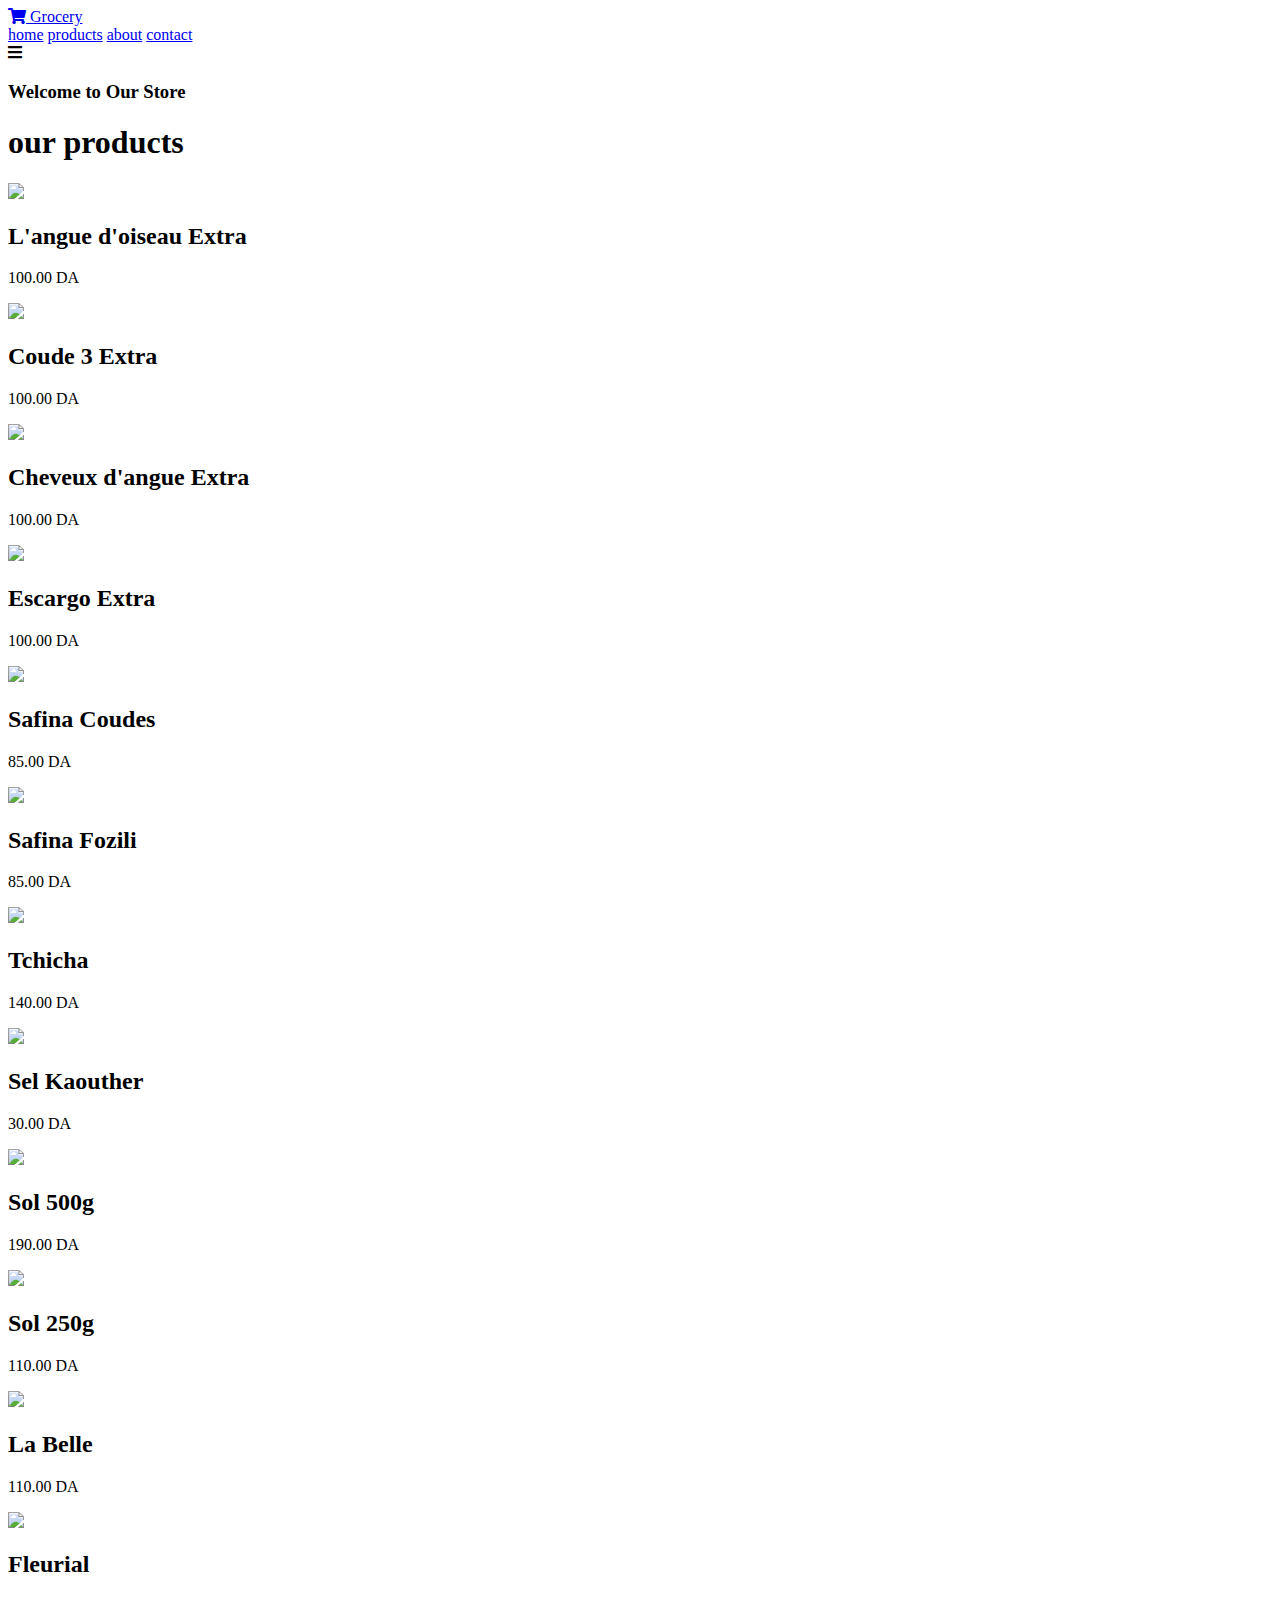
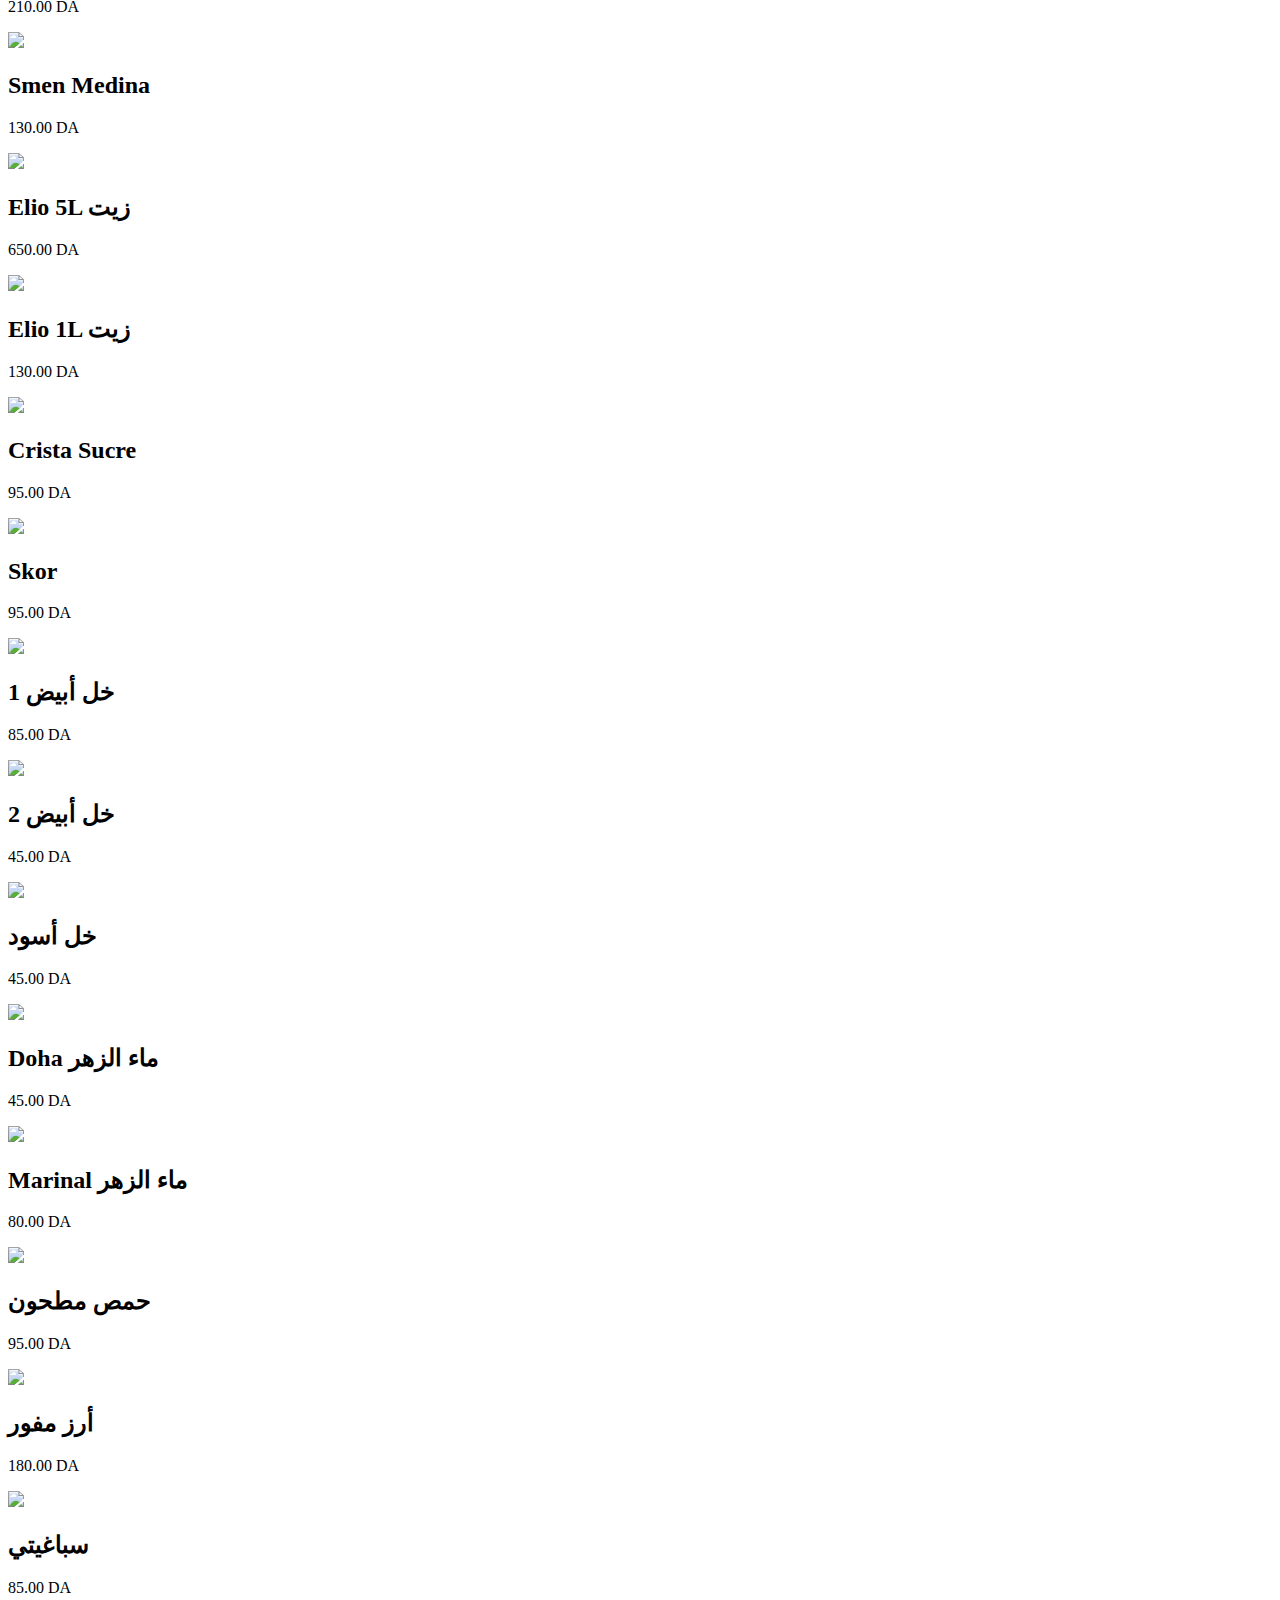
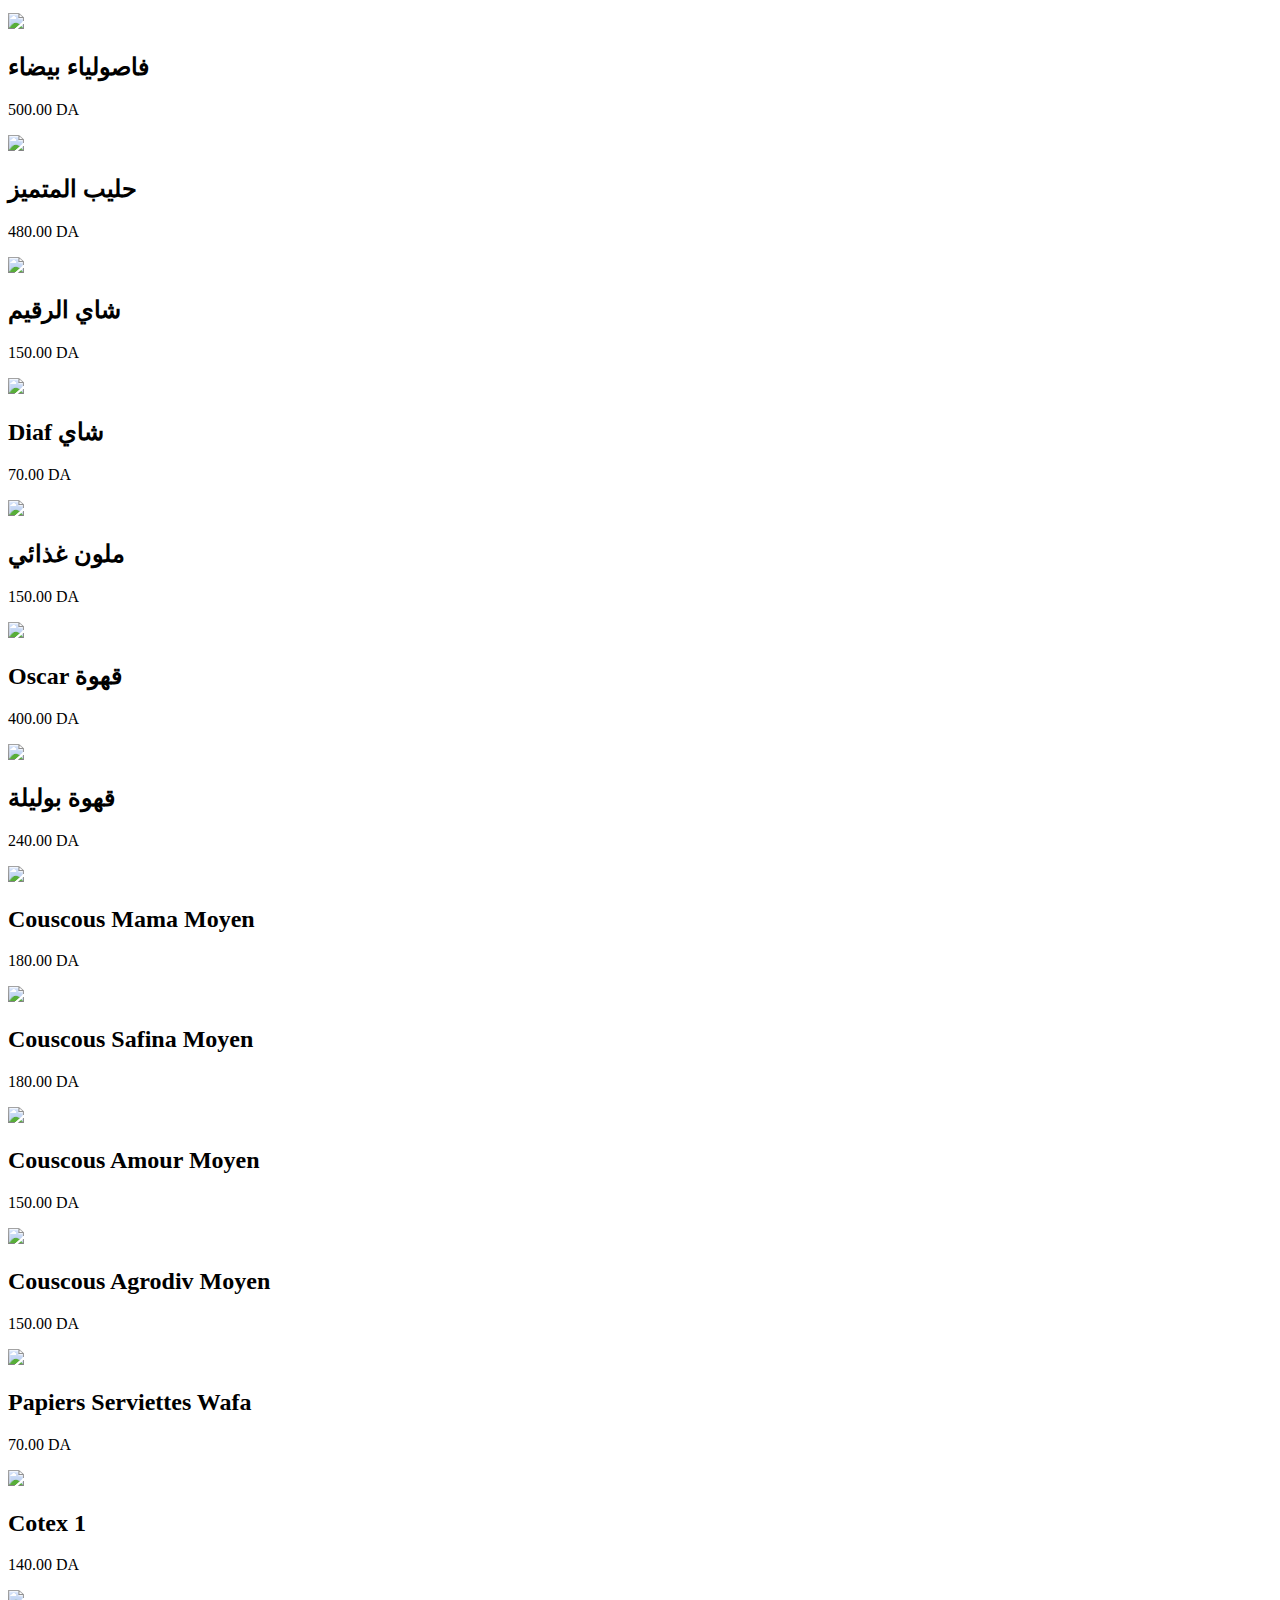
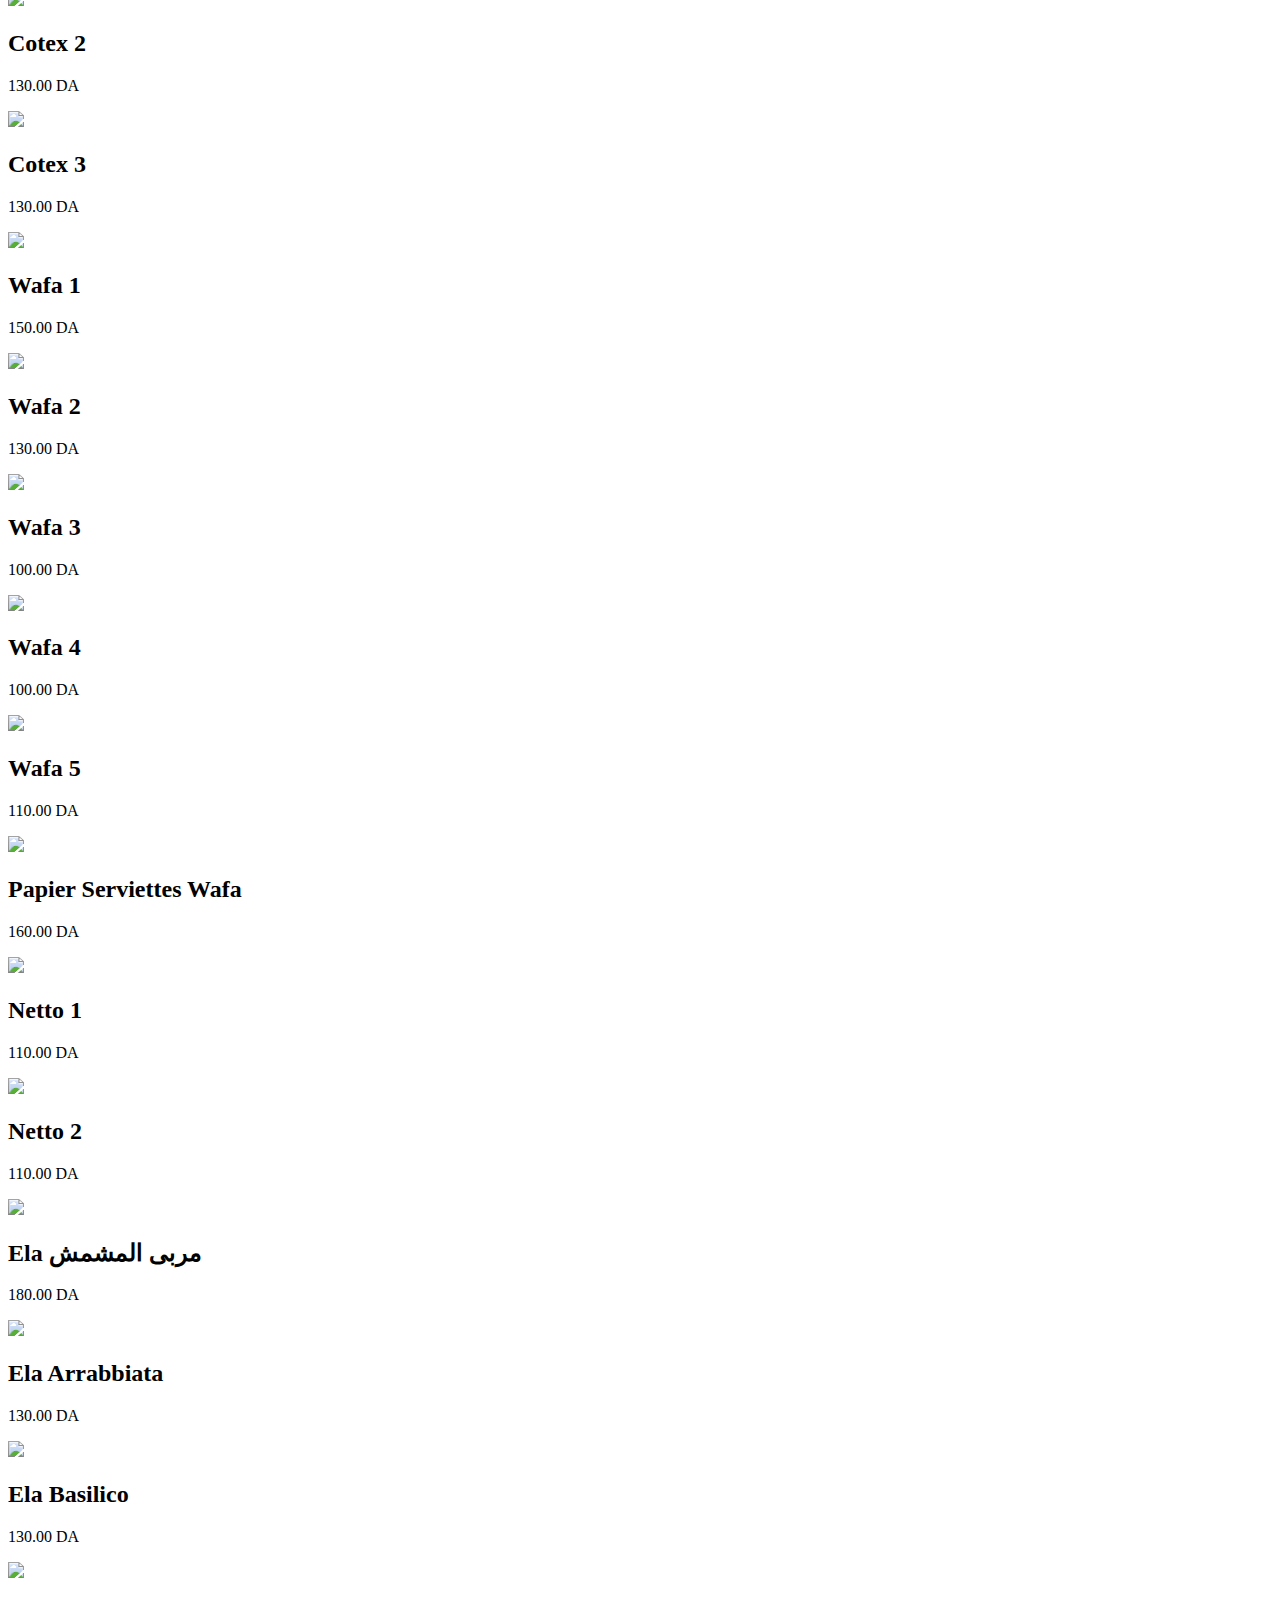
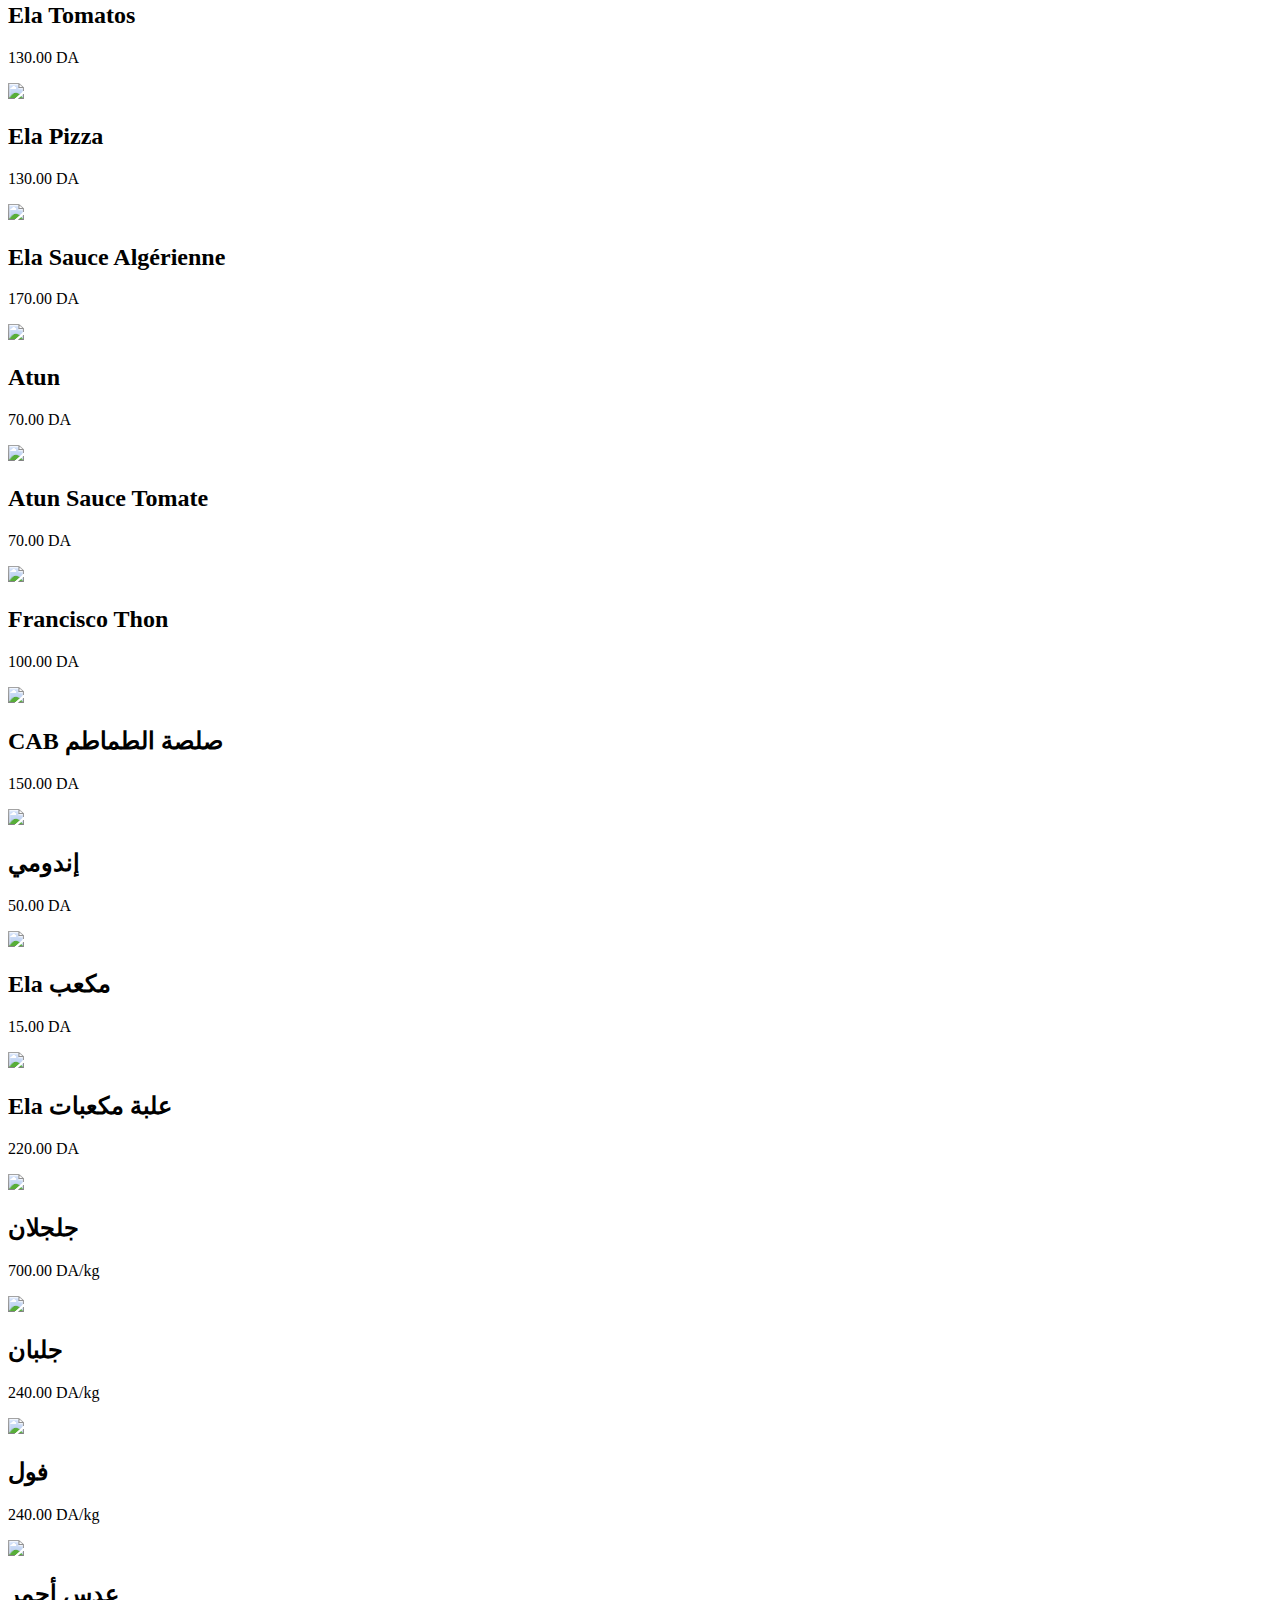
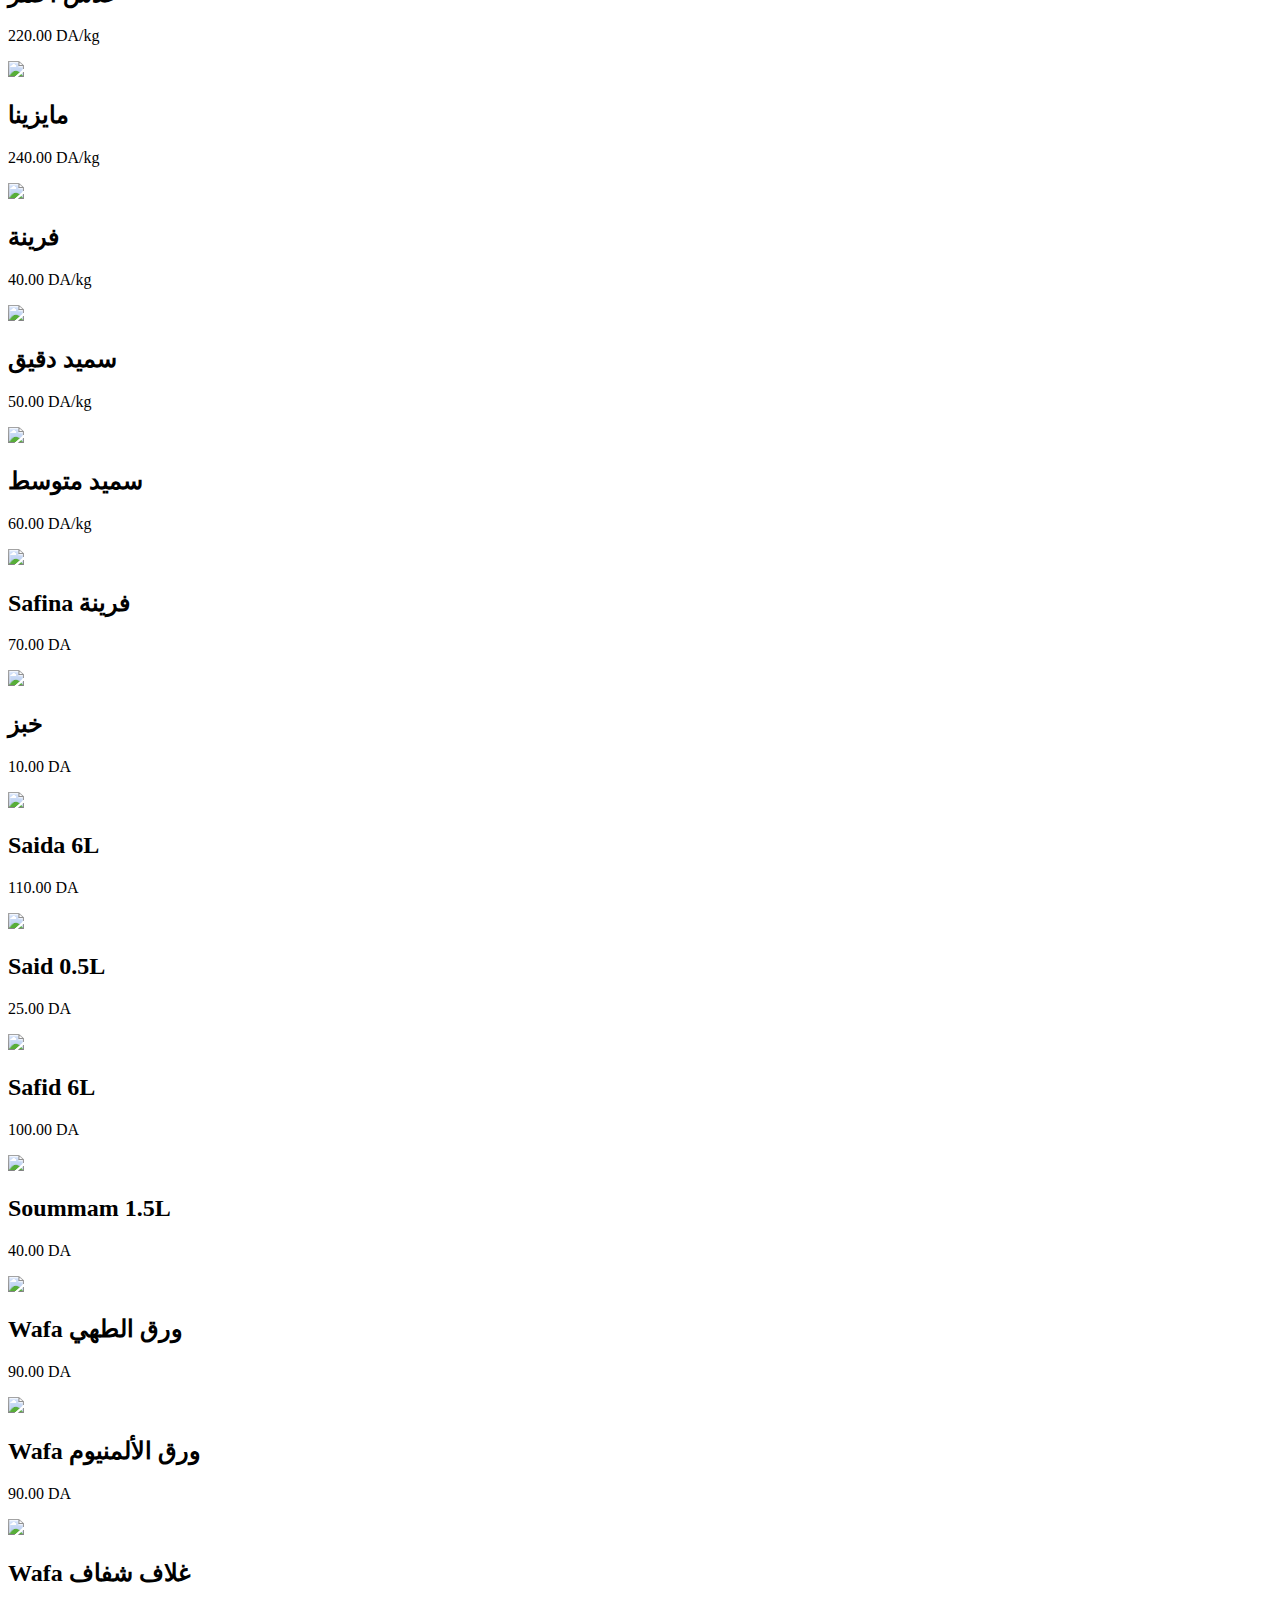
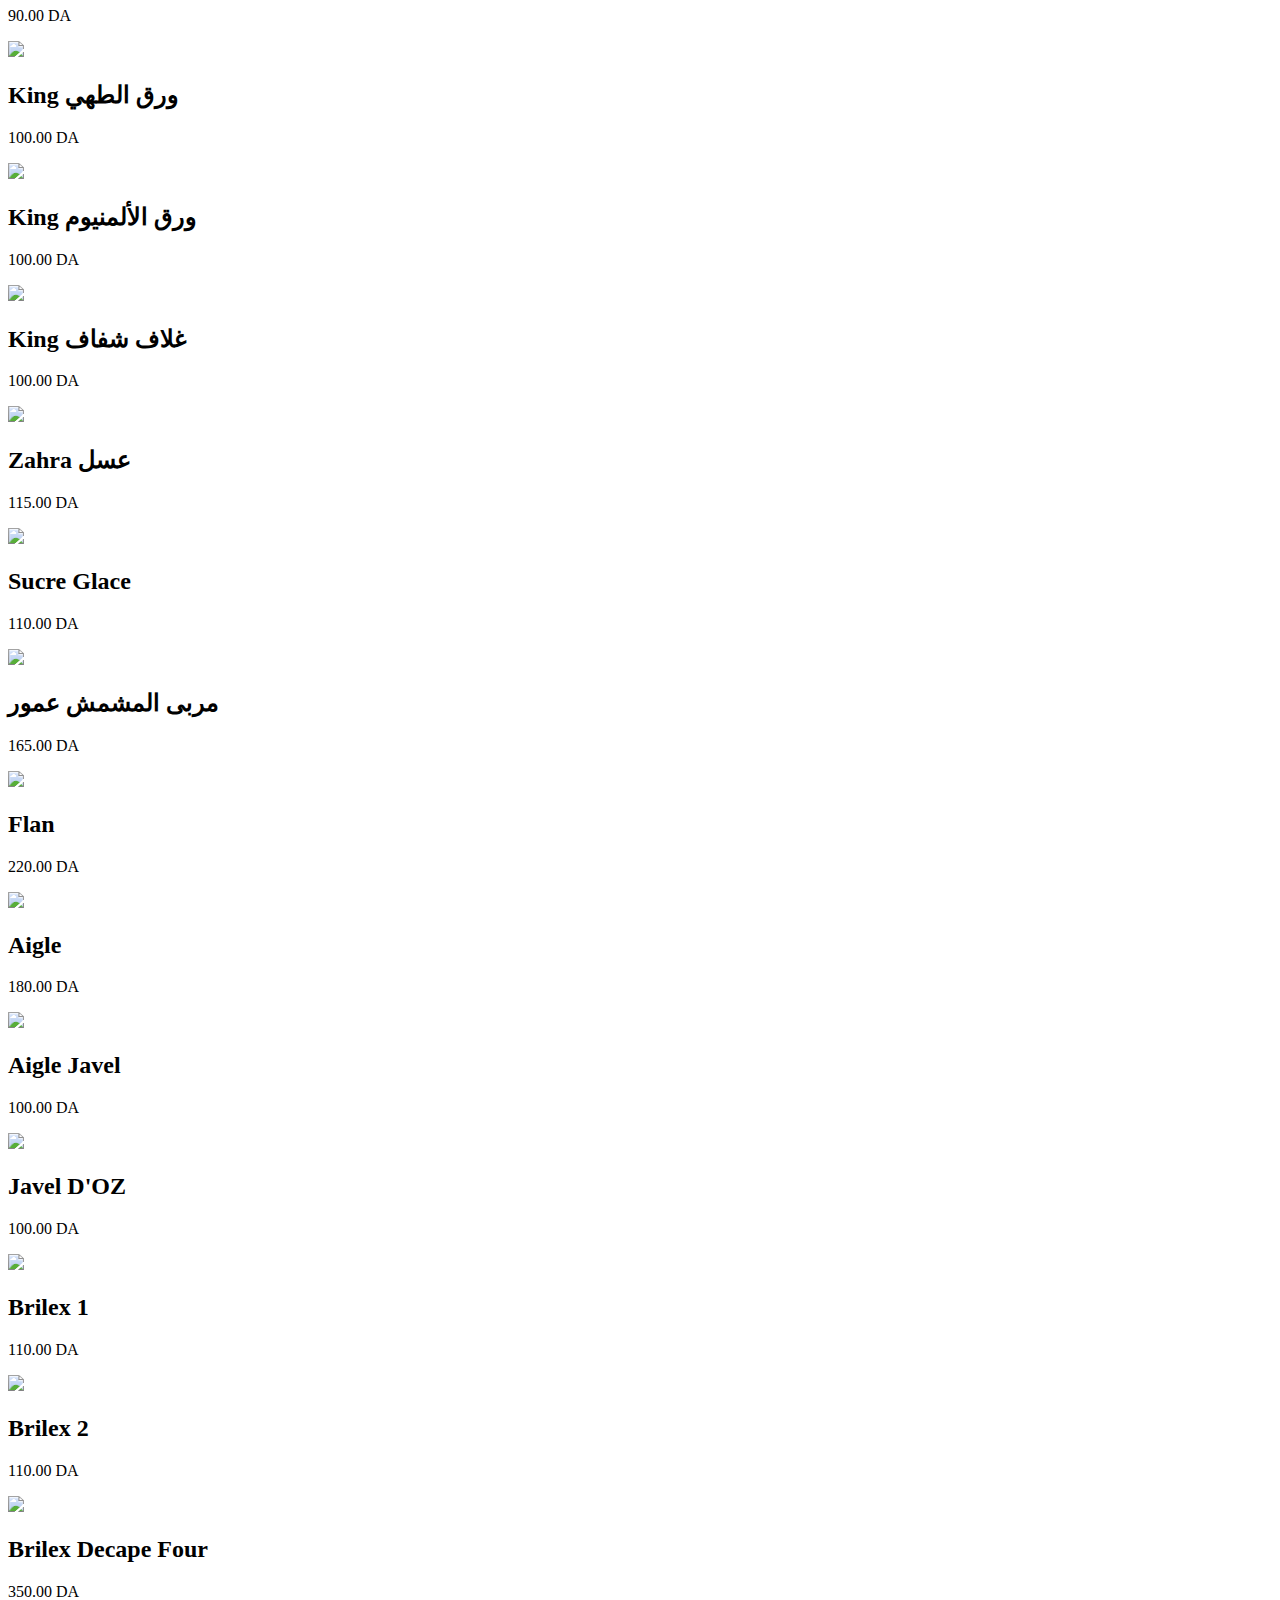
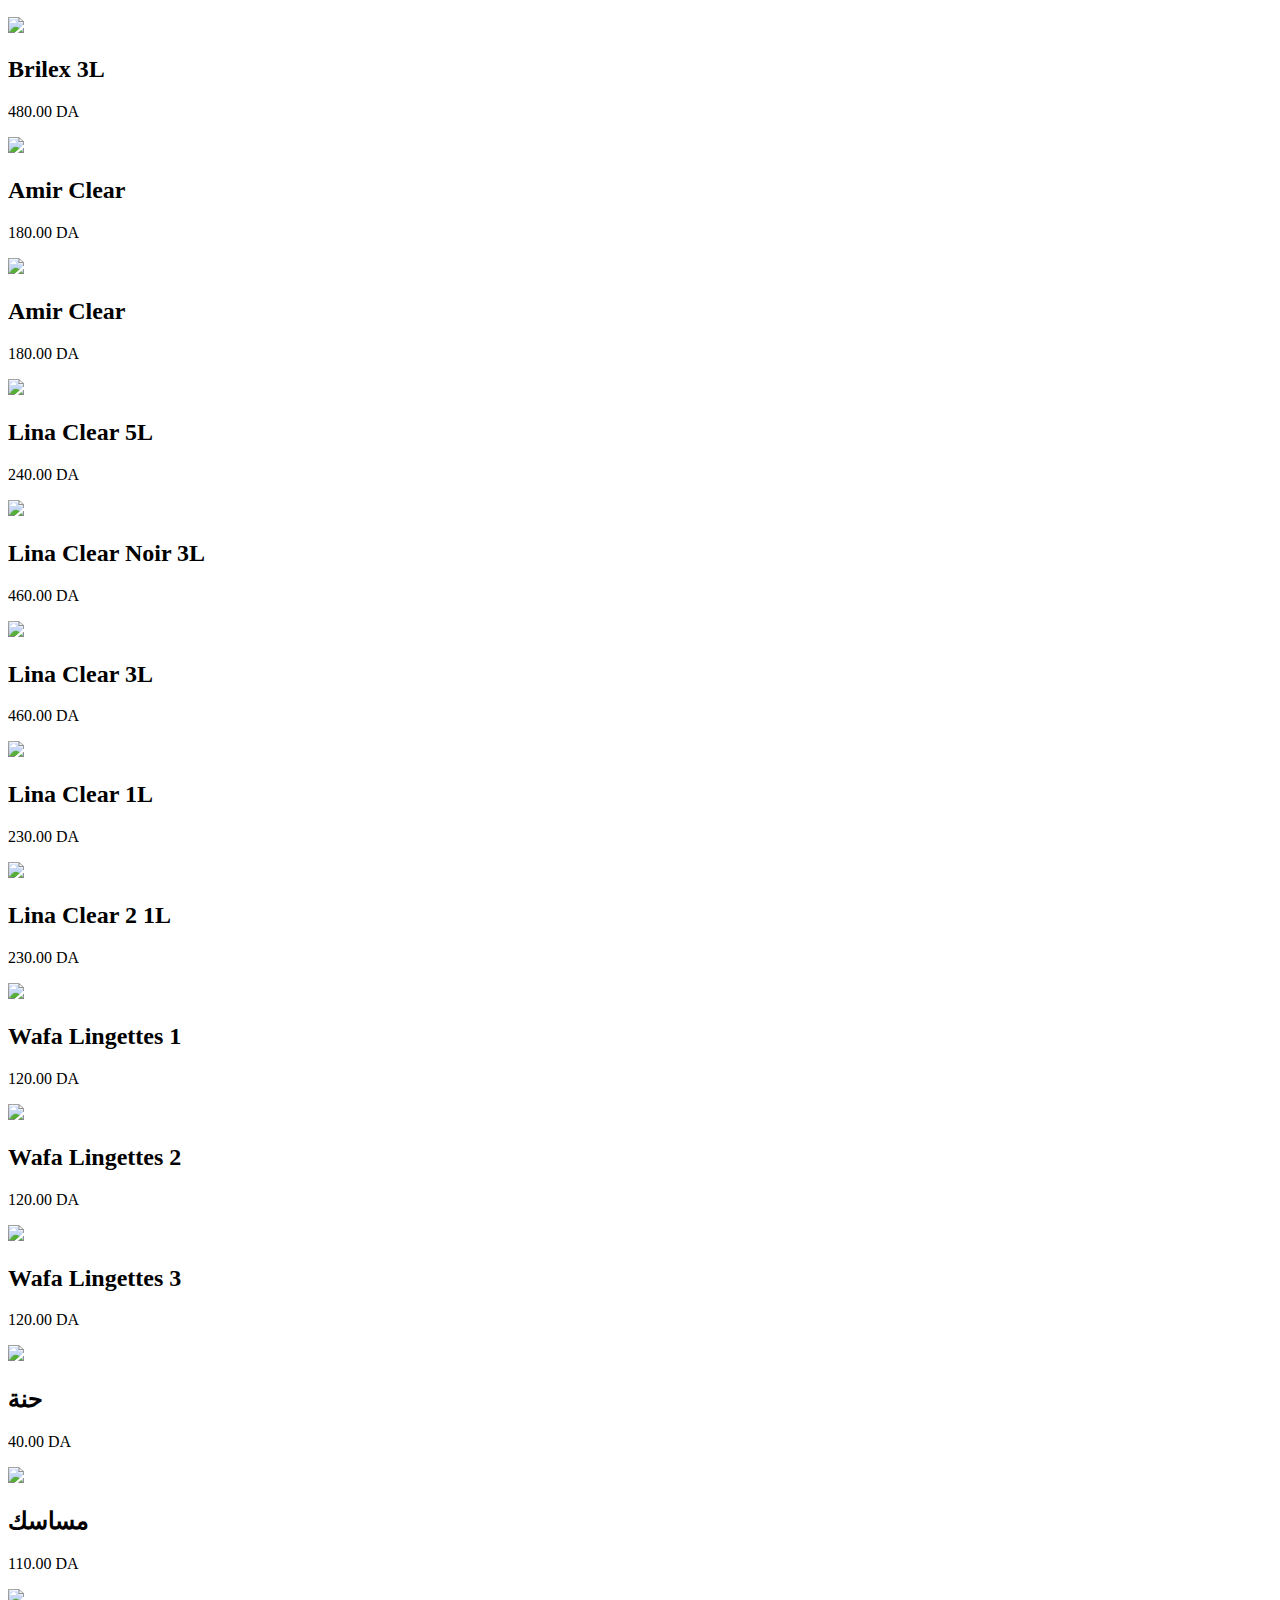
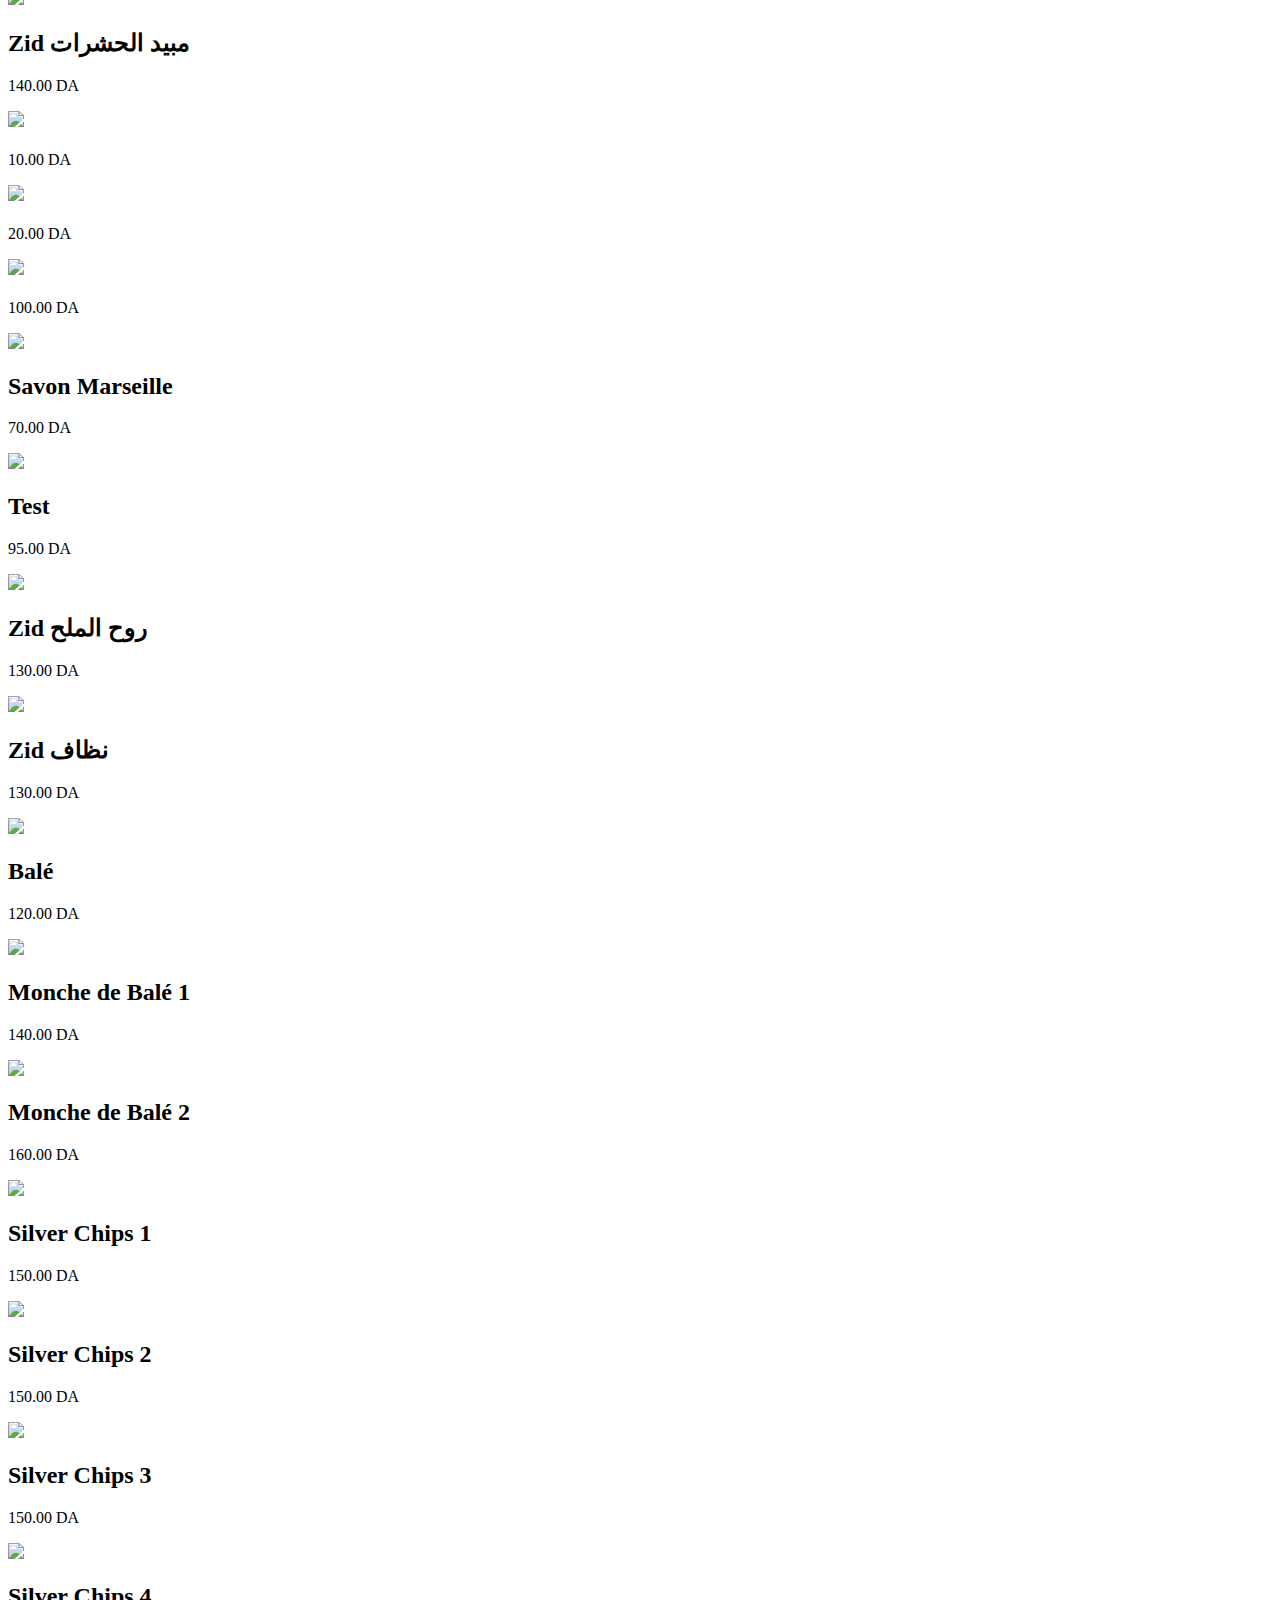
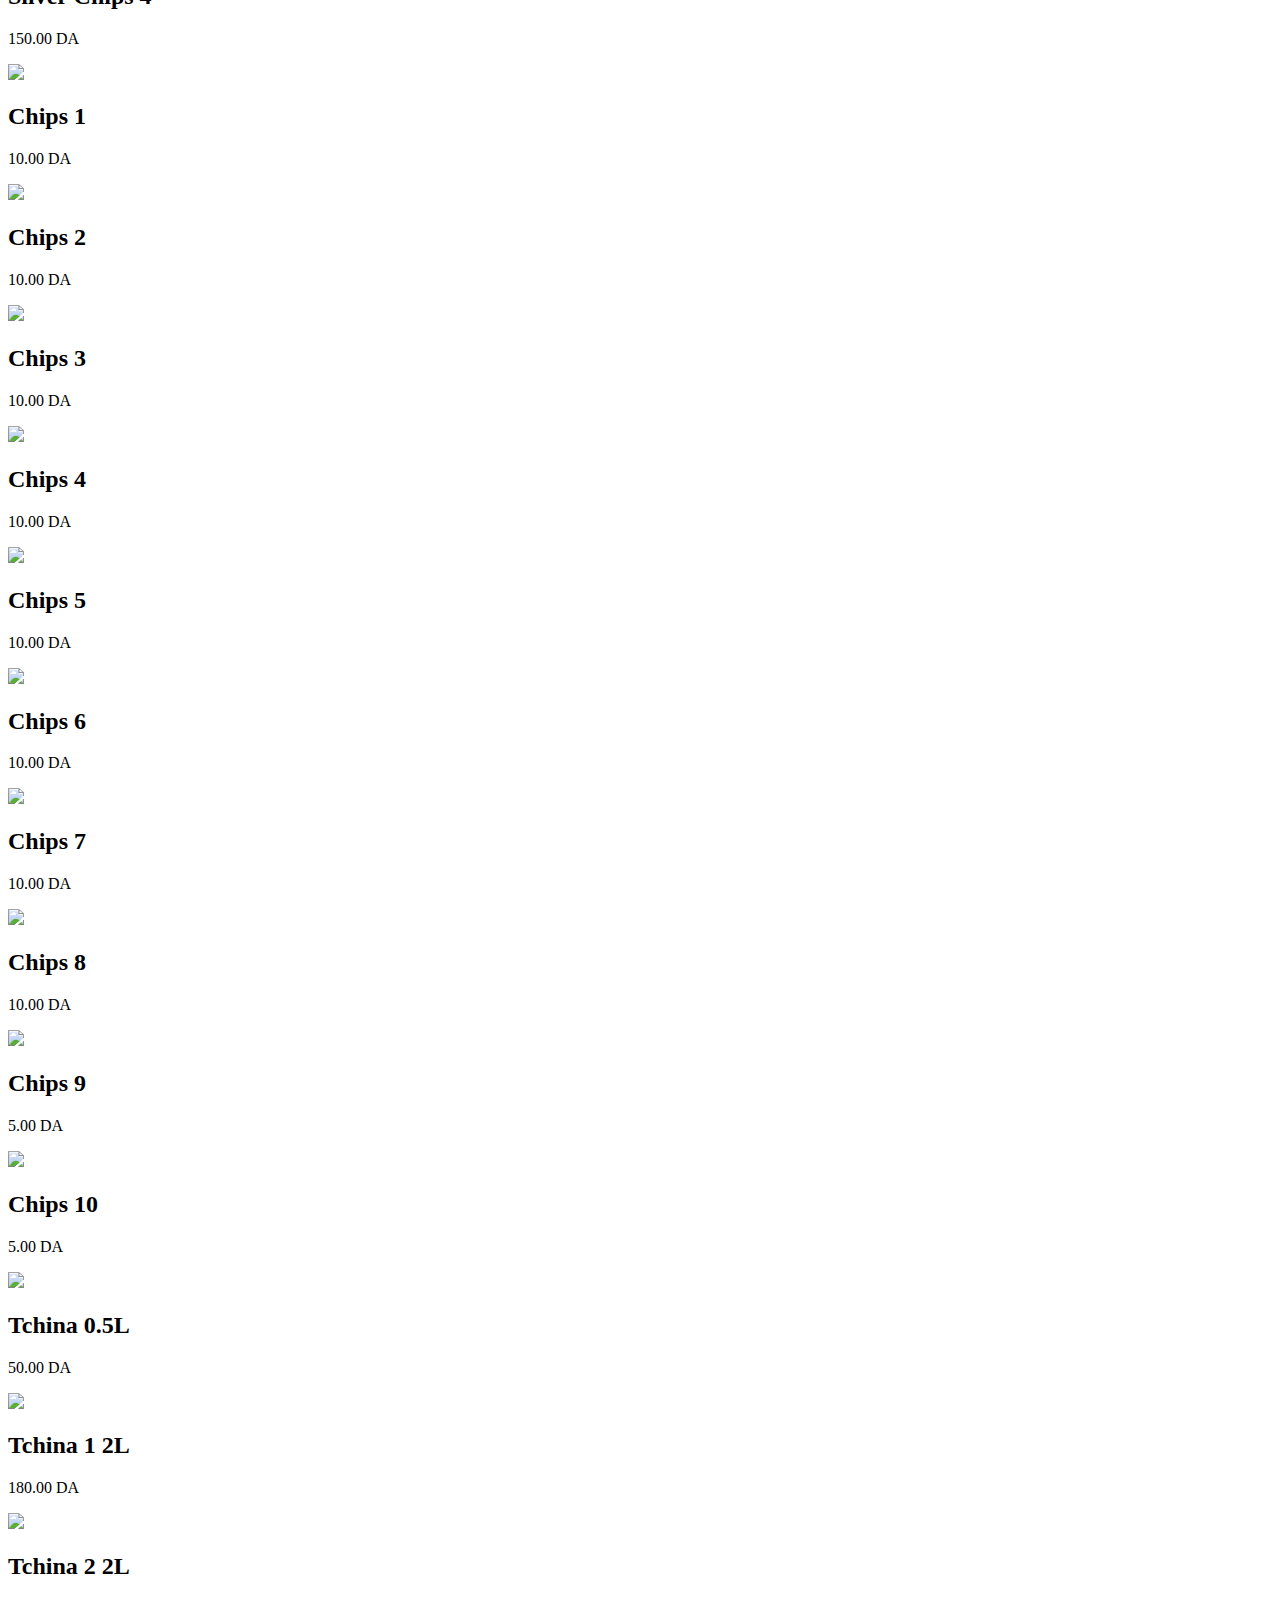
==== index.html @ 66ec2c46 "Update and rename products.html to index.html" ====
<!DOCTYPE html>
<html lang="en">
<head>
<meta charset="UTF-8">
<meta name="viewport" content="width=device-width, initial-scale=1.0">
<title>Khaled Store</title>
<link rel="icon" href="https://assets-global.website-files.com/64ad9badc710db594a553e64/64aebb45418acbd73e2c3ea5_5.png" >
<link rel="stylesheet" href="style.css">
<link rel="stylesheet" href="https://unpkg.com/swiper/swiper-bundle.min.css" />
<link rel="stylesheet" href="https://cdnjs.cloudflare.com/ajax/libs/font-awesome/5.15.4/css/all.min.css">

</head>
<body >

    <!-- header -->
    <header class="header">

        <a href="#" class="logo" id="logo" > <i class="fas fa-shopping-cart"></i> Grocery </a>

        <nav class="navbar">
            <a href="#home">home</a>
            <a href="#products">products</a>
            <a href="#about">about</a>
            <a href="#contact">contact</a>
        </nav>
        <div class="icons">

            <div id="menu-btn" class="fas fa-bars"></div>
        </div>

        </header>

    <div id="all" >   
        
     <!-- home -->
    
     <section class="home" id="home">

        <div class="content">
            <h3 class = "welcome">Welcome to Our <span>Store</span> </h3>
        </div>

    </section>

    <!-- product -->
     
    <section class="products" id="products">
        <h1 class="heading"> our <span>products</span></h1>
    <div class="container">


        <div class="product">
            <img src="langue_oiseau.png">
            <h2>L'angue d'oiseau Extra</h2>
            <p>100.00 DA</p>
        </div>

        <div class="product">
            <img src="coude3.png">
            <h2>Coude 3 Extra</h2>
            <p>100.00 DA</p>
        </div>

        <div class="product">
            <img src="extra1.png">
            <h2>Cheveux d'angue Extra</h2>
            <p>100.00 DA</p>
        </div>

        <div class="product">
            <img src="extra2.png">
            <h2>Escargo Extra</h2>
            <p>100.00 DA</p>
        </div>

        <div class="product">
            <img src="makaron1.png">
            <h2>Safina Coudes</h2>
            <p>85.00 DA</p>
        </div>

        <div class="product">
            <img src="makaron2.png">
            <h2>Safina Fozili</h2>
            <p>85.00 DA</p>
        </div>

        <div class="product">
            <img src="tchicha.png">
            <h2>Tchicha</h2>
            <p>140.00 DA</p>
        </div>

        <div class="product">
            <img src="sel.png">
            <h2>Sel Kaouther</h2>
            <p>30.00 DA</p>
        </div>

        <div class="product">
            <img src="sol.png">
            <h2>Sol 500g</h2>
            <p>190.00 DA</p>
        </div>

        <div class="product">
            <img src="sol2.png">
            <h2>Sol 250g</h2>
            <p>110.00 DA</p>
        </div>

        <div class="product">
            <img src="labelle.png">
            <h2>La Belle</h2>
            <p>110.00 DA</p>
        </div>

        <div class="product">
            <img src="fleurial.png">
            <h2>Fleurial</h2>
            <p>210.00 DA</p>
        </div>

        <div class="product">
            <img src="margarine.png">
            <h2>Smen Medina</h2>
            <p>130.00 DA</p>
        </div>

        <div class="product">
            <img src="elio1.png">
            <h2>Elio 5L زيت</h2>
            <p>650.00 DA</p>
        </div>

        <div class="product">
            <img src="elio2.png">
            <h2>Elio 1L زيت</h2>
            <p>130.00 DA</p>
        </div>

        <div class="product">
            <img src="crista.png">
            <h2>Crista Sucre</h2>
            <p>95.00 DA</p>
        </div>

        <div class="product">
            <img src="skor.png">
            <h2>Skor</h2>
            <p>95.00 DA</p>
        </div>

        <div class="product">
            <img src="khal1.png">
            <h2>خل أبيض 1</h2>
            <p>85.00 DA</p>
        </div>

        <div class="product">
            <img src="khal2.png">
            <h2>خل أبيض 2</h2>
            <p>45.00 DA</p>
        </div>

        <div class="product">
            <img src="khal3.png">
            <h2>خل أسود</h2>
            <p>45.00 DA</p>
        </div>

        <div class="product">
            <img src="khal4.png">
            <h2>Doha ماء الزهر</h2>
            <p>45.00 DA</p>
        </div>

        <div class="product">
            <img src="mazhr.png">
            <h2>Marinal ماء الزهر</h2>
            <p>80.00 DA</p>
        </div>

        <div class="product">
            <img src="karan.png">
            <h2>حمص مطحون</h2>
            <p>95.00 DA</p>
        </div>

        <div class="product">
            <img src="roz.png">
            <h2>أرز مفور</h2>
            <p>180.00 DA</p>
        </div>

        <div class="product">
            <img src="spagiti.png">
            <h2>سباغيتي</h2>
            <p>85.00 DA</p>
        </div>

        <div class="product">
            <img src="loubia.png">
            <h2>فاصولياء بيضاء</h2>
            <p>500.00 DA</p>
        </div>

        <div class="product">
            <img src="lahda.png">
            <h2>حليب المتميز</h2>
            <p>480.00 DA</p>
        </div>

        <div class="product">
            <img src="tay1.png">
            <h2>شاي الرقيم</h2>
            <p>150.00 DA</p>
        </div>

        <div class="product">
            <img src="tay2.png">
            <h2>Diaf شاي</h2>
            <p>70.00 DA</p>
        </div>

        <div class="product">
            <img src="molawin.png">
            <h2>ملون غذائي</h2>
            <p>150.00 DA</p>
        </div>

        <div class="product">
            <img src="oscar.png">
            <h2>Oscar قهوة</h2>
            <p>400.00 DA</p>
        </div>

        <div class="product">
            <img src="kahwa.png">
            <h2>قهوة بوليلة</h2>
            <p>240.00 DA</p>
        </div>

        <div class="product">
            <img src="couscous.png">
            <h2>Couscous Mama Moyen</h2>
            <p>180.00 DA</p>
        </div>

        <div class="product">
            <img src="safina.png">
            <h2>Couscous Safina Moyen</h2>
            <p>180.00 DA</p>
        </div>

        <div class="product">
            <img src="amour.png">
            <h2>Couscous Amour Moyen</h2>
            <p>150.00 DA</p>
        </div>

        <div class="product">
            <img src="couscous2.png">
            <h2>Couscous Agrodiv Moyen</h2>
            <p>150.00 DA</p>
        </div>

        <div class="product">
            <img src="papier.png">
            <h2>Papiers Serviettes Wafa</h2>
            <p>70.00 DA</p>
        </div>

        <div class="product">
            <img src="cotex.png">
            <h2>Cotex 1</h2>
            <p>140.00 DA</p>
        </div>

        <div class="product">
            <img src="cotex1.png">
            <h2>Cotex 2</h2>
            <p>130.00 DA</p>
        </div>

        <div class="product">
            <img src="cotex3.png">
            <h2>Cotex 3</h2>
            <p>130.00 DA</p>
        </div>

        <div class="product">
            <img src="wafa1.png">
            <h2>Wafa 1</h2>
            <p>150.00 DA</p>
        </div>

        <div class="product">
            <img src="wafa2.png">
            <h2>Wafa 2</h2>
            <p>130.00 DA</p>
        </div>

        <div class="product">
            <img src="wafa3.png">
            <h2>Wafa 3</h2>
            <p>100.00 DA</p>
        </div>

        <div class="product">
            <img src="wafa5.png">
            <h2>Wafa 4</h2>
            <p>100.00 DA</p>
        </div>

        <div class="product">
            <img src="wafa7.png">
            <h2>Wafa 5</h2>
            <p>110.00 DA</p>
        </div>

        <div class="product">
            <img src="wafa6.png">
            <h2>Papier Serviettes Wafa</h2>
            <p>160.00 DA</p>
        </div>

        <div class="product">
            <img src="netto2.png">
            <h2>Netto 1</h2>
            <p>110.00 DA</p>
        </div>

        <div class="product">
            <img src="netto3.png">
            <h2>Netto 2</h2>
            <p>110.00 DA</p>
        </div>

        <div class="product">
            <img src="ela.png">
            <h2>Ela مربى المشمش</h2>
            <p>180.00 DA</p>
        </div>

        <div class="product">
            <img src="ela2.png">
            <h2>Ela Arrabbiata</h2>
            <p>130.00 DA</p>
        </div>

        <div class="product">
            <img src="ela3.png">
            <h2>Ela Basilico</h2>
            <p>130.00 DA</p>
        </div>

        <div class="product">
            <img src="ela6.png">
            <h2>Ela Tomatos</h2>
            <p>130.00 DA</p>
        </div>

        <div class="product">
            <img src="ela7.png">
            <h2>Ela Pizza</h2>
            <p>130.00 DA</p>
        </div>

        <div class="product">
            <img src="ela4.png">
            <h2>Ela Sauce Algérienne</h2>
            <p>170.00 DA</p>
        </div>

        <div class="product">
            <img src="atun2.png">
            <h2>Atun</h2>
            <p>70.00 DA</p>
        </div>

        <div class="product">
            <img src="atun3.png">
            <h2>Atun Sauce Tomate</h2>
            <p>70.00 DA</p>
        </div>

        <div class="product">
            <img src="fransisco.png">
            <h2>Francisco Thon</h2>
            <p>100.00 DA</p>
        </div>

        <div class="product">
            <img src="cab.png">
            <h2>CAB صلصة الطماطم</h2>
            <p>150.00 DA</p>
        </div>

        <div class="product">
            <img src="indoumi.png">
            <h2>إندومي</h2>
            <p>50.00 DA</p>
        </div>

        <div class="product">
            <img src="jombo.png">
            <h2>Ela مكعب</h2>
            <p>15.00 DA</p>
        </div>

        <div class="product">
            <img src="jombo1.png">
            <h2>Ela علبة مكعبات</h2>
            <p>220.00 DA</p>
        </div>

        <div class="product">
            <img src="jeljlan.png">
            <h2>جلجلان</h2>
            <p>700.00 DA/kg</p>
        </div>

        <div class="product">
            <img src="jelban.png">
            <h2>جلبان</h2>
            <p>240.00 DA/kg</p>
        </div>

        <div class="product">
            <img src="foul.png">
            <h2>فول</h2>
            <p>240.00 DA/kg</p>
        </div>

        <div class="product">
            <img src="ades.png">
            <h2>عدس أحمر</h2>
            <p>220.00 DA/kg</p>
        </div>

        <div class="product">
            <img src="mayzina.png">
            <h2>مايزينا</h2>
            <p>240.00 DA/kg</p>
        </div>

        <div class="product">
            <img src="farina2.png">
            <h2>فرينة</h2>
            <p>40.00 DA/kg</p>
        </div>

        <div class="product">
            <img src="smid1.png">
            <h2>سميد دقيق</h2>
            <p>50.00 DA/kg</p>
        </div>

        <div class="product">
            <img src="smid2.png">
            <h2>سميد متوسط</h2>
            <p>60.00 DA/kg</p>
        </div>

        <div class="product">
            <img src="farina.png">
            <h2>Safina فرينة</h2>
            <p>70.00 DA</p>
        </div>

        <div class="product">
            <img src="khobz.png">
            <h2>خبز</h2>
            <p>10.00 DA</p>
        </div>

        <div class="product">
            <img src="saida.png">
            <h2>Saida 6L</h2>
            <p>110.00 DA</p>
        </div>

        <div class="product">
            <img src="saida1.png">
            <h2>Said 0.5L</h2>
            <p>25.00 DA</p>
        </div>

        <div class="product">
            <img src="safid.png">
            <h2>Safid 6L</h2>
            <p>100.00 DA</p>
        </div>

        <div class="product">
            <img src="soumam.png">
            <h2>Soummam 1.5L</h2>
            <p>40.00 DA</p>
        </div>

        <div class="product">
            <img src="cuisson1.png">
            <h2>Wafa ورق الطهي</h2>
            <p>90.00 DA</p>
        </div>

        <div class="product">
            <img src="cuisson2.png">
            <h2>Wafa ورق الألمنيوم</h2>
            <p>90.00 DA</p>
        </div>

        <div class="product">
            <img src="cuisson3.png">
            <h2>Wafa غلاف شفاف</h2>
            <p>90.00 DA</p>
        </div>

        <div class="product">
            <img src="cuisson4.png">
            <h2>King ورق الطهي</h2>
            <p>100.00 DA</p>
        </div>

        <div class="product">
            <img src="cuisson5.png">
            <h2>King ورق الألمنيوم</h2>
            <p>100.00 DA</p>
        </div>

        <div class="product">
            <img src="cuisson6.png">
            <h2>King غلاف شفاف</h2>
            <p>100.00 DA</p>
        </div>

        <div class="product">
            <img src="zahra.png">
            <h2>Zahra عسل</h2>
            <p>115.00 DA</p>
        </div>

        <div class="product">
            <img src="sucre.png">
            <h2>Sucre Glace</h2>
            <p>110.00 DA</p>
        </div>

        <div class="product">
            <img src="kofitir.png">
            <h2>مربى المشمش عمور</h2>
            <p>165.00 DA</p>
        </div>

        <div class="product">
            <img src="flon.png">
            <h2>Flan</h2>
            <p>220.00 DA</p>
        </div>

        <div class="product">
            <img src="aigle.png">
            <h2>Aigle</h2>
            <p>180.00 DA</p>
        </div>

        <div class="product">
            <img src="aigle2.png">
            <h2>Aigle Javel</h2>
            <p>100.00 DA</p>
        </div>

        <div class="product">
            <img src="doz.png">
            <h2>Javel D'OZ</h2>
            <p>100.00 DA</p>
        </div>

        <div class="product">
            <img src="brilex1.png">
            <h2>Brilex 1</h2>
            <p>110.00 DA</p>
        </div>

        <div class="product">
            <img src="brilex2.png">
            <h2>Brilex 2</h2>
            <p>110.00 DA</p>
        </div>

        <div class="product">
            <img src="brilex4.png">
            <h2>Brilex Decape Four</h2>
            <p>350.00 DA</p>
        </div>

        <div class="product">
            <img src="brilex3.png">
            <h2>Brilex 3L</h2>
            <p>480.00 DA</p>
        </div>

        <div class="product">
            <img src="amir.png">
            <h2>Amir Clear</h2>
            <p>180.00 DA</p>
        </div>

        <div class="product">
            <img src="amir2.png">
            <h2>Amir Clear</h2>
            <p>180.00 DA</p>
        </div>

        <div class="product">
            <img src="lina.png">
            <h2>Lina Clear 5L</h2>
            <p>240.00 DA</p>
        </div>

        <div class="product">
            <img src="lina2.png">
            <h2>Lina Clear Noir 3L</h2>
            <p>460.00 DA</p>
        </div>

        <div class="product">
            <img src="lina3.png">
            <h2>Lina Clear 3L</h2>
            <p>460.00 DA</p>
        </div>

        <div class="product">
            <img src="lina4.png">
            <h2>Lina Clear 1L</h2>
            <p>230.00 DA</p>
        </div>

        <div class="product">
            <img src="lina5.png">
            <h2>Lina Clear 2 1L</h2>
            <p>230.00 DA</p>
        </div>

        <div class="product">
            <img src="lanjet1.png">
            <h2>Wafa Lingettes 1</h2>
            <p>120.00 DA</p>
        </div>

        <div class="product">
            <img src="lanjet2.png">
            <h2>Wafa Lingettes 2</h2>
            <p>120.00 DA</p>
        </div>

        <div class="product">
            <img src="lanjet3.png">
            <h2>Wafa Lingettes 3</h2>
            <p>120.00 DA</p>
        </div>

        <div class="product">
            <img src="henna.png">
            <h2>حنة</h2>
            <p>40.00 DA</p>
        </div>

        <div class="product">
            <img src="msacek.png">
            <h2>مساسك</h2>
            <p>110.00 DA</p>
        </div>

        <div class="product">
            <img src="flitox.png">
            <h2>Zid مبيد الحشرات</h2>
            <p>140.00 DA</p>
        </div>

        <div class="product">
            <img src="lavage1.png">
            <h2></h2>
            <p>10.00 DA</p>
        </div>

        <div class="product">
            <img src="lavage2.png">
            <h2></h2>
            <p>20.00 DA</p>
        </div>

        <div class="product">
            <img src="lavage3.png">
            <h2></h2>
            <p>100.00 DA</p>
        </div>

        <div class="product">
            <img src="savon.png">
            <h2>Savon Marseille</h2>
            <p>70.00 DA</p>
        </div>

        <div class="product">
            <img src="test.png">
            <h2>Test</h2>
            <p>95.00 DA</p>
        </div>

        <div class="product">
            <img src="zid.png">
            <h2>Zid روح الملح</h2>
            <p>130.00 DA</p>
        </div>

        <div class="product">
            <img src="zid2.png">
            <h2>Zid نظاف</h2>
            <p>130.00 DA</p>
        </div>

        <div class="product">
            <img src="monch.png">
            <h2>Balé</h2>
            <p>120.00 DA</p>
        </div>

        <div class="product">
            <img src="balé1.png">
            <h2>Monche de Balé 1</h2>
            <p>140.00 DA</p>
        </div>

        <div class="product">
            <img src="balé2.png">
            <h2>Monche de Balé 2</h2>
            <p>160.00 DA</p>
        </div>

        <div class="product">
            <img src="chips.png">
            <h2>Silver Chips 1</h2>
            <p>150.00 DA</p>
        </div>

        <div class="product">
            <img src="chips11.png">
            <h2>Silver Chips 2</h2>
            <p>150.00 DA</p>
        </div>

        <div class="product">
            <img src="chips12.png">
            <h2>Silver Chips 3</h2>
            <p>150.00 DA</p>
        </div>

        <div class="product">
            <img src="chips13.png">
            <h2>Silver Chips 4</h2>
            <p>150.00 DA</p>
        </div>

        <div class="product">
            <img src="chips1.png">
            <h2>Chips 1</h2>
            <p>10.00 DA</p>
        </div>

        <div class="product">
            <img src="chips2.png">
            <h2>Chips 2</h2>
            <p>10.00 DA</p>
        </div>

        <div class="product">
            <img src="chips3.png">
            <h2>Chips 3</h2>
            <p>10.00 DA</p>
        </div>

        <div class="product">
            <img src="chips4.png">
            <h2>Chips 4</h2>
            <p>10.00 DA</p>
        </div>

        <div class="product">
            <img src="chips5.png">
            <h2>Chips 5</h2>
            <p>10.00 DA</p>
        </div>

        <div class="product">
            <img src="chips6.png">
            <h2>Chips 6</h2>
            <p>10.00 DA</p>
        </div>

        <div class="product">
            <img src="chips7.png">
            <h2>Chips 7</h2>
            <p>10.00 DA</p>
        </div>

        <div class="product">
            <img src="chips8.png">
            <h2>Chips 8</h2>
            <p>10.00 DA</p>
        </div>

        <div class="product">
            <img src="chips9.png">
            <h2>Chips 9</h2>
            <p>5.00 DA</p>
        </div>

        <div class="product">
            <img src="chips10.png">
            <h2>Chips 10</h2>
            <p>5.00 DA</p>
        </div>

        <div class="product">
            <img src="tchina1.png">
            <h2>Tchina 0.5L</h2>
            <p>50.00 DA</p>
        </div>

        <div class="product">
            <img src="tchina4.png">
            <h2>Tchina 1 2L</h2>
            <p>180.00 DA</p>
        </div>

        <div class="product">
            <img src="tchina3.png">
            <h2>Tchina 2 2L</h2>
            <p>180.00 DA</p>
        </div>

        <div class="product">
            <img src="rami.png">
            <h2>Rami</h2>
            <p>150.00 DA</p>
        </div>

        <div class="product">
            <img src="oki.png">
            <h2>Oki</h2>
            <p>100.00 DA</p>
        </div>

        <div class="product">
            <img src="extra.png">
            <h2>Extra</h2>
            <p>100.00 DA</p>
        </div>

        <div class="product">
            <img src="amazon.png">
            <h2>Amazon</h2>
            <p>190.00 DA</p>
        </div>

        <div class="product">
            <img src="cola.png">
            <h2>Bon Cola</h2>
            <p>60.00 DA</p>
        </div>

        <div class="product">
            <img src="lexcuse2.png">
            <h2>L'exquise Ananas 2L</h2>
            <p>120.00 DA</p>
        </div>

        <div class="product">
            <img src="lexcuse3.png">
            <h2>L'exquise Pomme 2L</h2>
            <p>120.00 DA</p>
        </div>

        <div class="product">
            <img src="lexcuse4.png">
            <h2>L'exquise Orange 2L</h2>
            <p>120.00 DA</p>
        </div>

        <div class="product">
            <img src="lexcuse7.png">
            <h2>L'excuise Citron 2L</h2>
            <p>120.00 DA</p>
        </div>

        <div class="product">
            <img src="lexcuse1.png">
            <h2>L'exquise Orange 1L</h2>
            <p>80.00 DA</p>
        </div>

        <div class="product">
            <img src="lexcuse5.png">
            <h2>L'exquise Citron 1L</h2>
            <p>80.00 DA</p>
        </div>

        <div class="product">
            <img src="lexcuse6.png">
            <h2>L'exquise Pomme 1L</h2>
            <p>80.00 DA</p>
        </div>

        <div class="product">
            <img src="lexcuse9.png">
            <h2>L'exquise Ananas 1L</h2>
            <p>80.00 DA</p>
        </div>

        <div class="product">
            <img src="lexcuse8.png">
            <h2>L'exquise Cassis 33CL</h2>
            <p>50.00 DA</p>
        </div>

        <div class="product">
            <img src="lexcuse10.png">
            <h2>L'exquise Citron 33CL</h2>
            <p>50.00 DA</p>
        </div>

        <div class="product">
            <img src="lexcuse11.png">
            <h2>L'exquise Ananas 33CL</h2>
            <p>50.00 DA</p>
        </div>

        <div class="product">
            <img src="lexcuse12.png">
            <h2>L'exquise Pomme Verte 33CL</h2>
            <p>50.00 DA</p>
        </div>

        <div class="product">
            <img src="bahja1.png">
            <h2>Bahdja 1</h2>
            <p>60.00 DA</p>
        </div>

        <div class="product">
            <img src="bahja2.png">
            <h2>Bahdja 2</h2>
            <p>60.00 DA</p>
        </div>

        <div class="product">
            <img src="bahja3.png">
            <h2>Bahdja 3</h2>
            <p>60.00 DA</p>
        </div>

        <div class="product">
            <img src="bahja4.png">
            <h2>Bahdja 4</h2>
            <p>60.00 DA</p>
        </div>

        <div class="product">
            <img src="bahja5.png">
            <h2>Badja 5</h2>
            <p>60.00 DA</p>
        </div>

        <div class="product">
            <img src="bahja6.png">
            <h2>Bahdja 6</h2>
            <p>60.00 DA</p>
        </div>

        <div class="product">
            <img src="zaim1.png">
            <h2>Zaim 1</h2>
            <p>70.00 DA</p>
        </div>

        <div class="product">
            <img src="zaim2.png">
            <h2>Zaim 2</h2>
            <p>70.00 DA</p>
        </div>

        <div class="product">
            <img src="zwin.png">
            <h2>Zwin Cocktail</h2>
            <p>90.00 DA</p>
        </div>

        <div class="product">
            <img src="sirou.png">
            <h2>L'exquise Sirop</h2>
            <p>220.00 DA</p>
        </div>

        <div class="product">
            <img src="choco.png">
            <h2>Soummi</h2>
            <p>45.00 DA</p>
        </div>

        <div class="product">
            <img src="daily.png">
            <h2>Daily</h2>
            <p>25.00 DA</p>
        </div>

        <div class="product">
            <img src="vitaju.png">
            <h2>Daily Joy</h2>
            <p>10.00 DA</p>
        </div>

        <div class="product">
            <img src="vitaju1.png">
            <h2>Kidy Drinks</h2>
            <p>10.00 DA</p>
        </div>

        <div class="product">
            <img src="flash1.png">
            <h2>فلاش</h2>
            <p>5.00 DA</p>
        </div>


        <div class="product">
            <img src="aladin.png">
            <h2>Aladin</h2>
            <p>30.00 DA</p>
        </div>

        <div class="product">
            <img src="yago1.png">
            <h2>Yago Fraise</h2>
            <p>150.00 DA</p>
        </div>

        <div class="product">
            <img src="yago2.png">
            <h2>Yago Pêche</h2>
            <p>150.00 DA</p>
        </div>

        <div class="product">
            <img src="lben.png">
            <h2>L'Ben</h2>
            <p>150.00 DA</p>
        </div>

        <div class="product">
            <img src="lait.png">
            <h2>Lait</h2>
            <p>130.00 DA</p>
        </div>

        <div class="product">
            <img src="mayonaise.png">
            <h2>Mayonnaise</h2>
            <p>170.00 DA</p>
        </div>

        <div class="product">
            <img src="tortilla.png">
            <h2>Tortilla</h2>
            <p>160.00 DA</p>
        </div>

        <div class="product">
            <img src="dioul.png">
            <h2>Dioul</h2>
            <p>90.00 DA</p>
        </div>

        <div class="product">
            <img src="cheezy.png">
            <h2>Cheezy Slices</h2>
            <p>200.00 DA</p>
        </div>

        <div class="product">
            <img src="ryco.png">
            <h2>Ryco *32</h2>
            <p>310.00 DA</p>
        </div>

        <div class="product">
            <img src="siplait.png">
            <h2>Siplait *24</h2>
            <p>220.00 DA</p>
        </div>

        <div class="product">
            <img src="tartino3.png">
            <h2>Tartino Junior *16</h2>
            <p>170.00 DA</p>
        </div>

        <div class="product">
            <img src="tartino4.png">
            <h2>Tartino *16</h2>
            <p>180.00 DA</p>
        </div>

        <div class="product">
            <img src="cheezy3.png">
            <h2>Cheezy *16</h2>
            <p>180.00 DA</p>
        </div>

        <div class="product">
            <img src="cheezy2.png">
            <h2>Cheezy au Cheddar *16</h2>
            <p>180.00 DA</p>
        </div>

        <div class="product">
            <img src="cheezy4.png">
            <h2>Cheezy à l'edam *16</h2>
            <p>180.00 DA</p>
        </div>

        <div class="product">
            <img src="motamayiz.png">
            <h2>Motamayiz  *16</h2>
            <p>180.00 DA</p>
        </div>

        <div class="product">
            <img src="tartino1.png">
            <h2>Tartino 1</h2>
            <p>280.00 DA</p>
        </div>

        <div class="product">
            <img src="tartino2.png">
            <h2>Tartino 2</h2>
            <p>280.00 DA</p>
        </div>

        <div class="product">
            <img src="tartino5.png">
            <h2>Tartino 3</h2>
            <p>280.00 DA</p>
        </div>

        <div class="product">
            <img src="cheezy5.png">
            <h2>Cheezy</h2>
            <p>280.00 DA</p>
        </div>

        <div class="product">
            <img src="siplait2.png">
            <h2>Siplait</h2>
            <p>240.00 DA</p>
        </div>

        <div class="product">
            <img src="cheezy6.png">
            <h2>Cheezy carré</h2>
            <p>70.00 DA</p>
        </div>

        <div class="product">
            <img src="motamayiz1.png">
            <h2>Motamayiz carré</h2>
            <p>60.00 DA</p>
        </div>

        <div class="product">
            <img src="siplait3.png">
            <h2>Siplait carré</h2>
            <p>60.00 DA</p>
        </div>

        <div class="product">
            <img src="tartino6.png">
            <h2>Tartino carré</h2>
            <p>70.00 DA</p>
        </div>

        <div class="product">
            <img src="kachir1.png">
            <h2>Kachir</h2>
            <p>450.00 DA</p>
        </div>

        <div class="product">
            <img src="kachir.png">
            <h2>Kachir</h2>
            <p>10.00 DA</p>
        </div>

        <div class="product">
            <img src="har.png">
            <h2>Paté Har</h2>
            <p>10.00 DA</p>
        </div>

        <div class="product">
            <img src="paté.png">
            <h2>Paté Fromage</h2>
            <p>10.00 DA</p>
        </div>

        <div class="product">
            <img src="formage.png">
            <h2>Fromage Soummam</h2>
            <p>50.00 DA</p>
        </div>

        <div class="product">
            <img src="nature.png">
            <h2>Nature</h2>
            <p>25.00 DA</p>
        </div>

        <div class="product">
            <img src="choco1.png">
            <h2>Dissarna</h2>
            <p>15.00 DA</p>
        </div>

        <div class="product">
            <img src="ptisuis.png">
            <h2>Aladin</h2>
            <p>20.00 DA</p>
        </div>

        <div class="product">
            <img src="activia.png">
            <h2>Acti+</h2>
            <p>30.00 DA</p>
        </div>

        <div class="product">
            <img src="bnina.png">
            <h2>Bnina</h2>
            <p>30.00 DA</p>
        </div>

        <div class="product">
            <img src="dialna.png">
            <h2>Dialna Fraise</h2>
            <p>15.00 DA</p>
        </div>

        <div class="product">
            <img src="dialna2.png">
            <h2>Dialna Caramel</h2>
            <p>15.00 DA</p>
        </div>

        <div class="product">
            <img src="yayout.png">
            <h2>Faida</h2>
            <p>20.00 DA</p>
        </div>

        <div class="product">
            <img src="yayout1.png">
            <h2>حليب فراولة</h2>
            <p>20.00 DA</p>
        </div>

        <div class="product">
            <img src="flan1.png">
            <h2>Flan Caramel</h2>
            <p>30.00 DA</p>
        </div>

        <div class="product">
            <img src="fort.png">
            <h2>Fort</h2>
            <p>25.00 DA</p>
        </div>

        <div class="product">
            <img src="bimo.png">
            <h2>Bimo</h2>
            <p>120.00 DA</p>
        </div>

        <div class="product">
            <img src="biscuit1.png">
            <h2>Bimo Macao</h2>
            <p>90.00 DA</p>
        </div>

        <div class="product">
            <img src="biscuit.png">
            <h2>Bifa Biscuit 1</h2>
            <p>120.00 DA</p>
        </div>

        <div class="product">
            <img src="biscuit2.png">
            <h2>Bifa Biscuit 2</h2>
            <p>250.00 DA</p>
        </div>

        <div class="product">
            <img src="zaimi.png">
            <h2>Zaimi</h2>
            <p>180.00 DA</p>
        </div>

        <div class="product">
            <img src="madline.png">
            <h2>Dolcetto</h2>
            <p>100.00 DA</p>
        </div>

        <div class="product">
            <img src="crach2.png">
            <h2>Crach</h2>
            <p>100.00 DA</p>
        </div>

        <div class="product">
            <img src="tymo.png">
            <h2>Tymo Biscuit 1</h2>
            <p>10.00 DA</p>
        </div>

        <div class="product">
            <img src="tymo1.png">
            <h2>Tymo Biscuit 2</h2>
            <p>10.00 DA</p>
        </div>

        <div class="product">
            <img src="gofrit.png">
            <h2>Mr.Goûter Gofrette 1</h2>
            <p>10.00 DA</p>
        </div>

        <div class="product">
            <img src="gofrit2.png">
            <h2>Mr.Goûter Gofrette 2</h2>
            <p>10.00 DA</p>
        </div>

        <div class="product">
            <img src="gofrit1.png">
            <h2>Riadh Gofrette</h2>
            <p>10.00 DA</p>
        </div>

        <div class="product">
            <img src="chocola1.png">
            <h2>Gofretto 1</h2>
            <p>10.00 DA</p>
        </div>

        <div class="product">
            <img src="chocola5.png">
            <h2>Gofretto 2</h2>
            <p>10.00 DA</p>
        </div>

        <div class="product">
            <img src="chocola2.png">
            <h2>Bifa Chamia</h2>
            <p>10.00 DA</p>
        </div>

        <div class="product">
            <img src="chocola3.png">
            <h2>Duo</h2>
            <p>10.00 DA</p>
        </div>

        <div class="product">
            <img src="chocola4.png">
            <h2>Maxi</h2>
            <p>10.00 DA</p>
        </div>

        <div class="product">
            <img src="oggi.png">
            <h2>Mini Oggy</h2>
            <p>10.00 DA</p>
        </div>

        <div class="product">
            <img src="bodi1.png">
            <h2>Bodi 1</h2>
            <p>5.00 DA</p>
        </div>

        <div class="product">
            <img src="bodi2.png">
            <h2>Bodi 2</h2>
            <p>5.00 DA</p>
        </div>

        <div class="product">
            <img src="mamamia1.png">
            <h2>Mamma Mia 1</h2>
            <p>10.00 DA</p>
        </div>

        <div class="product">
            <img src="mamamia2.png">
            <h2>Mamma Mia 2</h2>
            <p>10.00 DA</p>
        </div>

        <div class="product">
            <img src="gato1.png">
            <h2>Gâteau 1</h2>
            <p>350.00 DA/Kg</p>
        </div>

        <div class="product">
            <img src="gato2.png">
            <h2>Gâteau 2</h2>
            <p>350.00 DA/Kg</p>
        </div>

        <div class="product">
            <img src="gato3.png">
            <h2>Gâteau 3</h2>
            <p>350.00 DA/Kg</p>
        </div>

        <div class="product">
            <img src="gato4.png">
            <h2>Gâteau 4</h2>
            <p>220.00 DA/Kg</p>
        </div>

        <div class="product">
            <img src="gato5.png">
            <h2>Gâteau 5</h2>
            <p>350.00 DA/Kg</p>
        </div>

        <div class="product">
            <img src="gato6.png">
            <h2>Gâteau 6</h2>
            <p>220.00 DA/Kg</p>
        </div>

        <div class="product">
            <img src="cham3.png">
            <h2>شمعات المصباح</h2>
            <p>200.00 DA</p>
        </div>

        <div class="product">
            <img src="bimbies2.png">
            <h2>Bimbies 4</h2>
            <p>250.00 DA</p>
        </div>

        <div class="product">
            <img src="bimbies1.png">
            <h2>Bimbies 5</h2>
            <p>250.00 DA</p>
        </div>

        <div class="product">
            <img src="awane2.png">
            <h2>Awane Normale</h2>
            <p>100.00 DA</p>
        </div>

        <div class="product">
            <img src="awane1.png">
            <h2>Awane Longue</h2>
            <p>100.00 DA</p>
        </div>

        <div class="product">
            <img src="bbcool.png">
            <h2>bbcool</h2>
            <p>250.00 DA</p>
        </div>

        <div class="product">
            <img src="poupoune.png">
            <h2>Poupoune</h2>
            <p>540.00 DA</p>
        </div>

        <div class="product">
            <img src="bimbou.png">
            <h2>بيمبو</h2>
            <p>150.00 DA</p>
        </div>

        <div class="product">
            <img src="coton.png">
            <h2>Coty'lys</h2>
            <p>70.00 DA</p>
        </div>

        <div class="product">
            <img src="papier1.png">
            <h2>Wafa Papier Mouchoirs</h2>
            <p>20.00 DA</p>
        </div>

        <div class="product">
            <img src="papier2.png">
            <h2>Wafa Papier Mouchoirs *10</h2>
            <p>180.00 DA</p>
        </div>

        <div class="product">
            <img src="magigout.png">
            <h2>Boîte de Magigoût Mouton</h2>
            <p>270.00 DA</p>
        </div>

        <div class="product">
            <img src="magigout1.png">
            <h2>Magigoût Mouton</h2>
            <p>10.00 DA</p>
        </div>

        <div class="product">
            <img src="magigout2.png">
            <h2>Magigoût Poulet</h2>
            <p>10.00 DA</p>
        </div>

    </div>
</section>

<!-- about -->

<section class="about" id="about">

    <h1 class="heading"> <span>about </span> us </h1>

    <div class="row">

        <div class="content">
            <h3>Welcome to Khaled Store !</h3>
            <div class="divider"></div>
            <!--style="text-indent: 20px;"-->
            <p >في متجرنا ، نسعى لتقديم تجربة تسوق لا مثيل لها تجمع بين الجودة العالية والراحة القصوى. نحن نفتخر بتقديم مجموعة واسعة من المنتجات التي تشمل كل ما تحتاجونه. فريقنا الودود والمخصص هنا لخدمتكم، للإجابة على جميع أسئلتكم، ولضمان أن تجدوا كل ما تبحثون عنه بسهولة ويسر. نحن ملتزمون بتقديم أفضل الأسعار دون المساومة على الجودة، ونتأكد من تقديم عروض وخصومات مستمرة لتلبية احتياجاتكم بميزانية مناسبة. شكرًا لكم على ثقتكم بنا، ونتطلع لتقديم أفضل ما لدينا لخدمتكم وتحقيق رضاكم            

            </p>
            
            
        </div>
    </div>

</section>


<!-- footer -->

<section class="footer" id="contact">

    <div class="box-container">

        <div class="box">
            <h3>localization</h3>
            <p>Taibi Lakhder - Remchi<br>
            Tlemcen
            </p>
        </div>


        <div class="box">
            <h3>find us here</h3>
            <p> Sidi Ahmed - Remchi</p>
            
        </div>

        <div class="box">
            <h3>contact us</h3>
            <p>0674 96 01 89</p> 
            <a href="mailto:amineremchi13500@gmail.com" target="_blank" class="link">amineremchi13500@gmail.com</a>

            <div class="share">
                <a href="https://www.facebook.com/profile.php?id=100095224183717" target="_blank" class="fab fa-facebook-f"></a>
                <a href="https://www.instagram.com/khaled_mohamed_0509" target="_blank" class="fab fa-instagram"></a>
                <a href="https://t.me/khaled_mohamed_59" target="_blank" class="fab fa-telegram"></a>
                <a href="products.html" class="fab fa-google"></a>
            </div>

        </div>
        
        

        
        
    </div>

    <div class="credit">created by <span> Khaled Mohamed </span></div>

</section>

</div>



    <script src="https://unpkg.com/swiper/swiper-bundle.min.js"></script>
    <script src="script.js"></script>
</body>
</html>
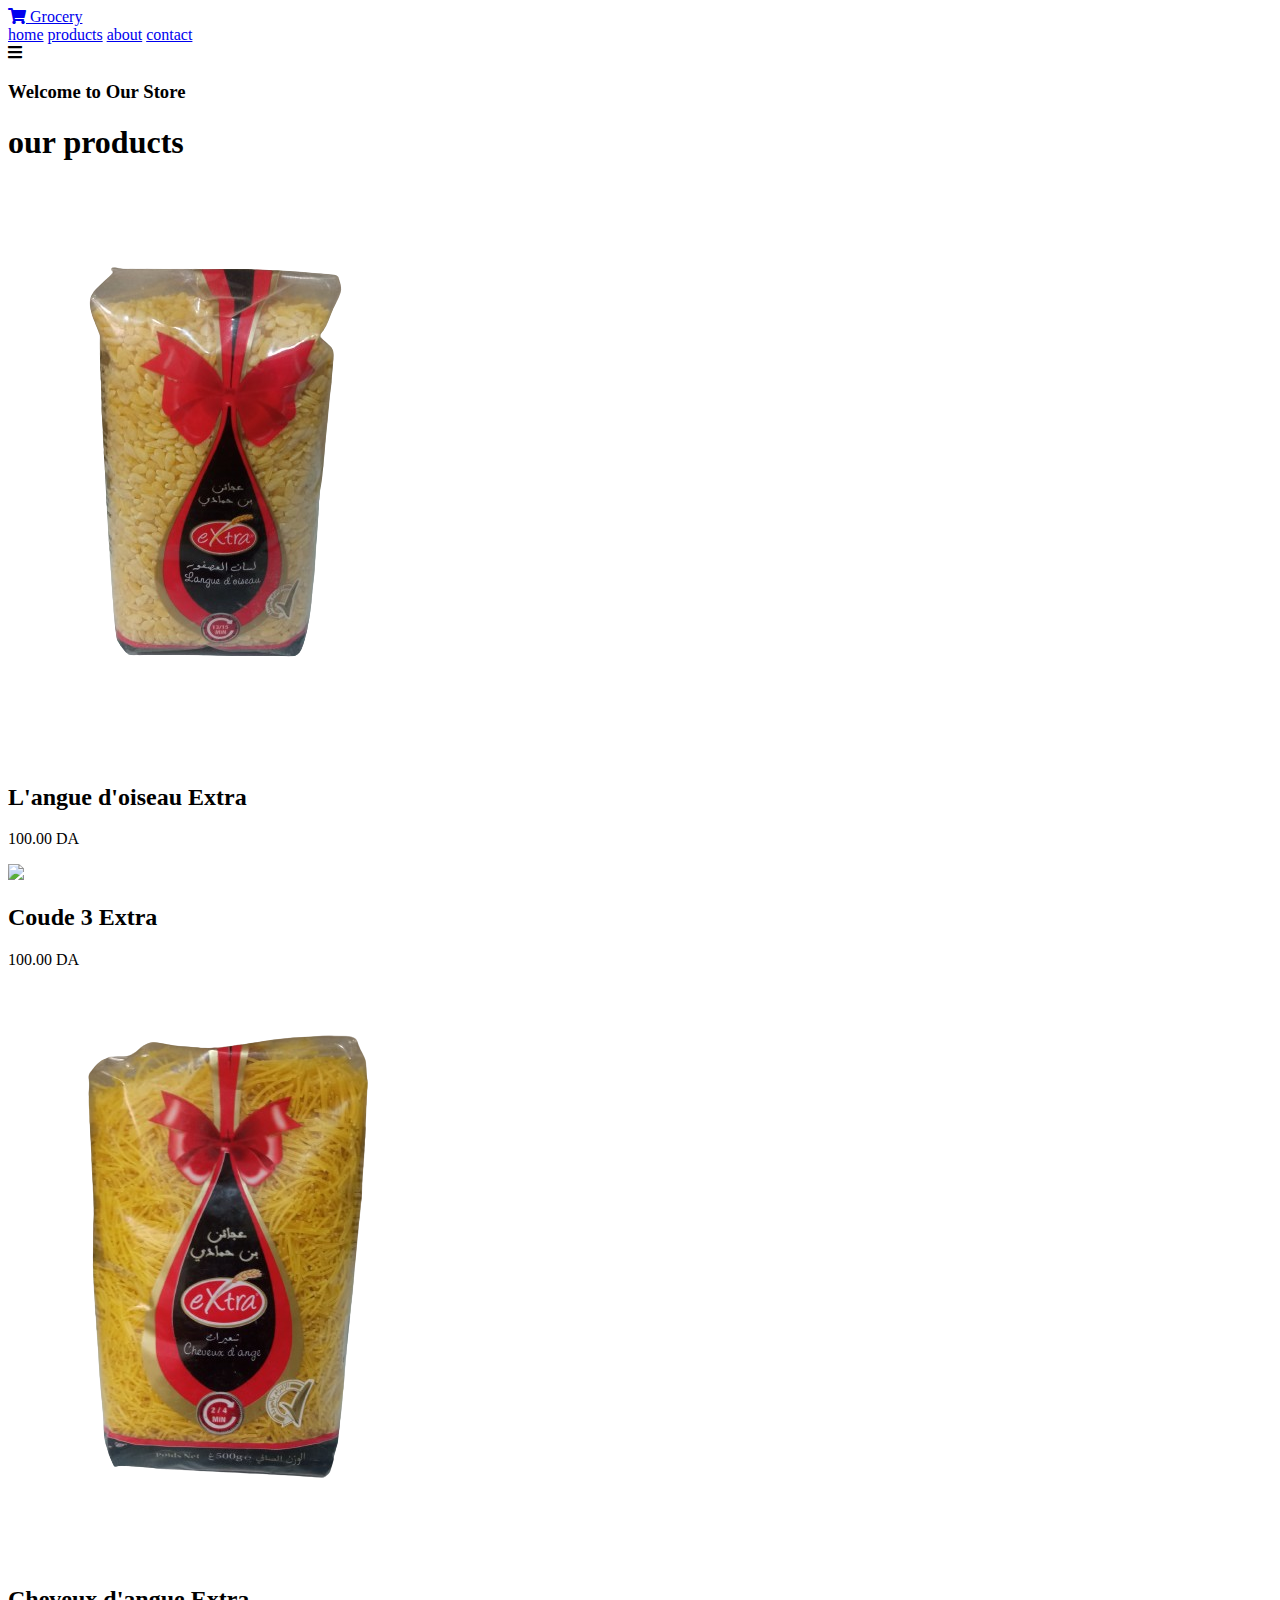
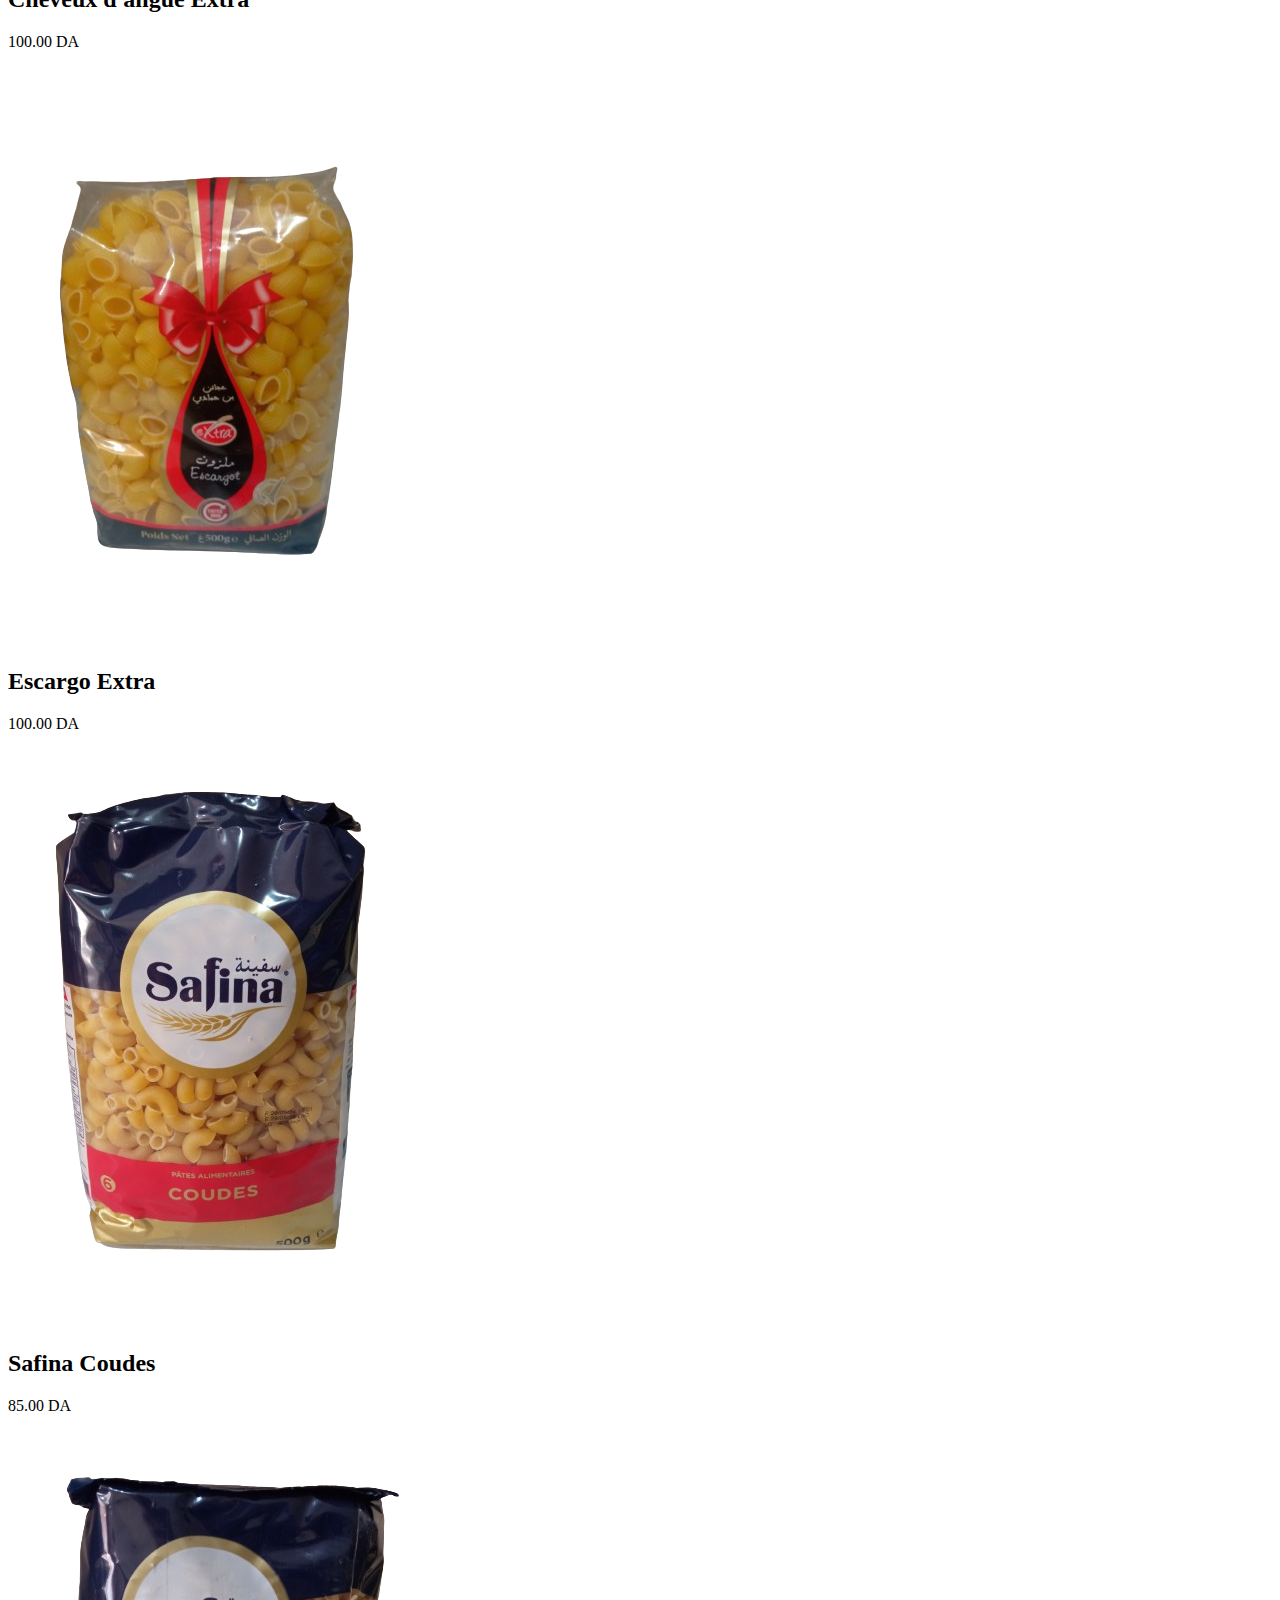
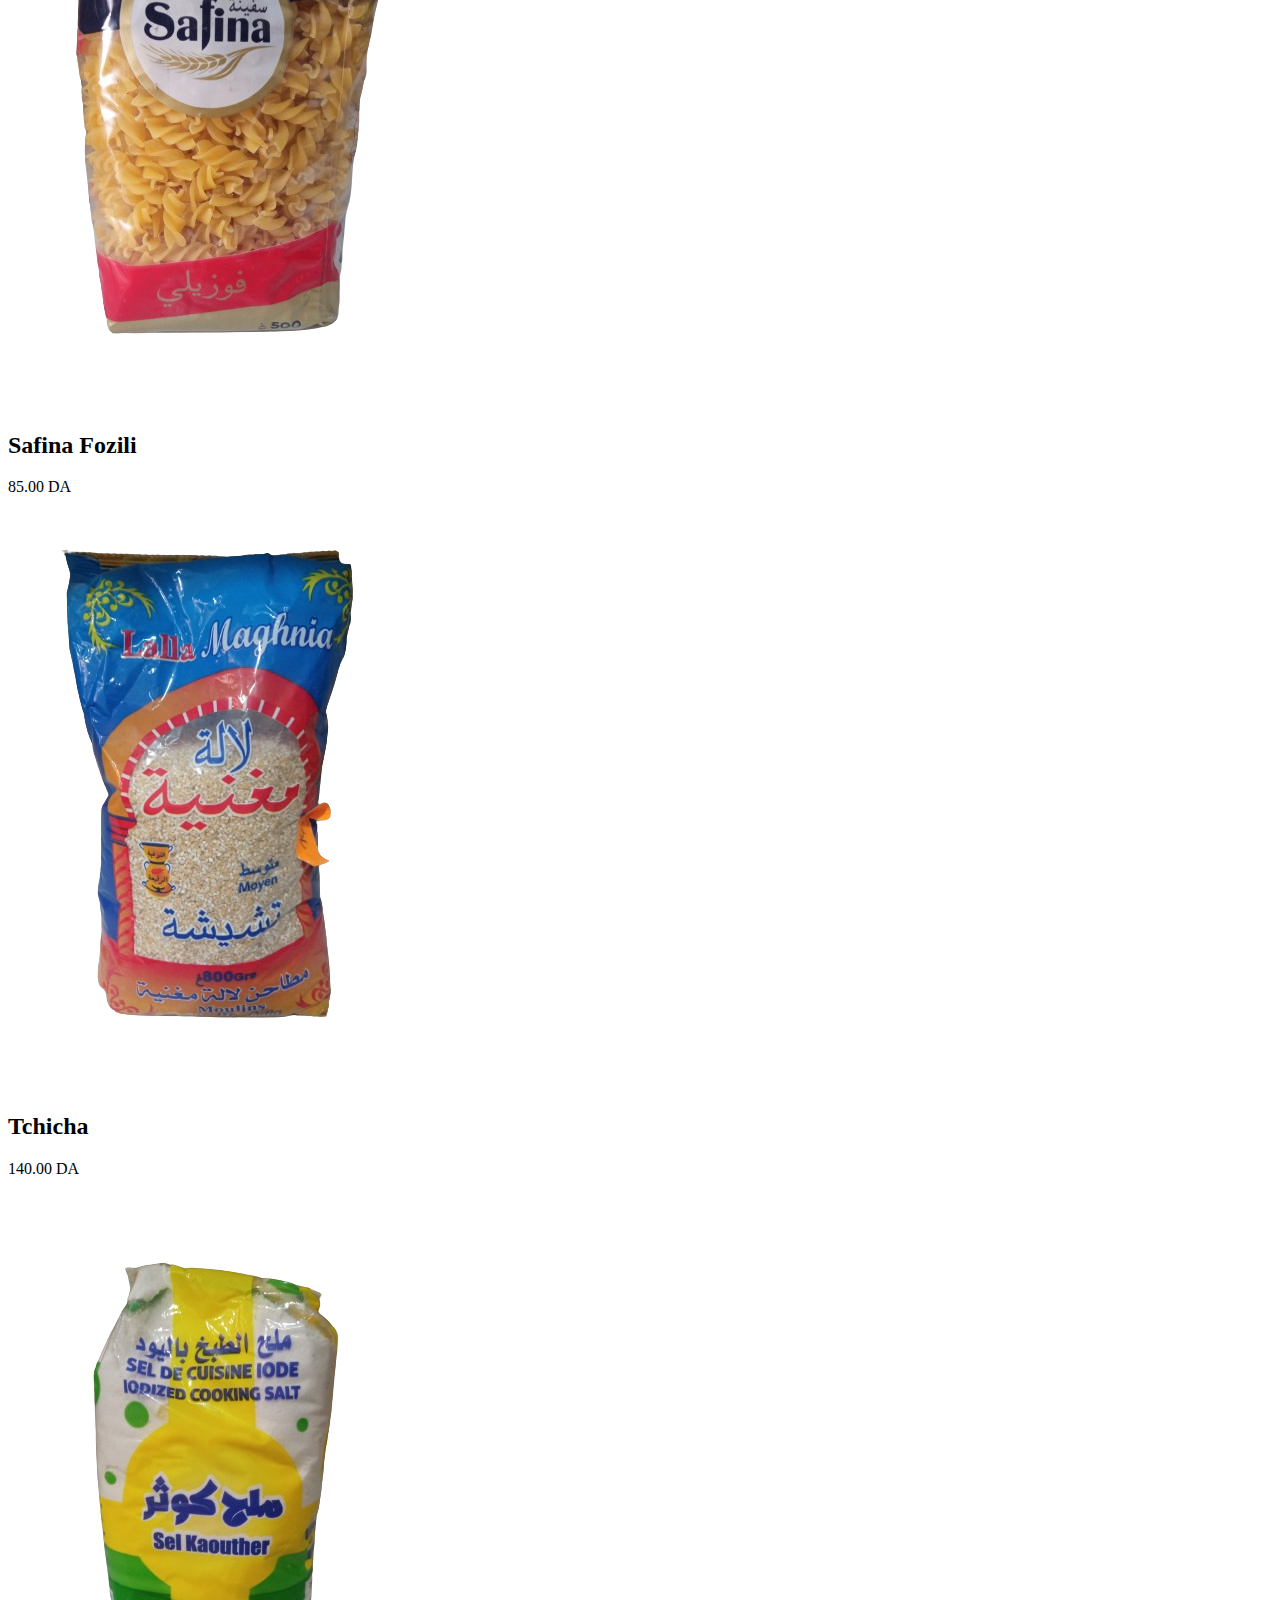
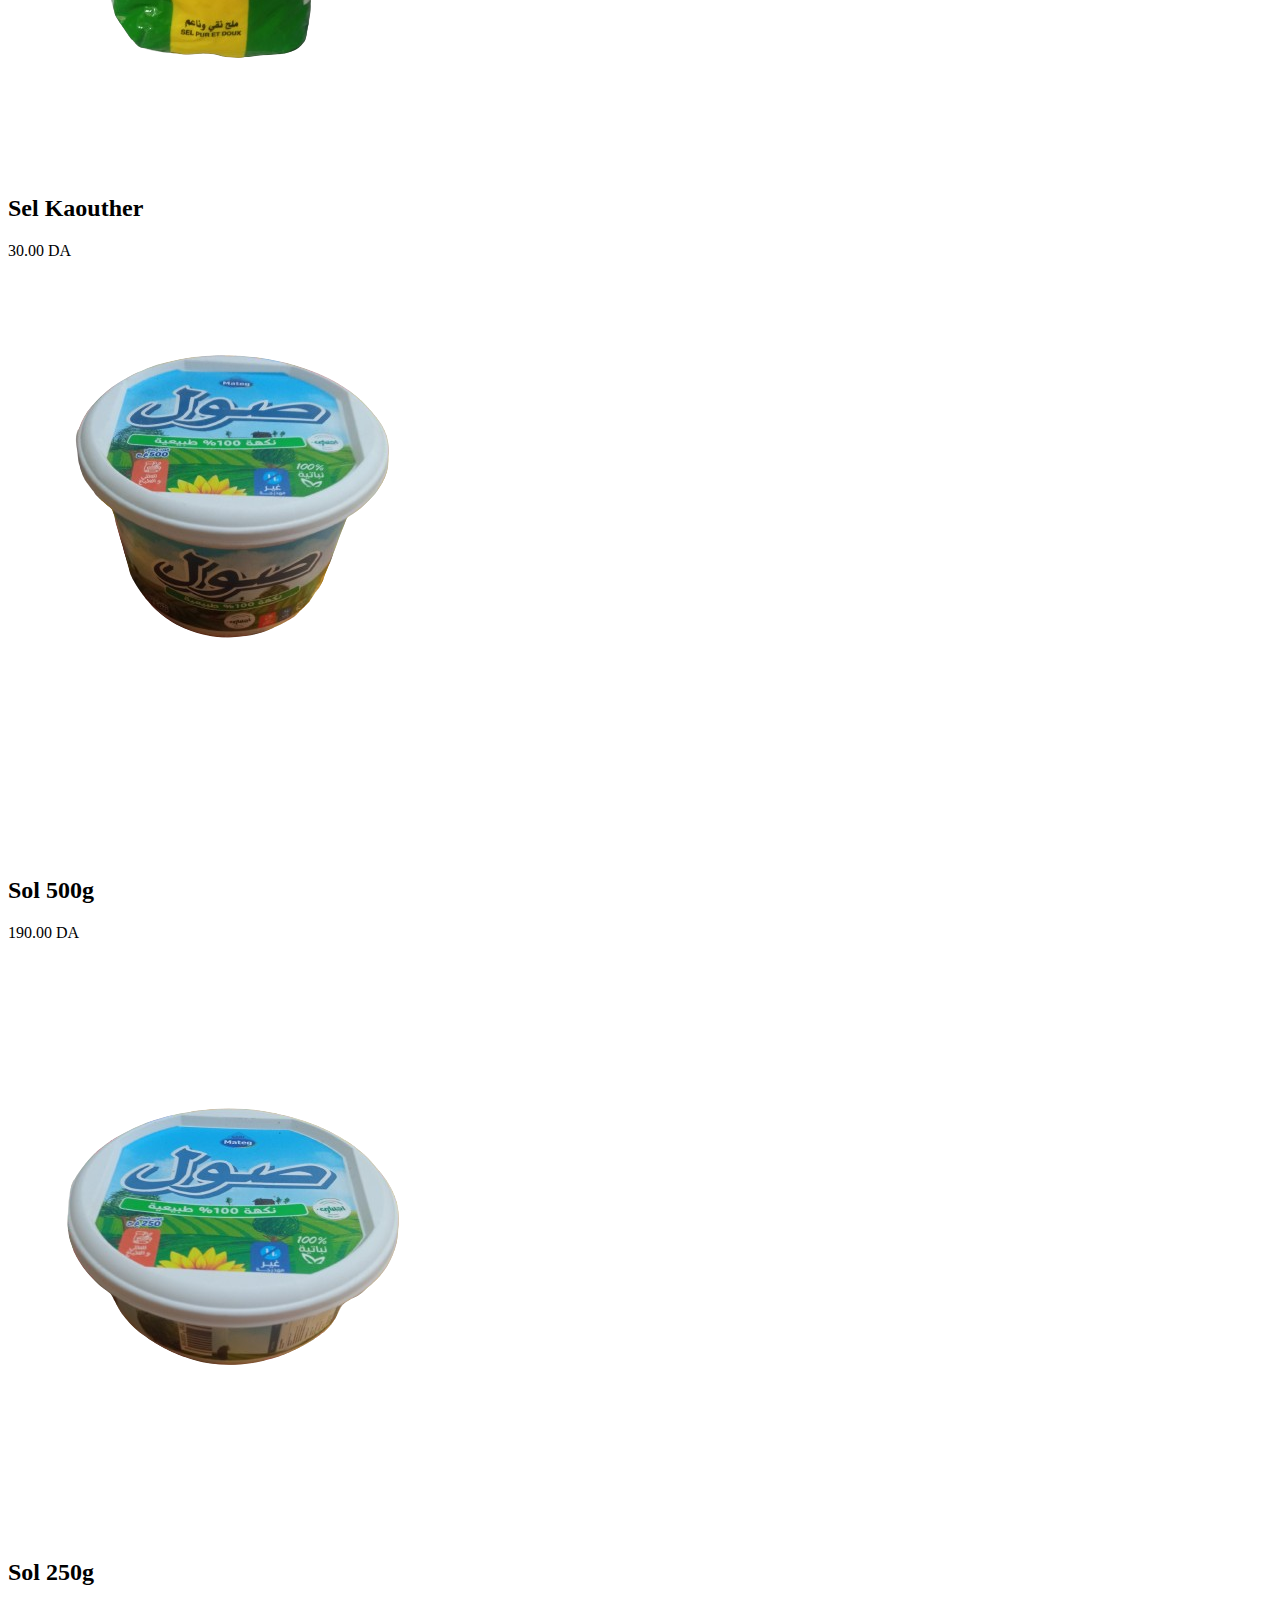
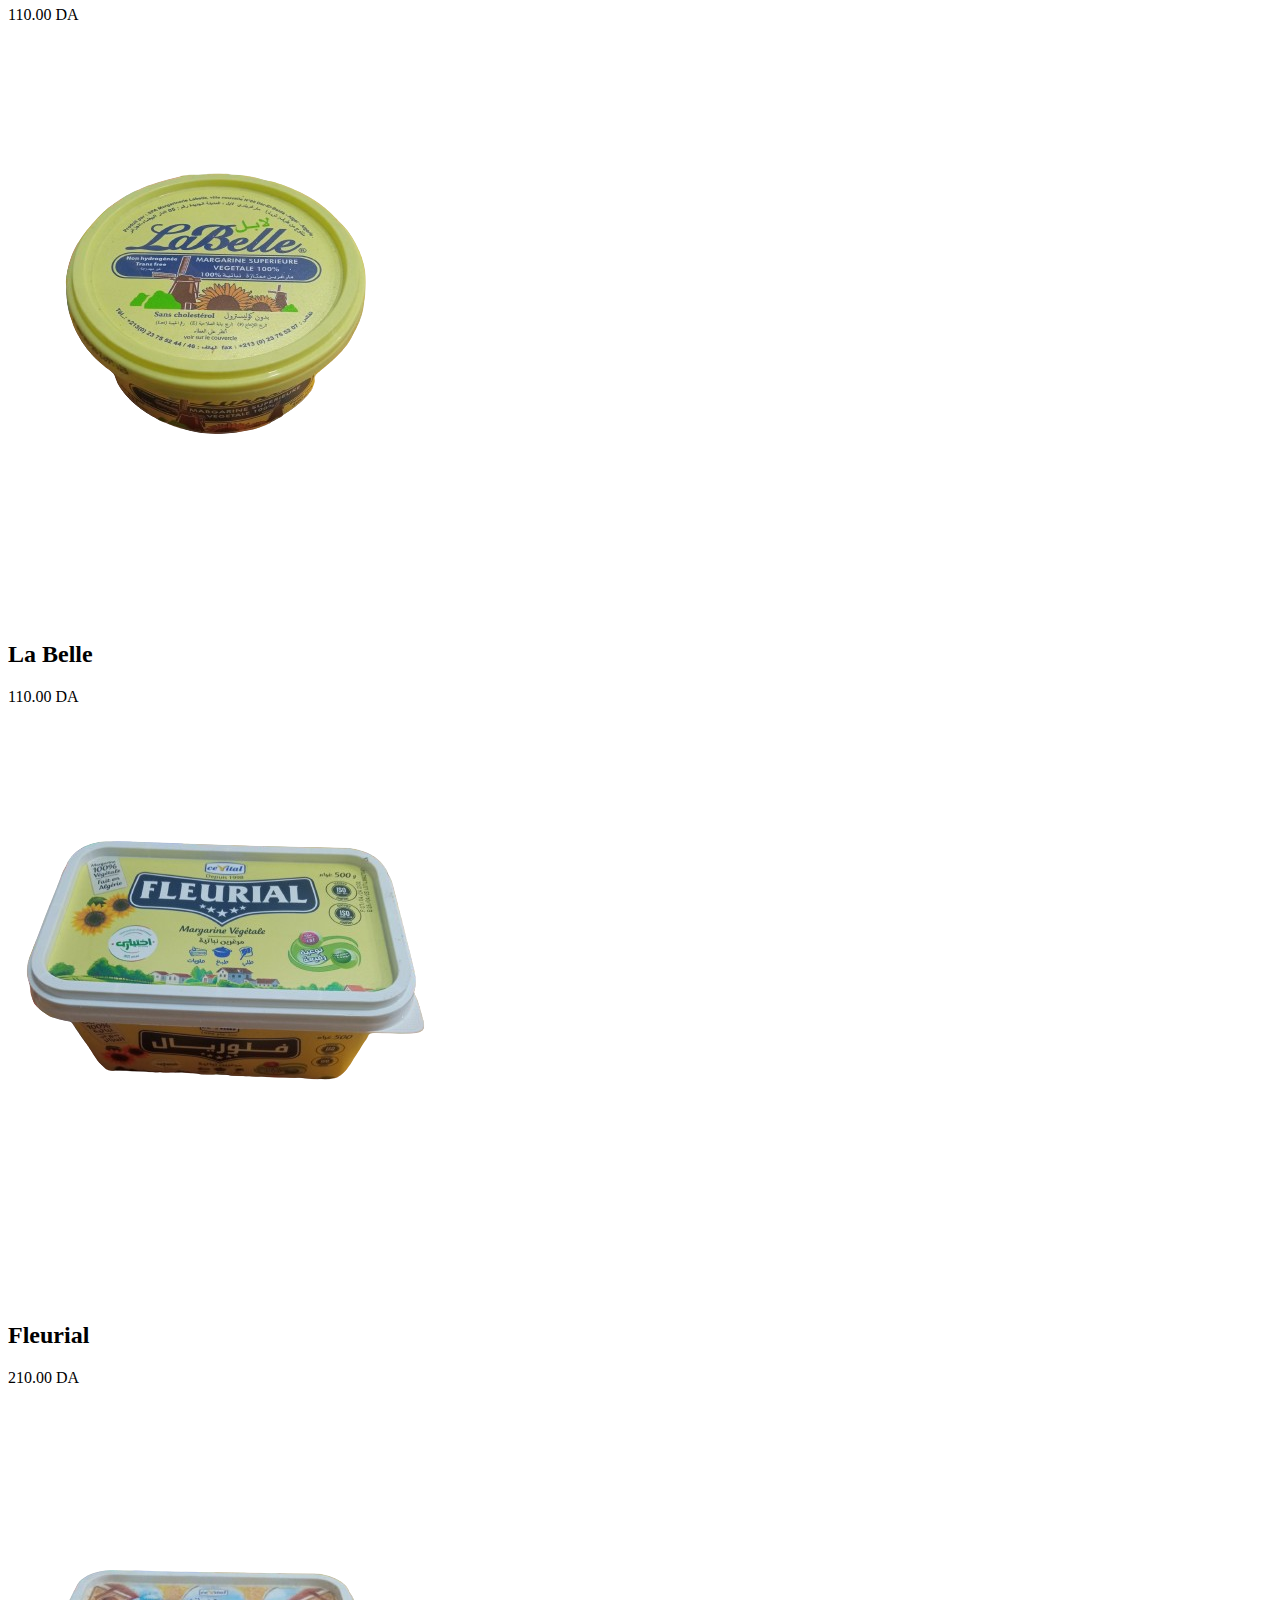
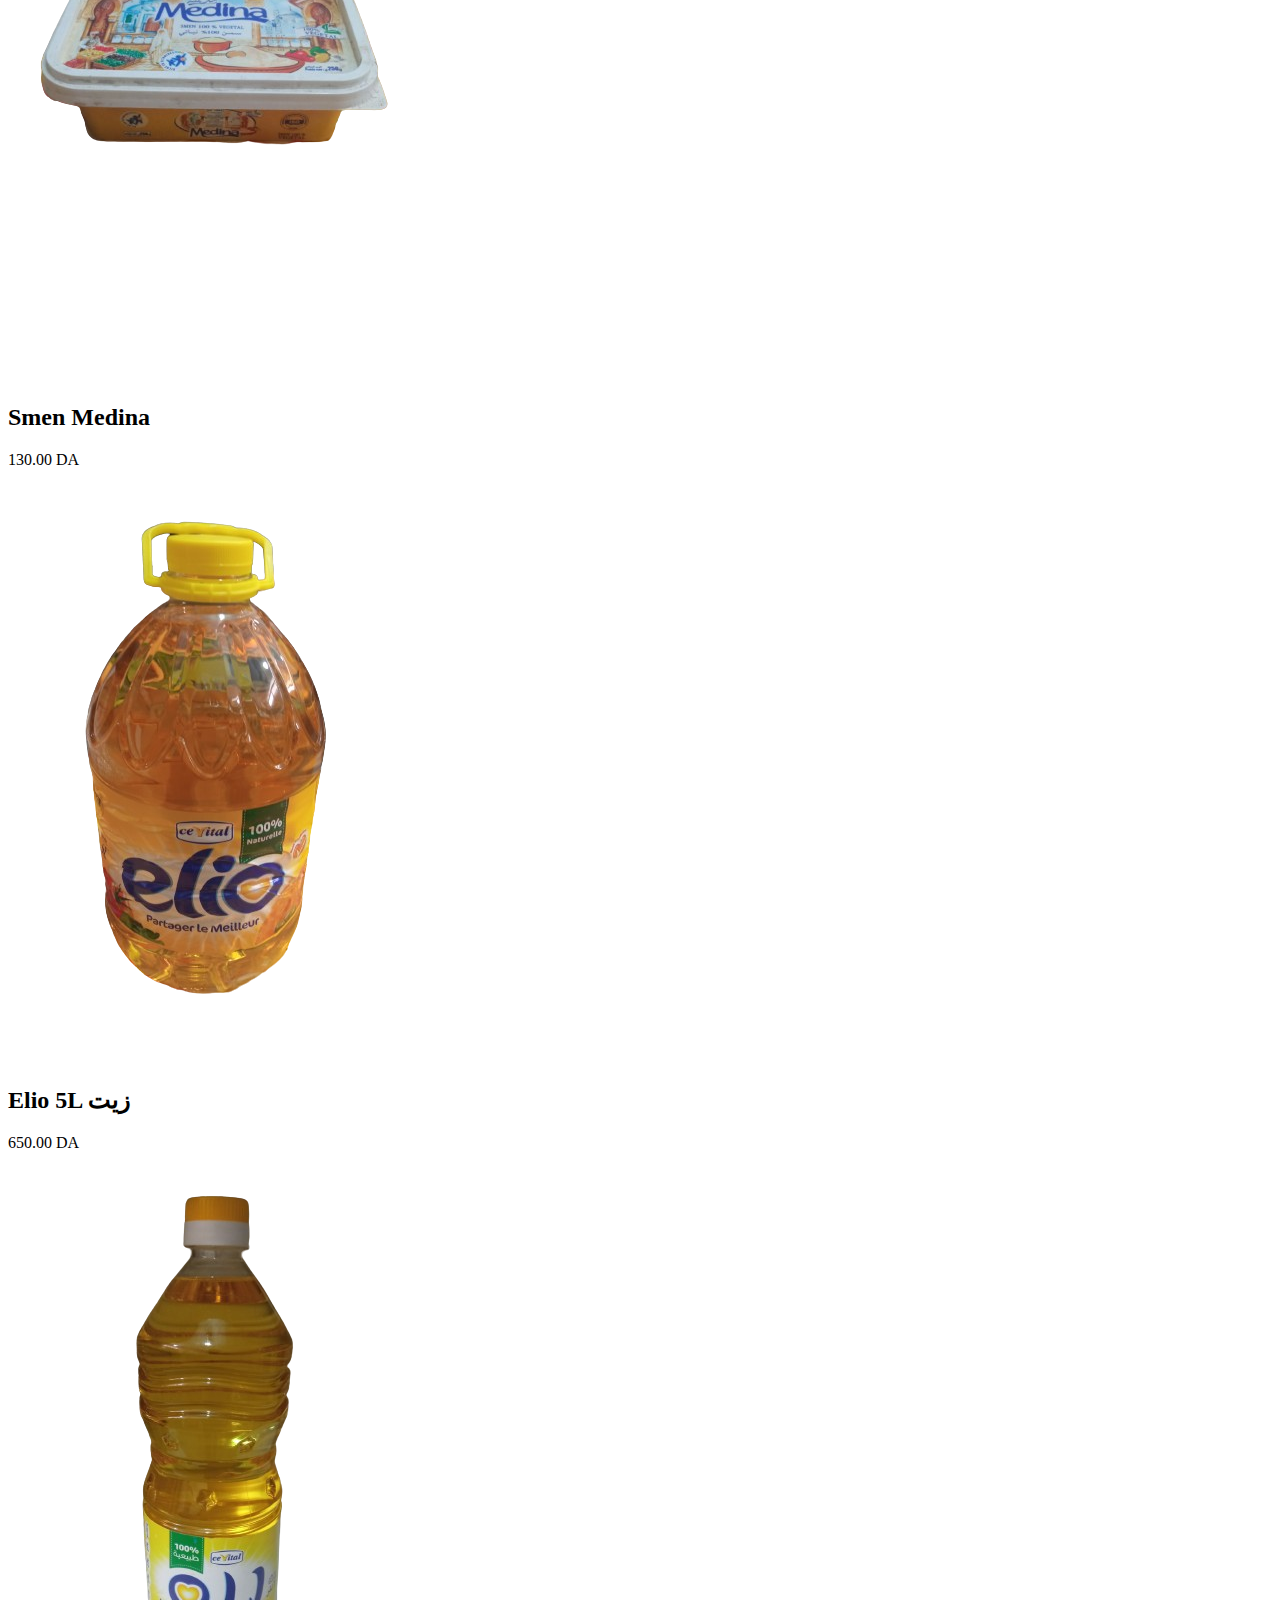
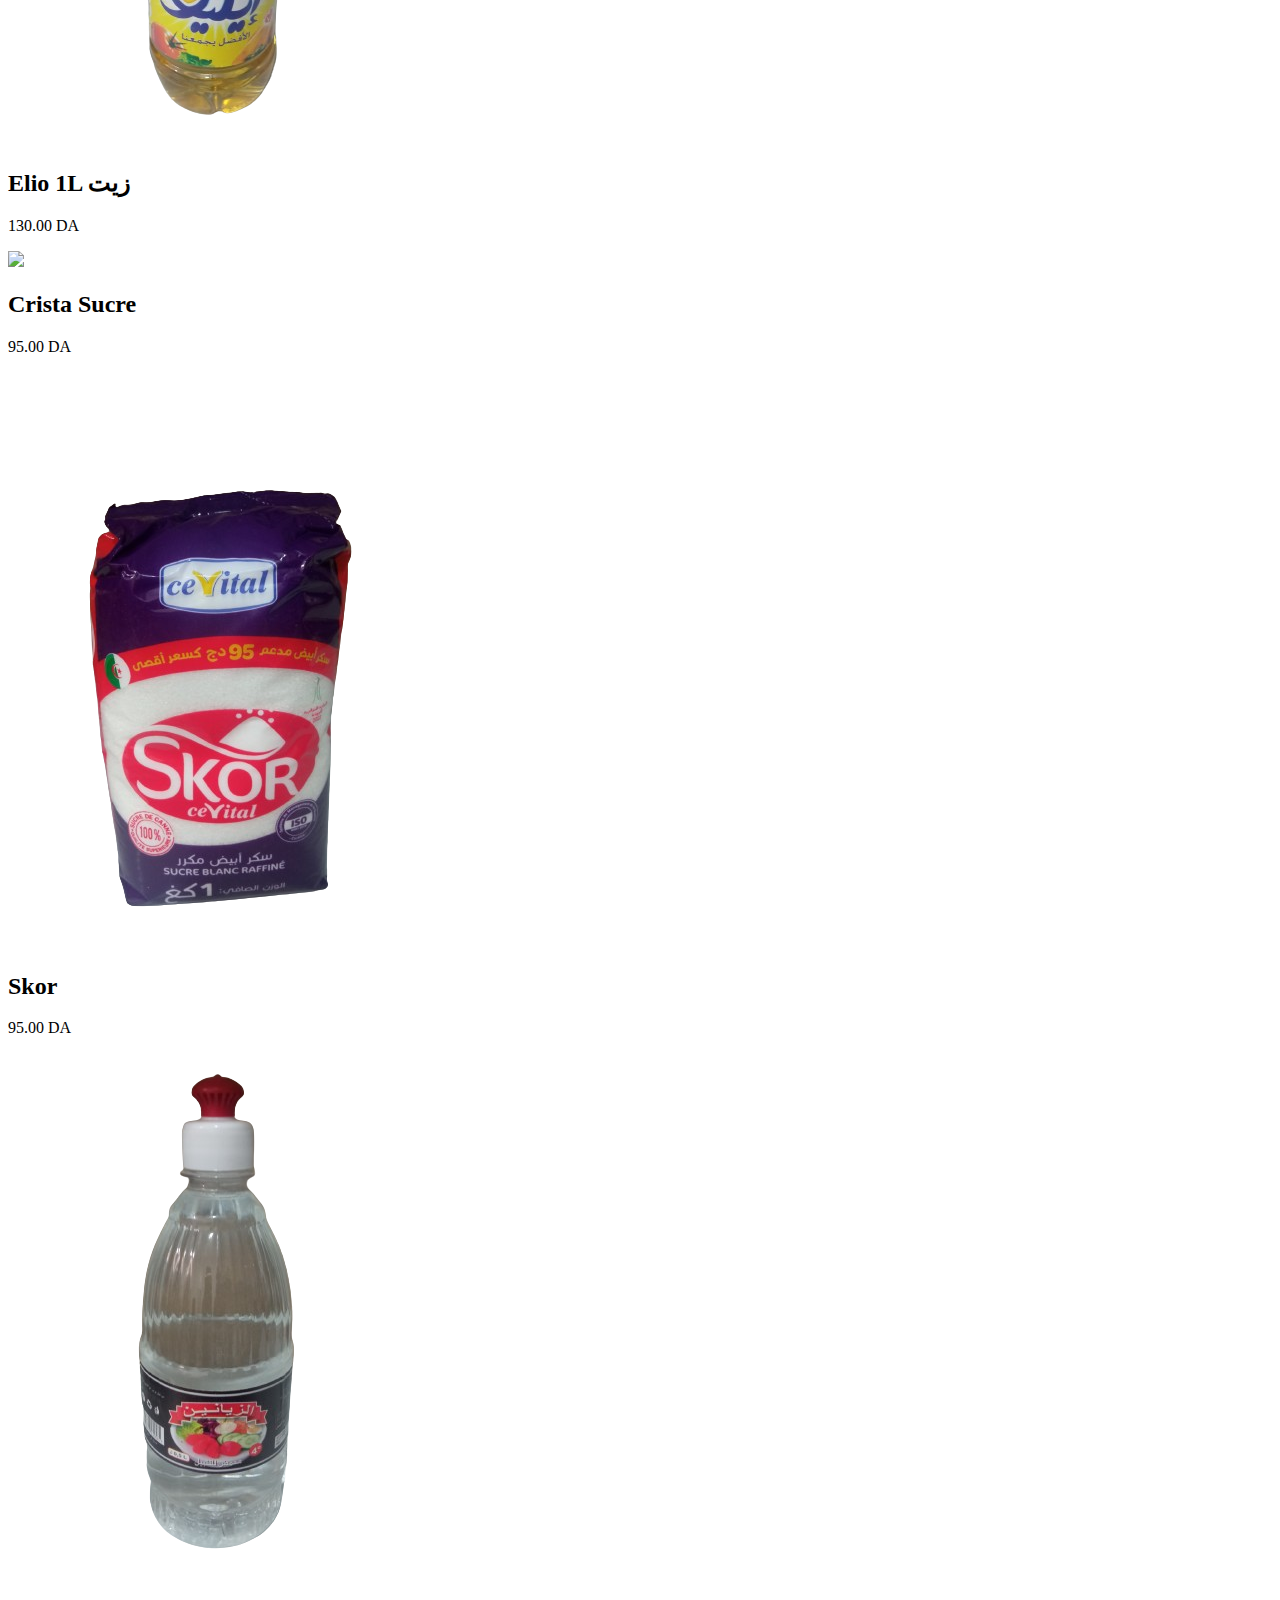
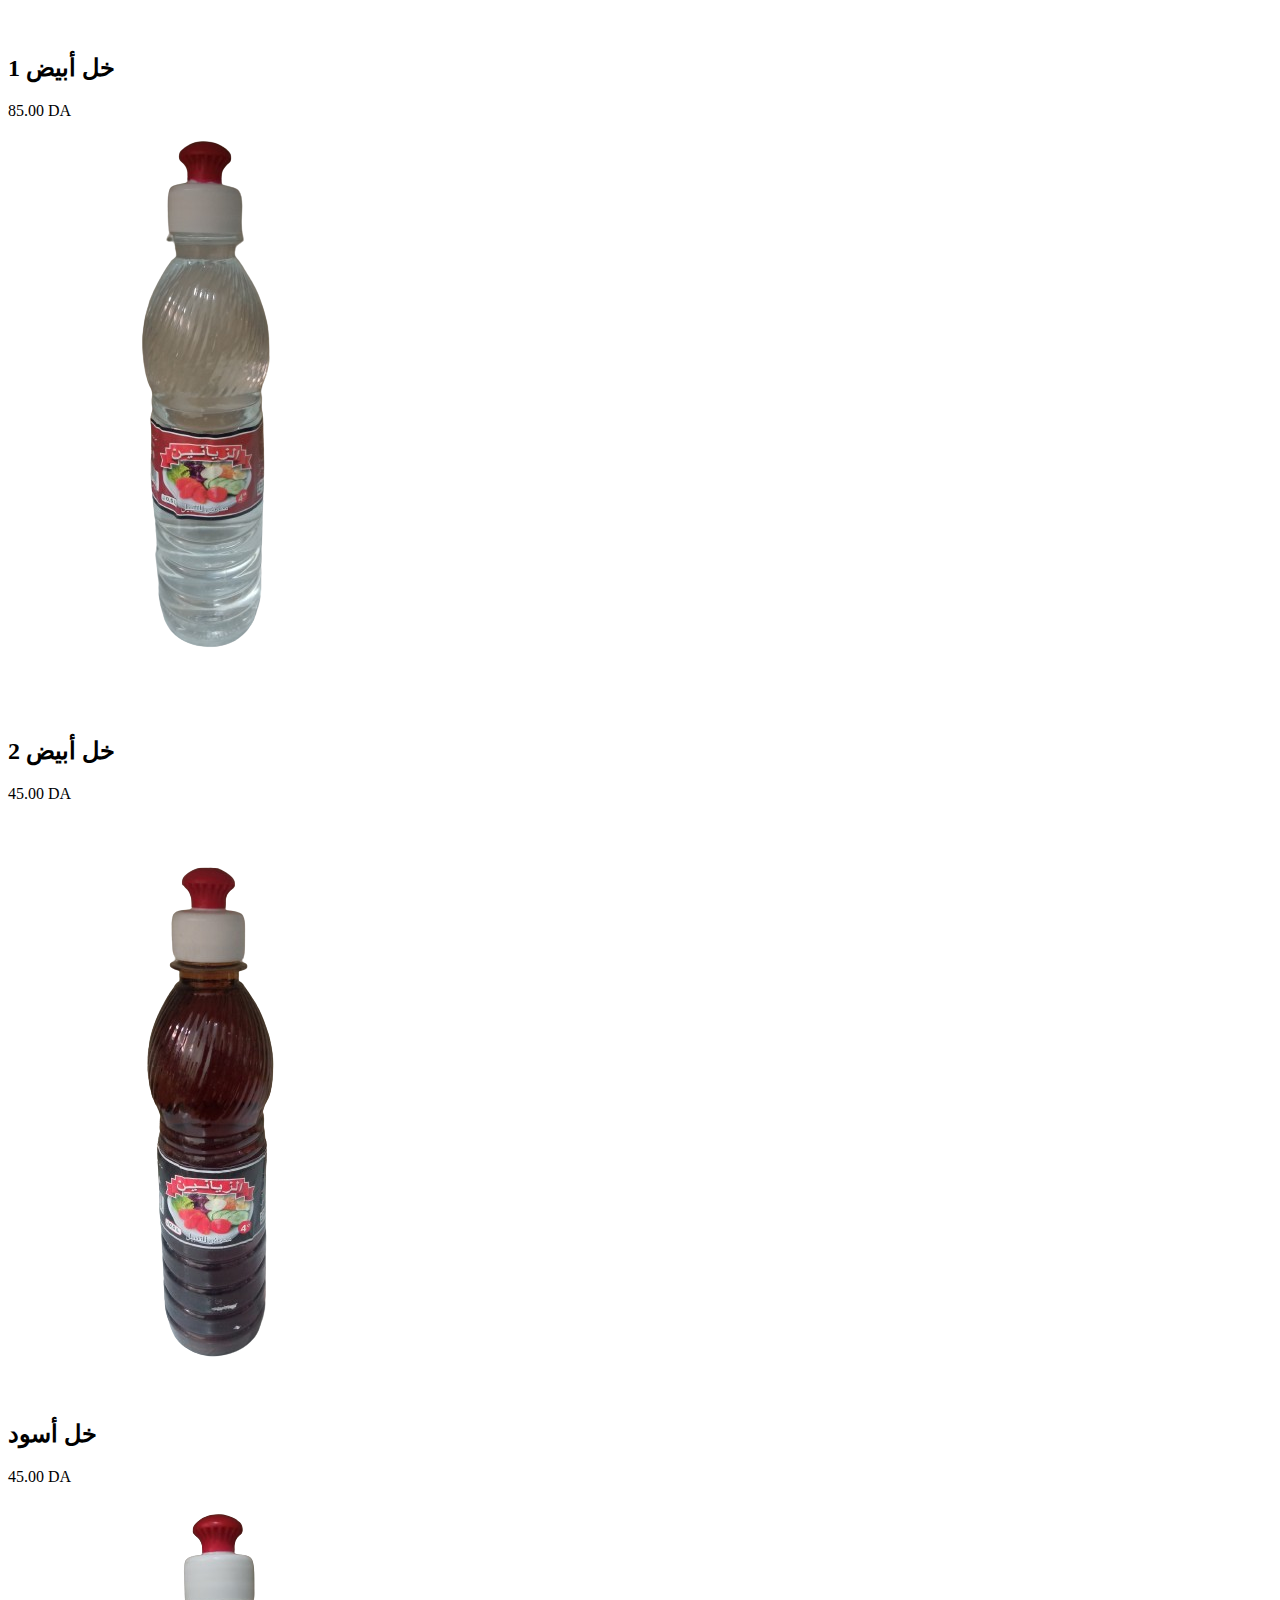
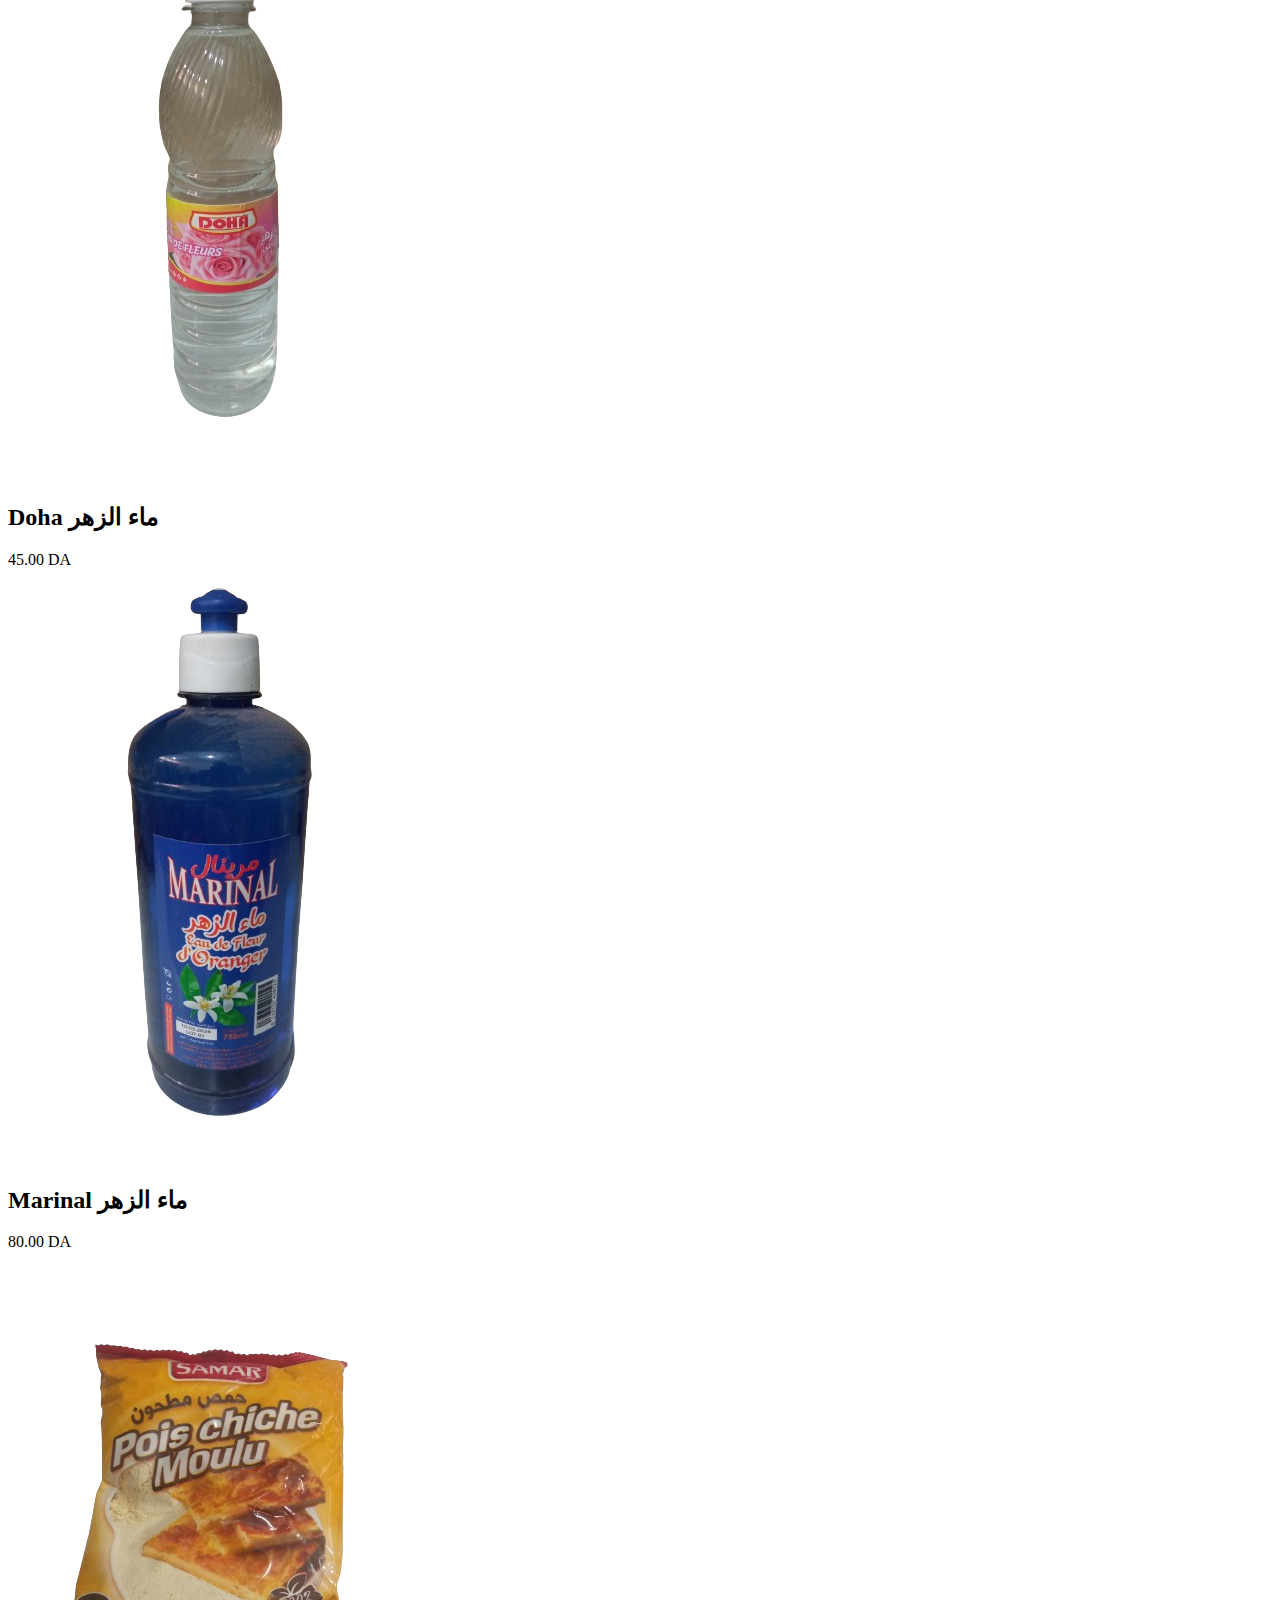
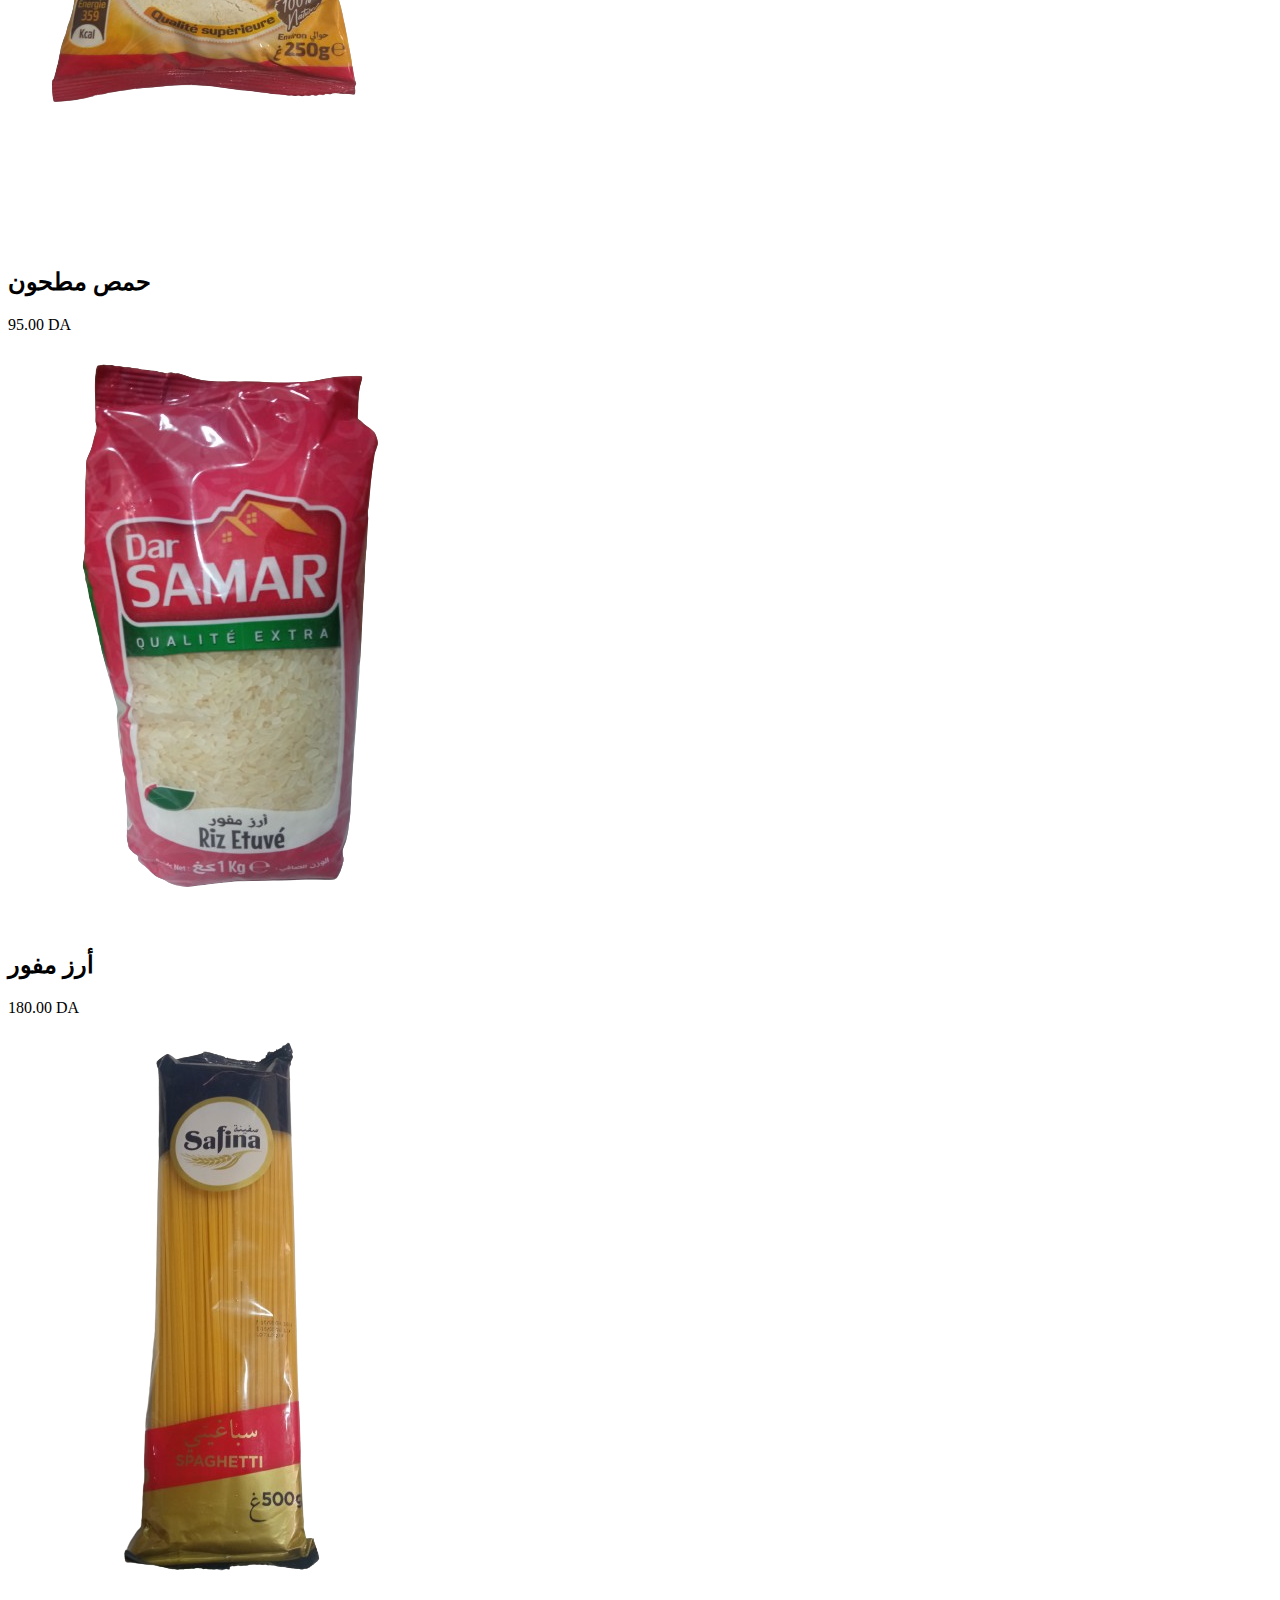
==== commit 52375130: "deleted a product in index.html" ====
--- a/index.html
+++ b/index.html
@@ -1521,12 +1521,6 @@
         </div>
 
         <div class="product">
-            <img src="magigout.png">
-            <h2>Boîte de Magigoût Mouton</h2>
-            <p>270.00 DA</p>
-        </div>
-
-        <div class="product">
             <img src="magigout1.png">
             <h2>Magigoût Mouton</h2>
             <p>10.00 DA</p>
@@ -1565,6 +1559,8 @@
 
 
 <!-- footer -->
+
+<h1 class="heading"> contact <span> now </span> </h1>
 
 <section class="footer" id="contact">
 
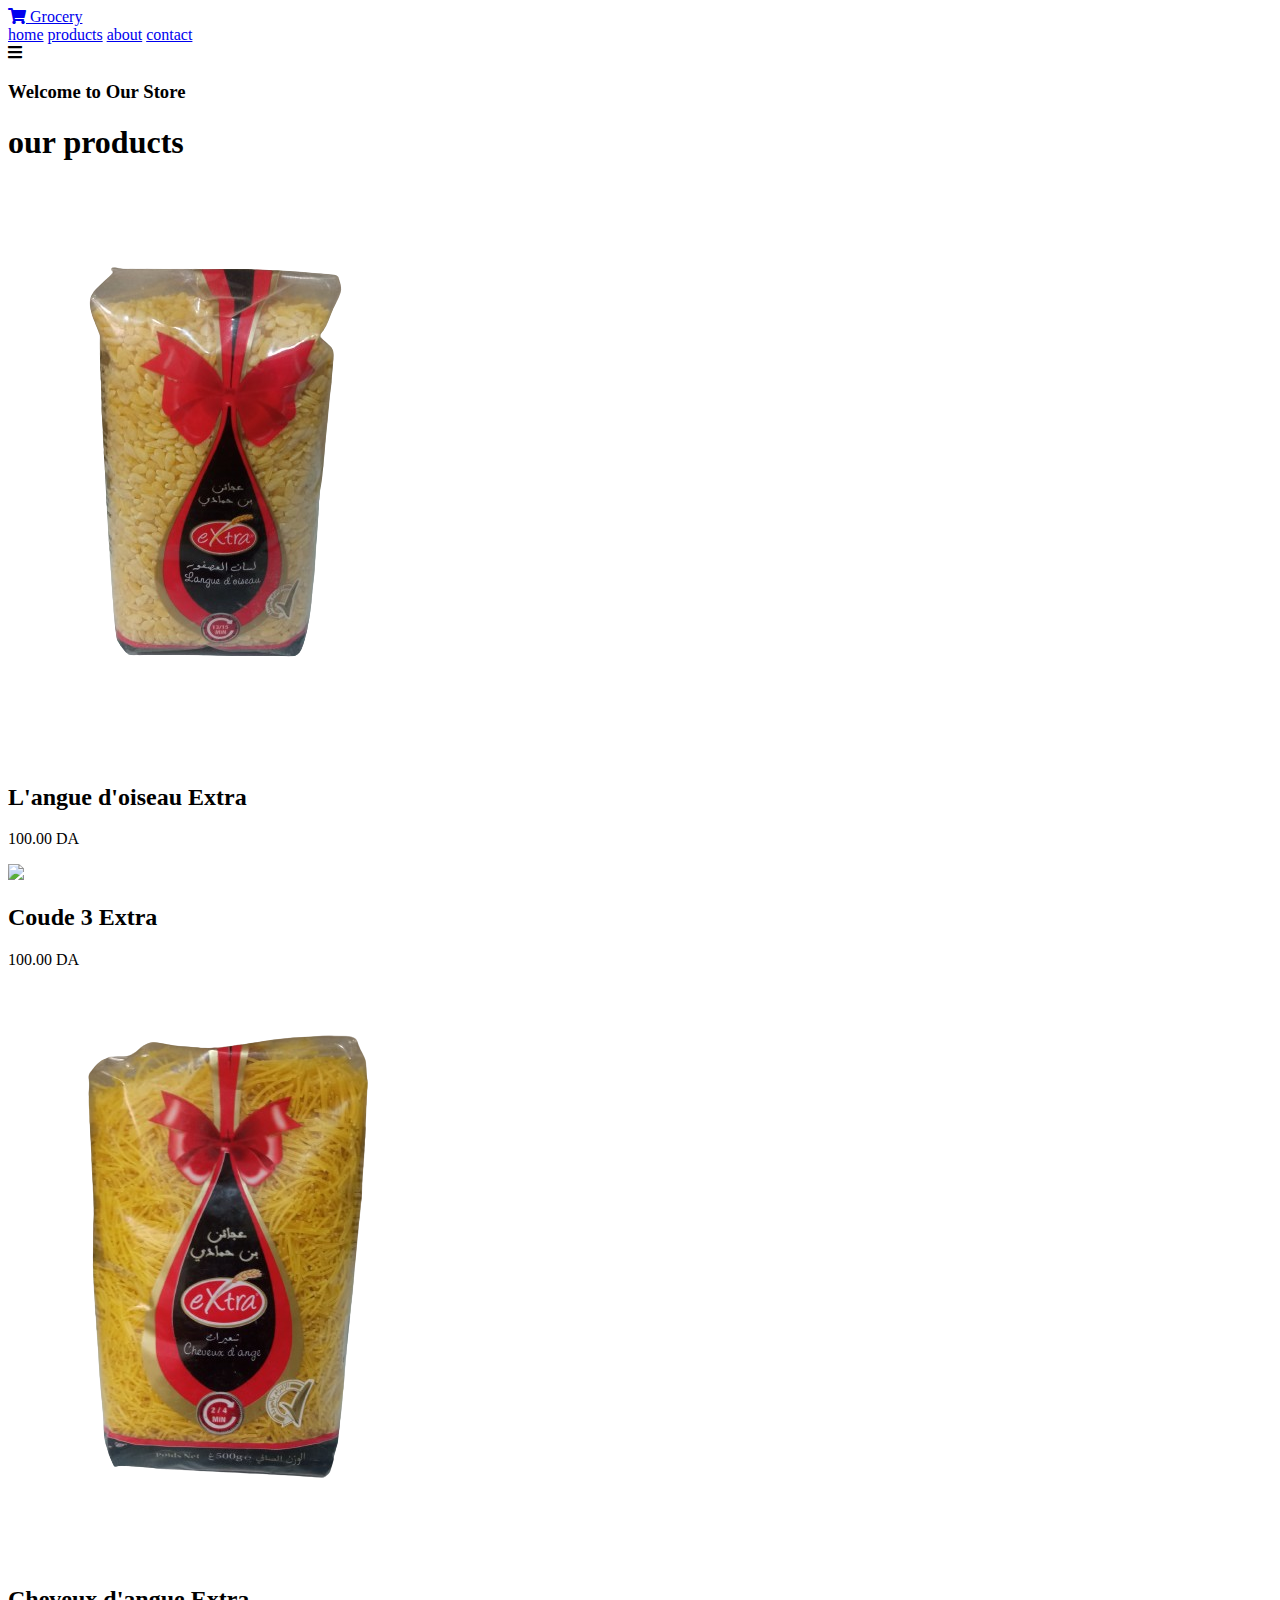
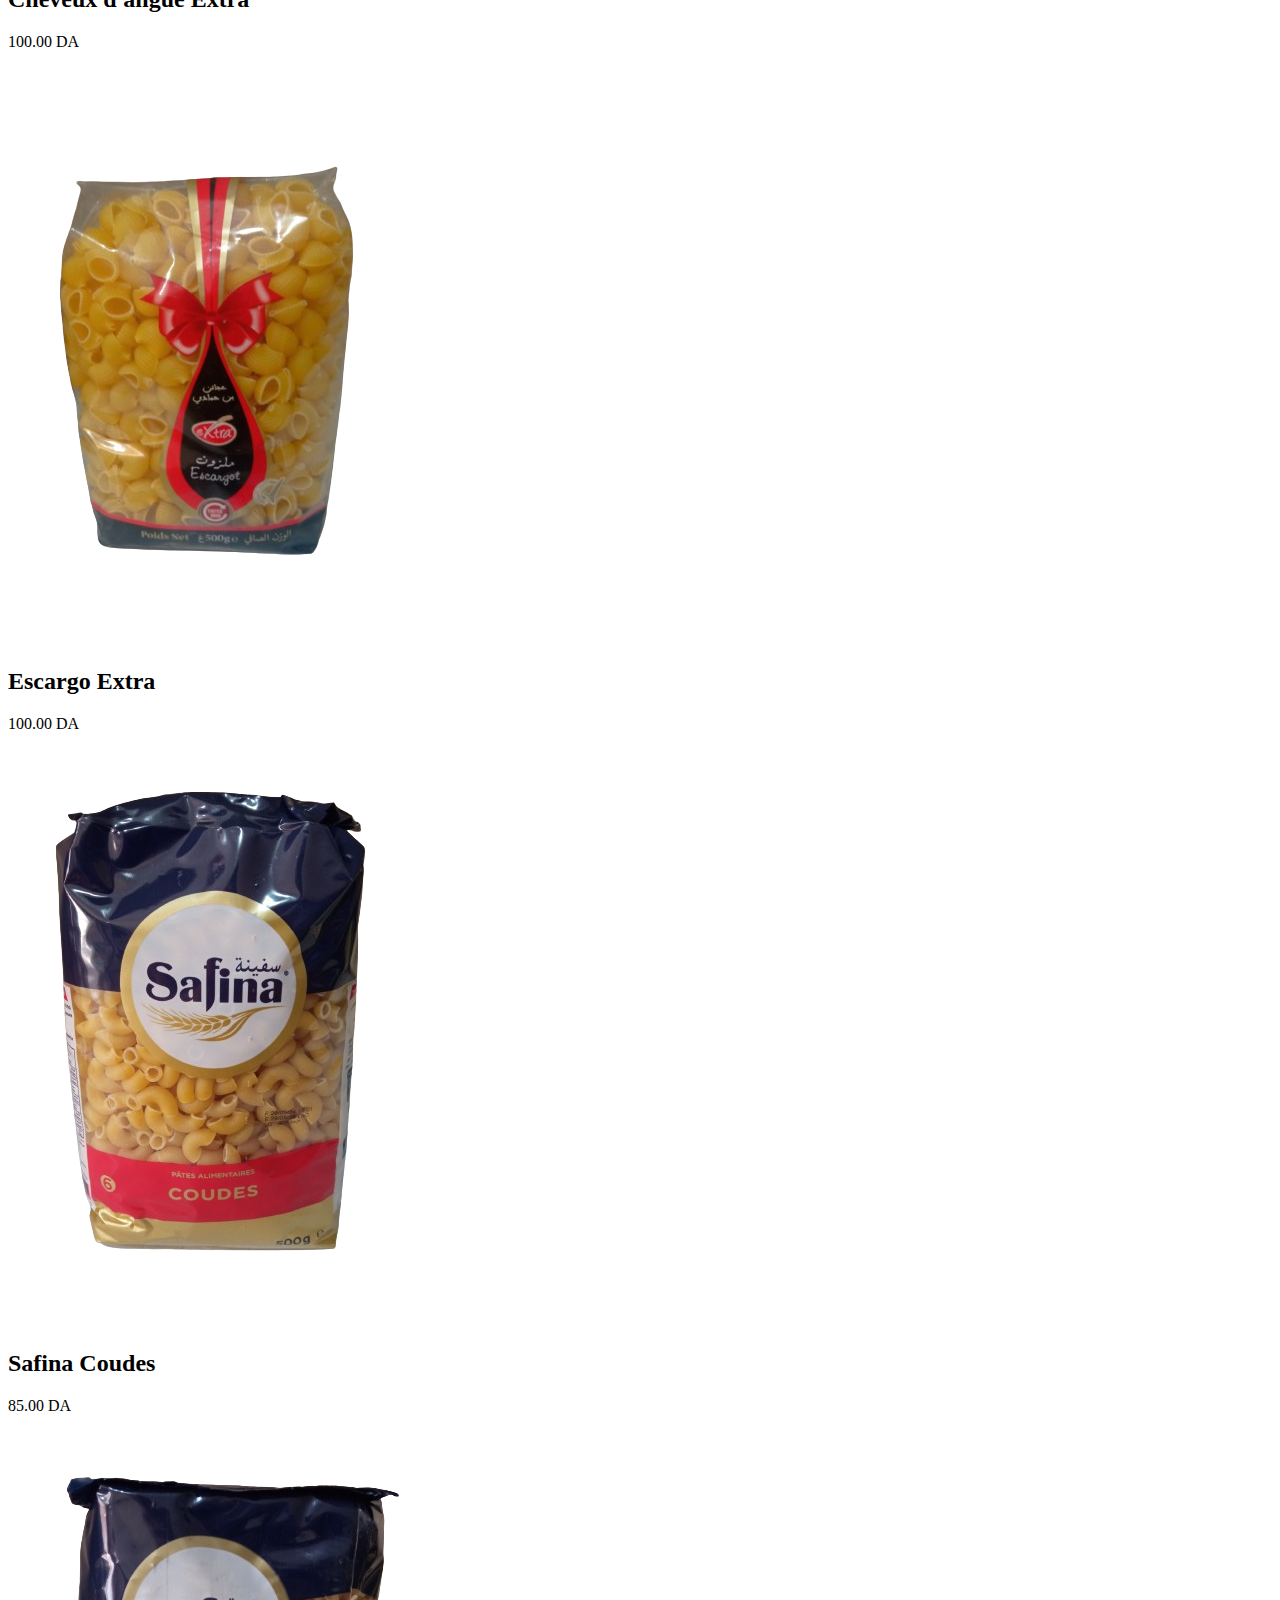
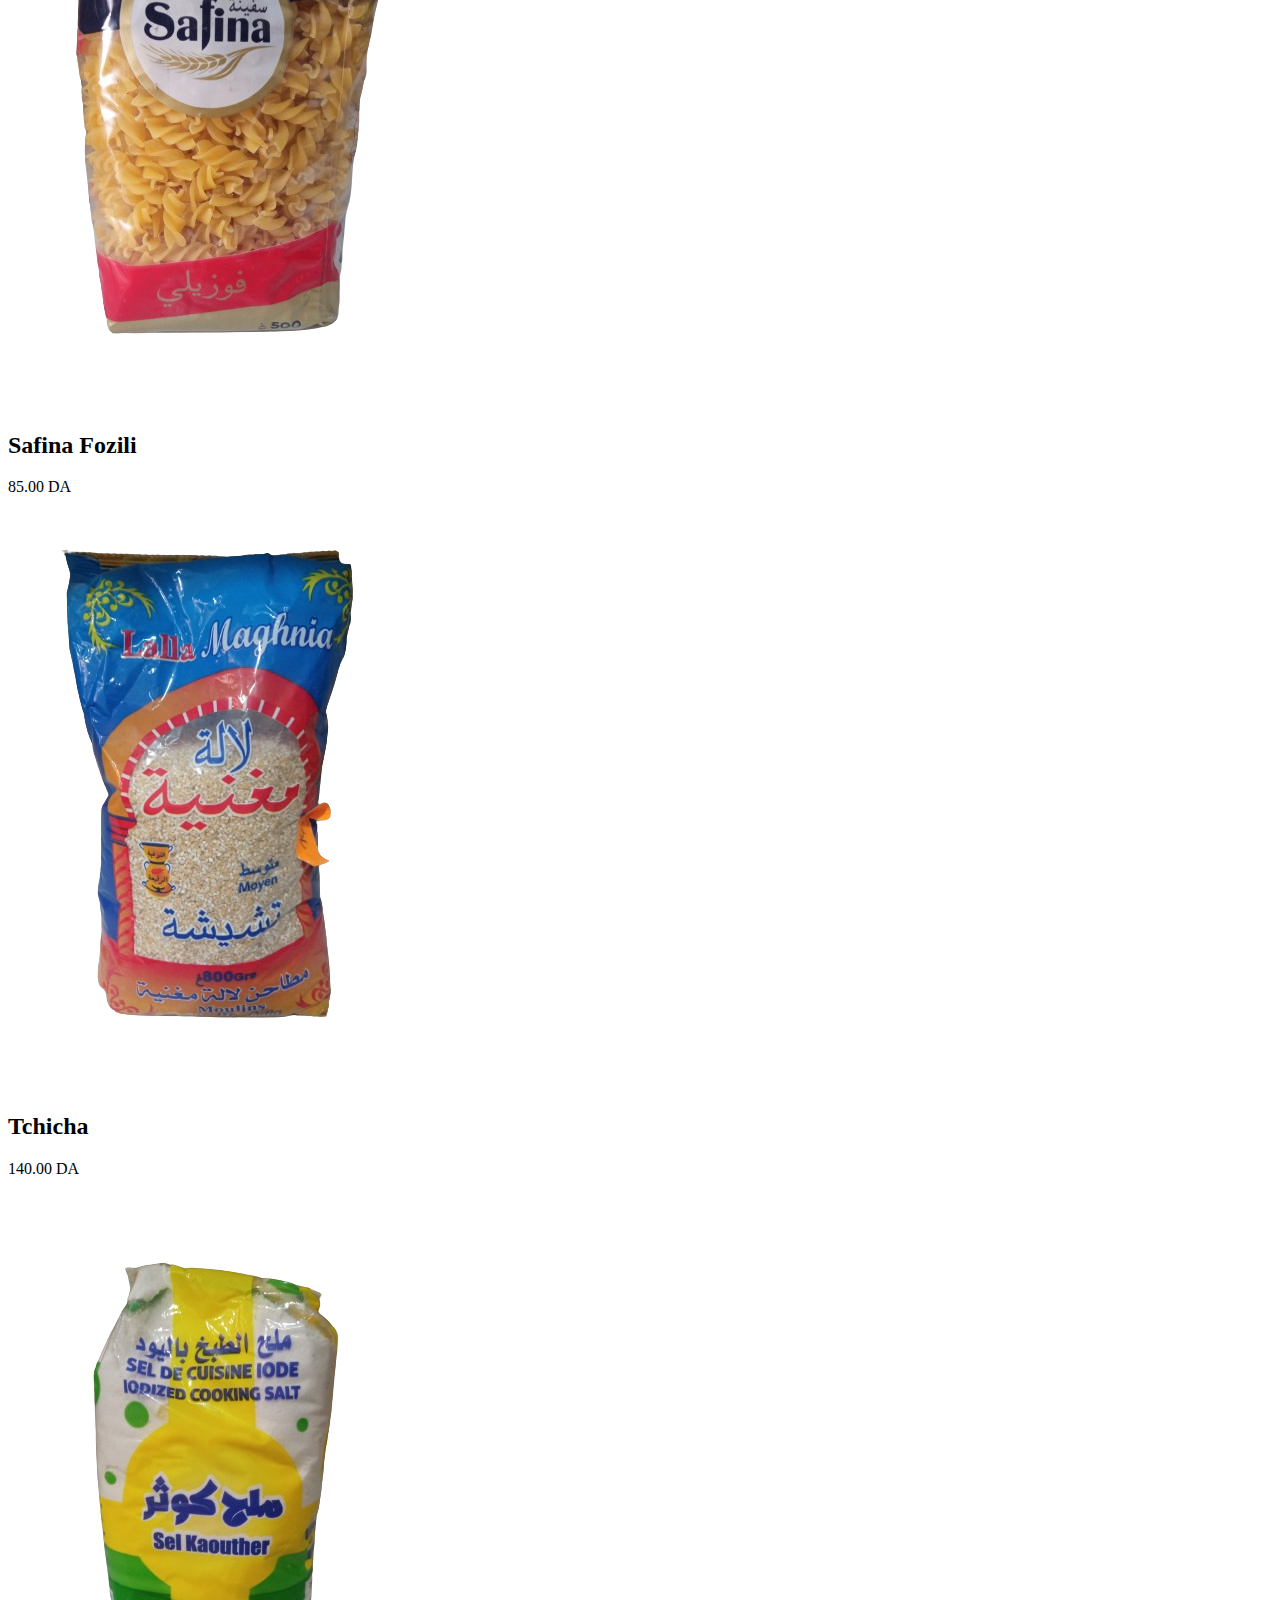
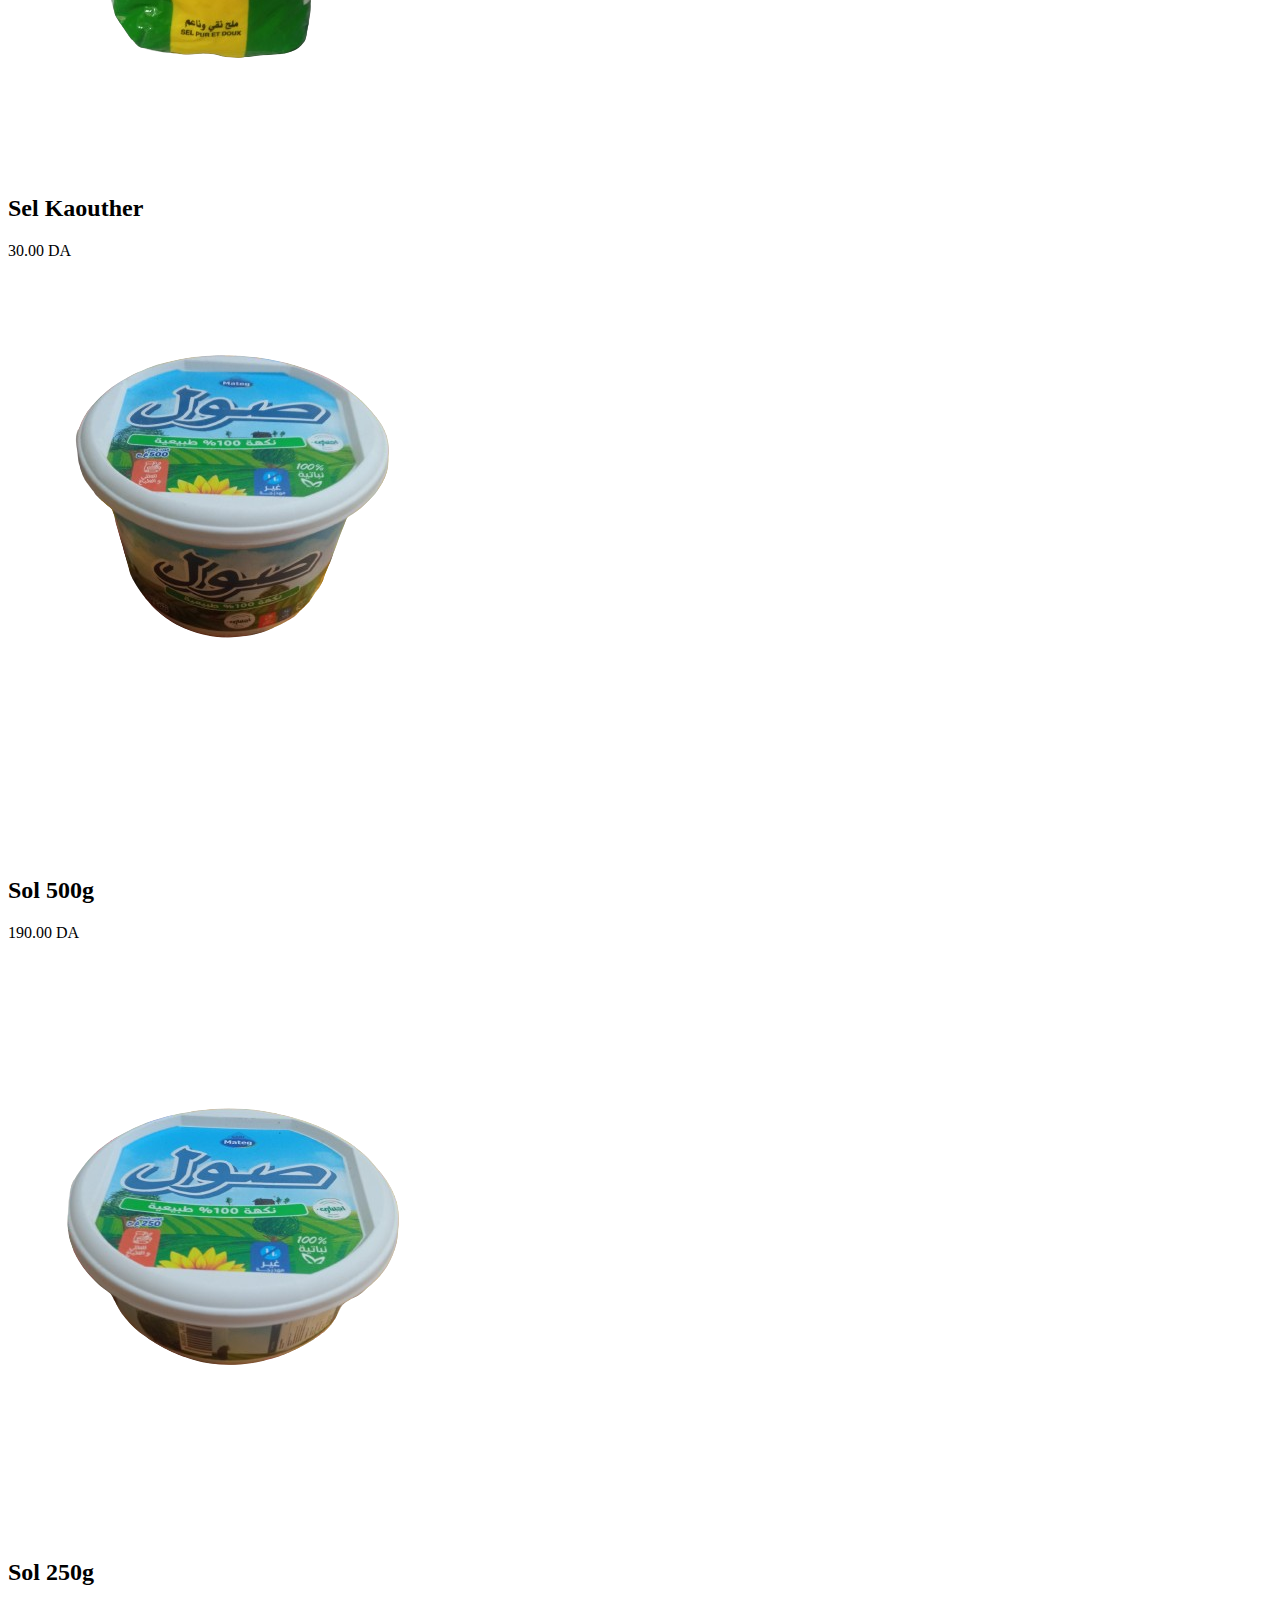
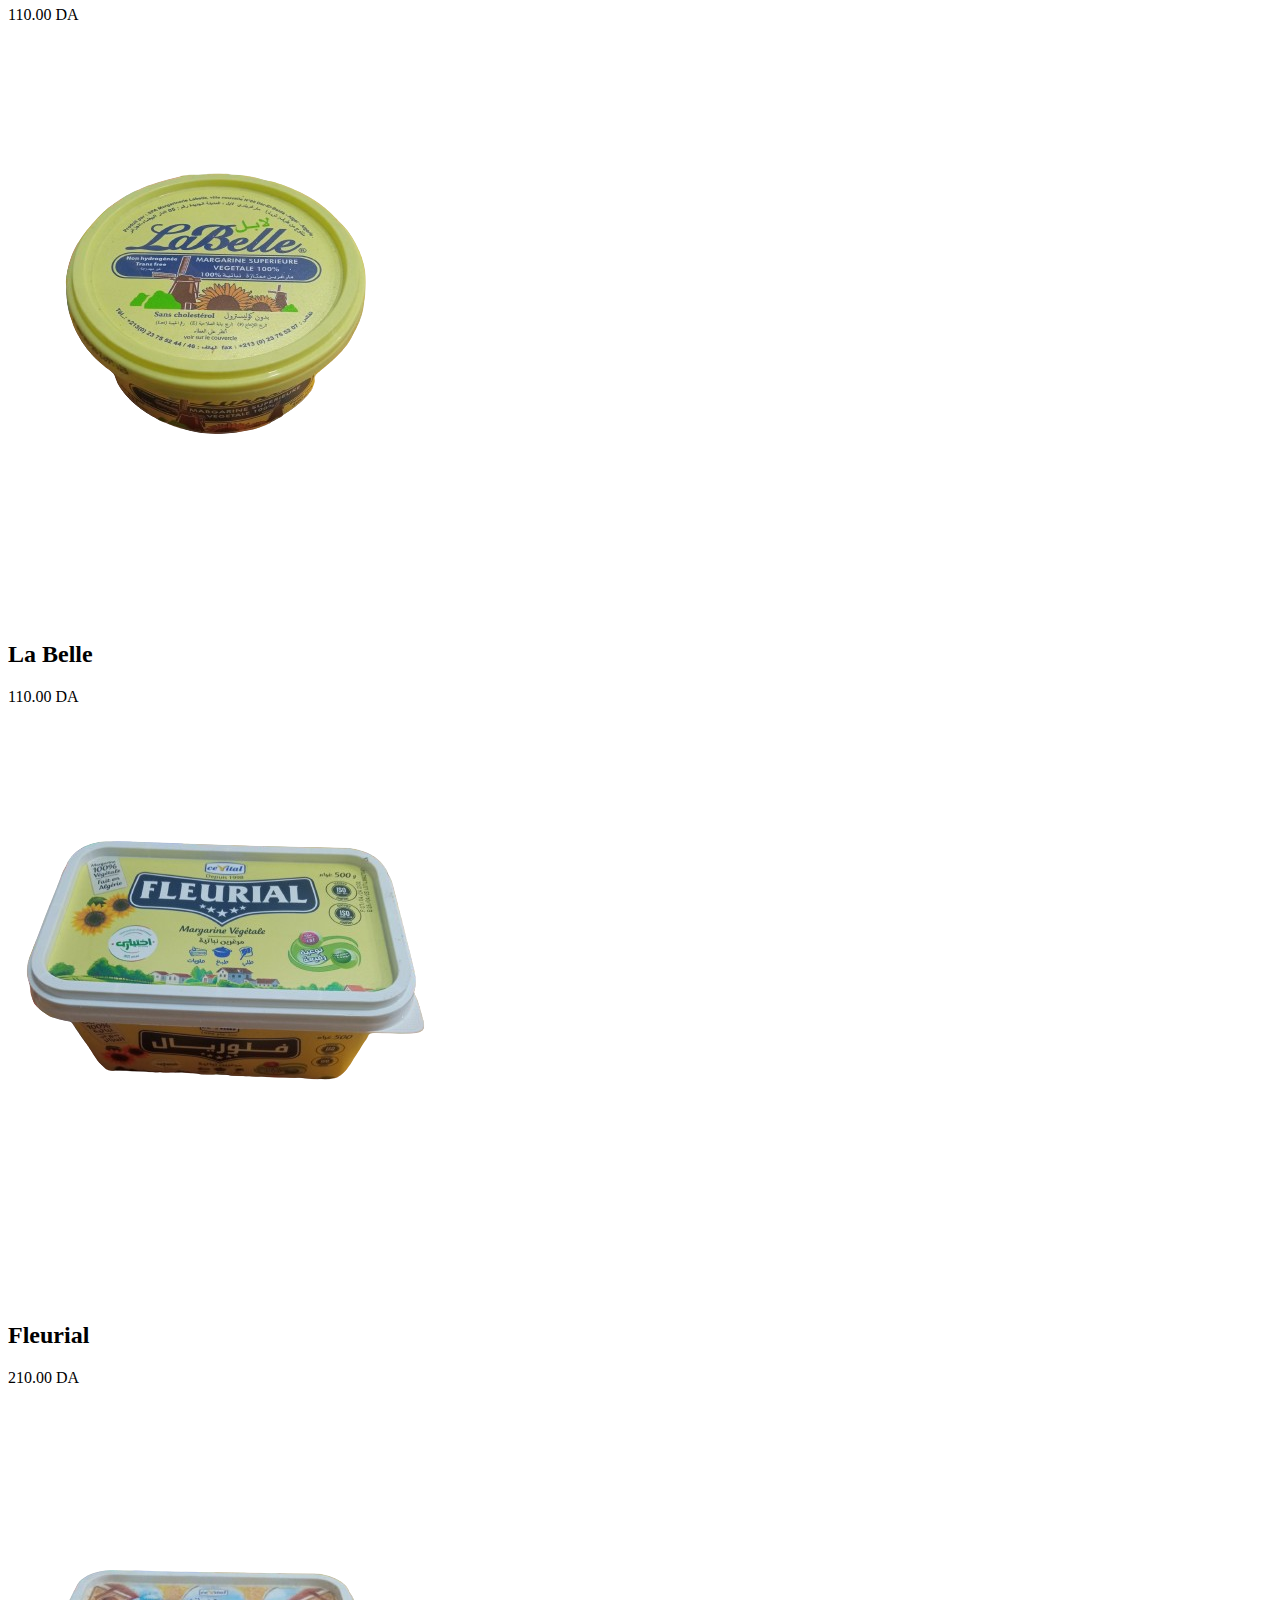
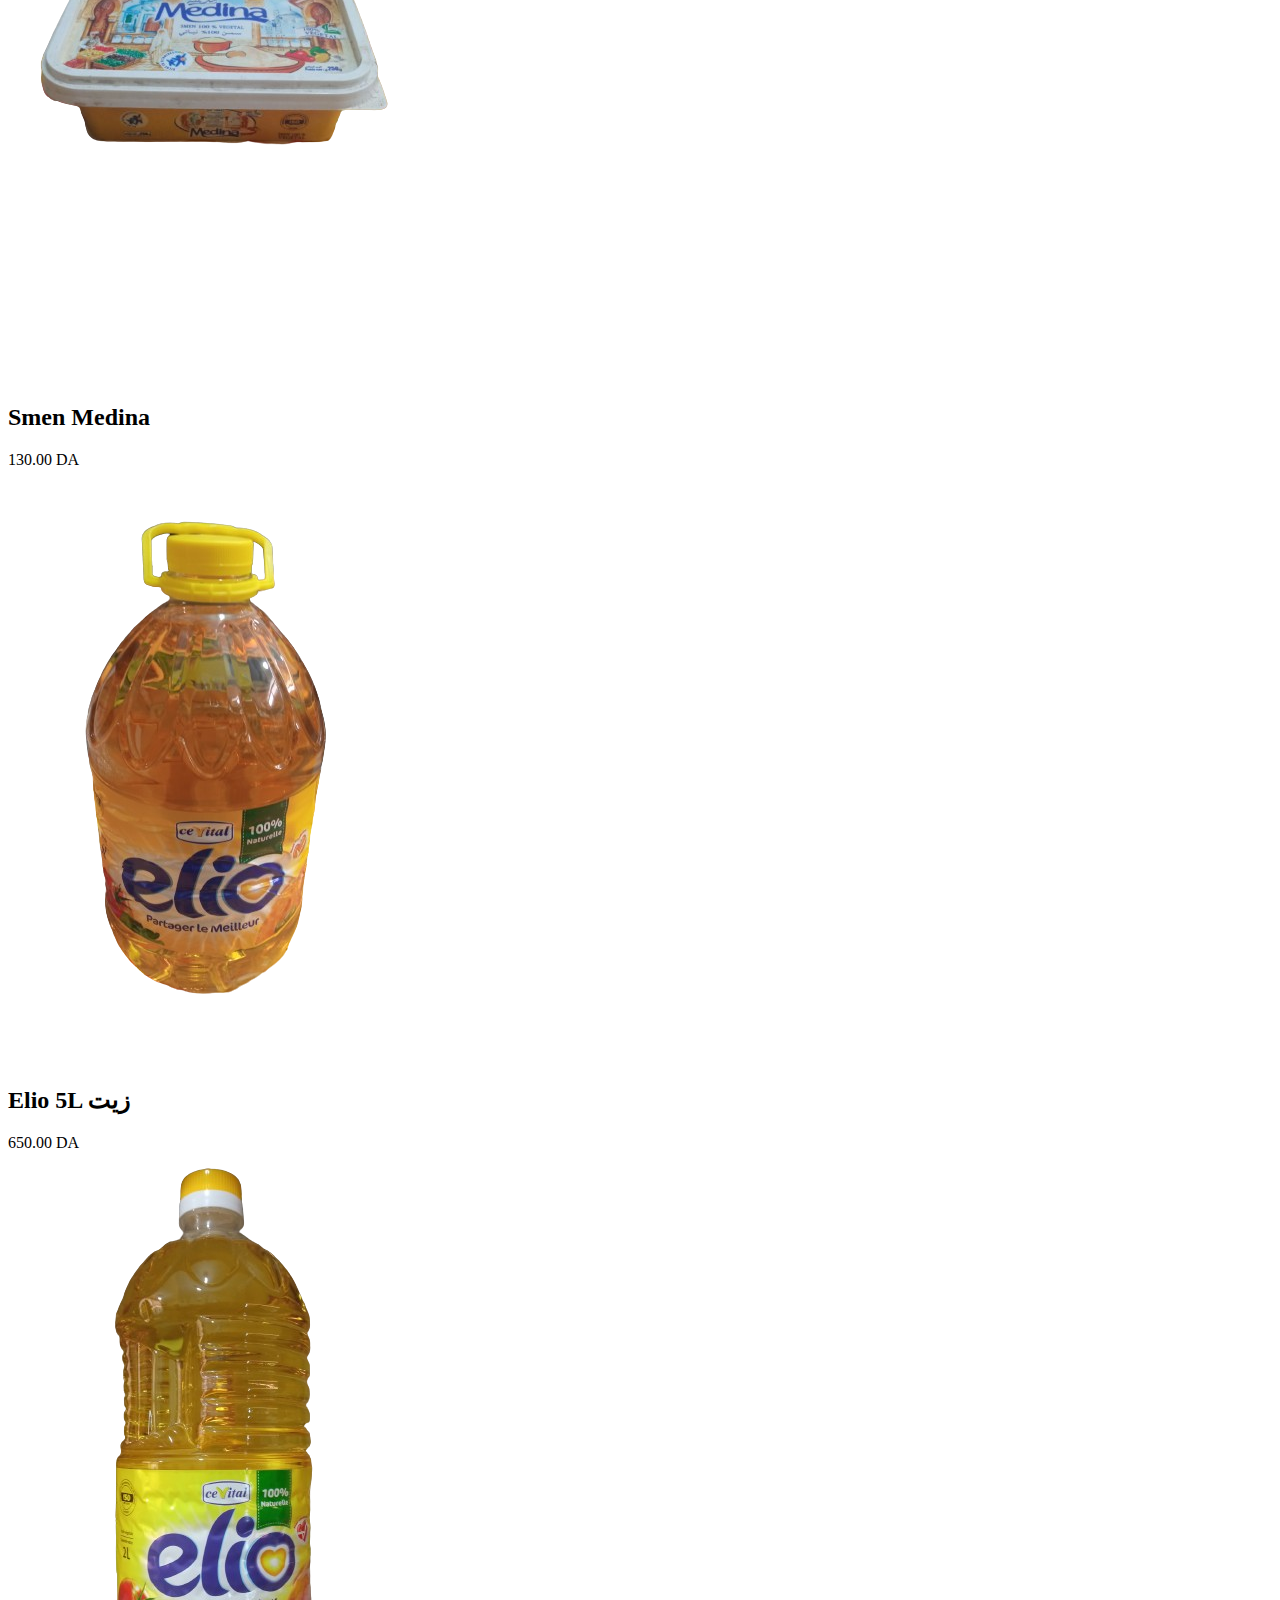
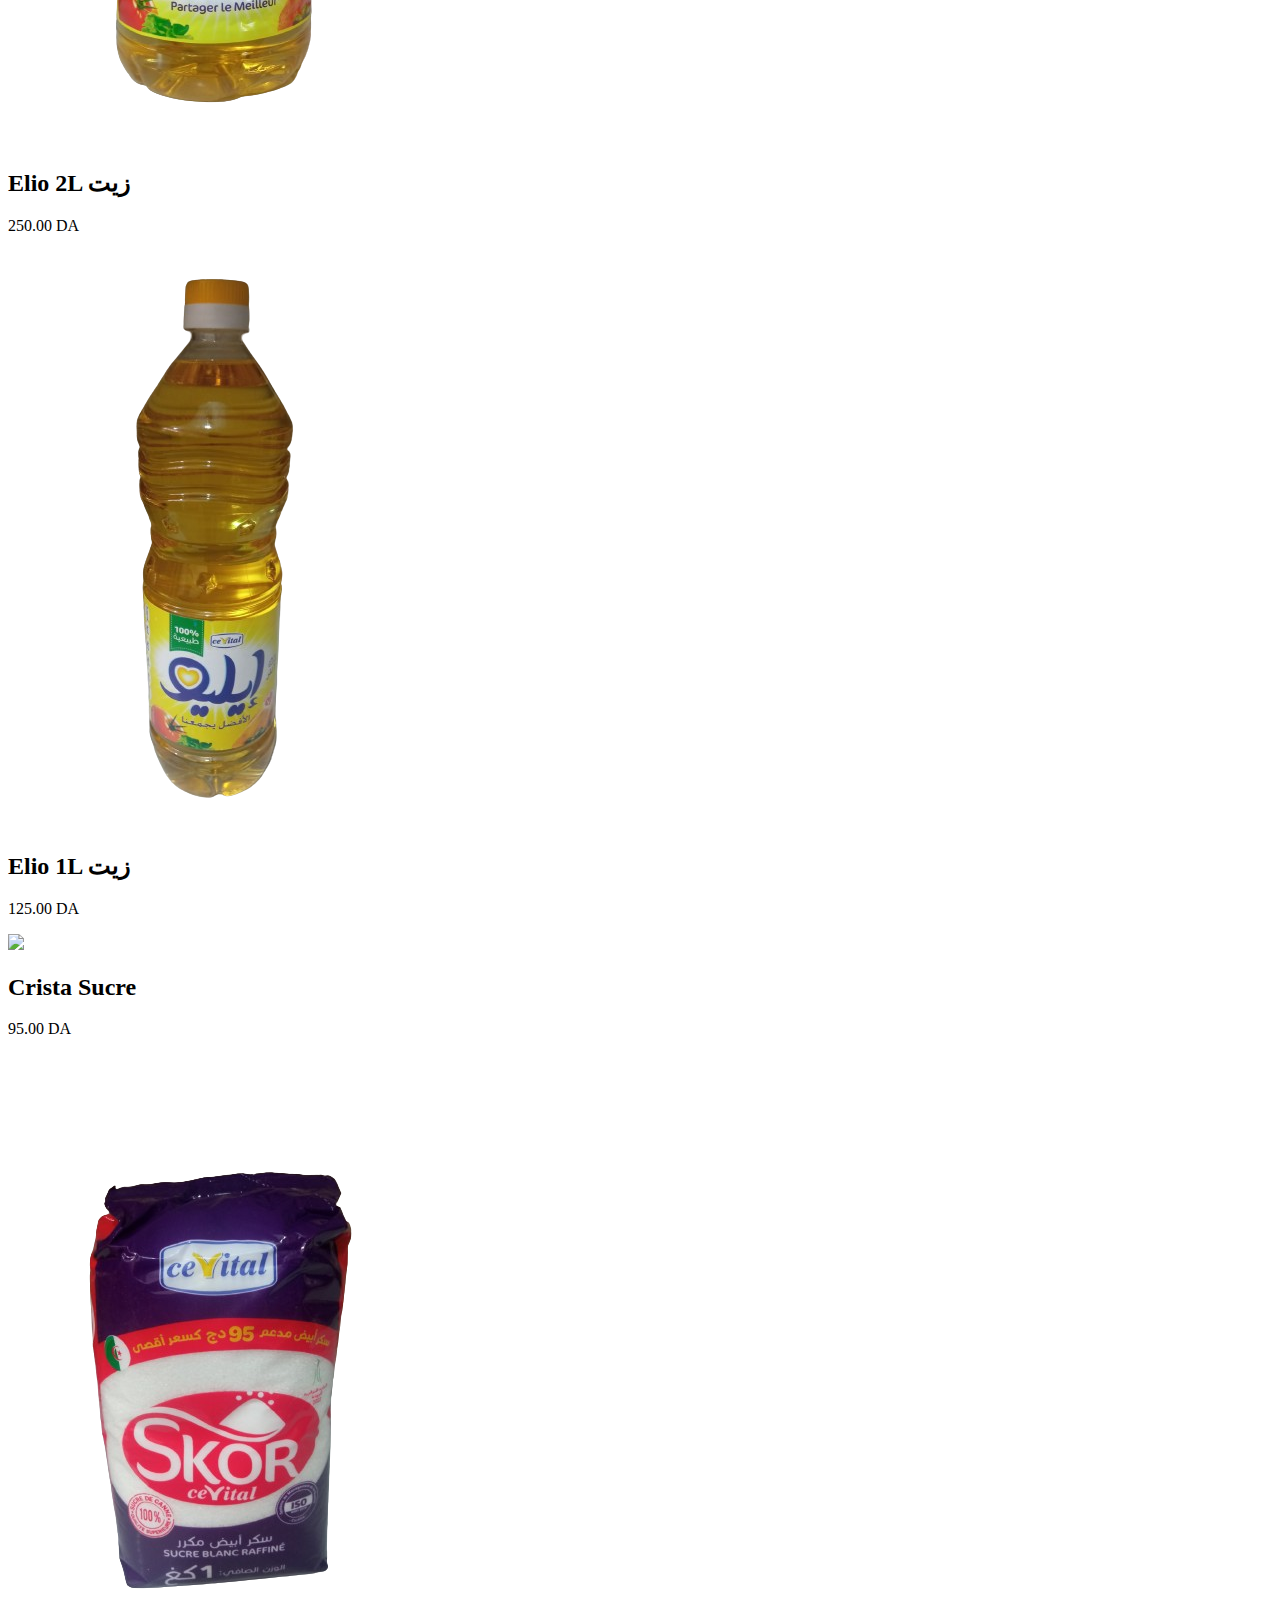
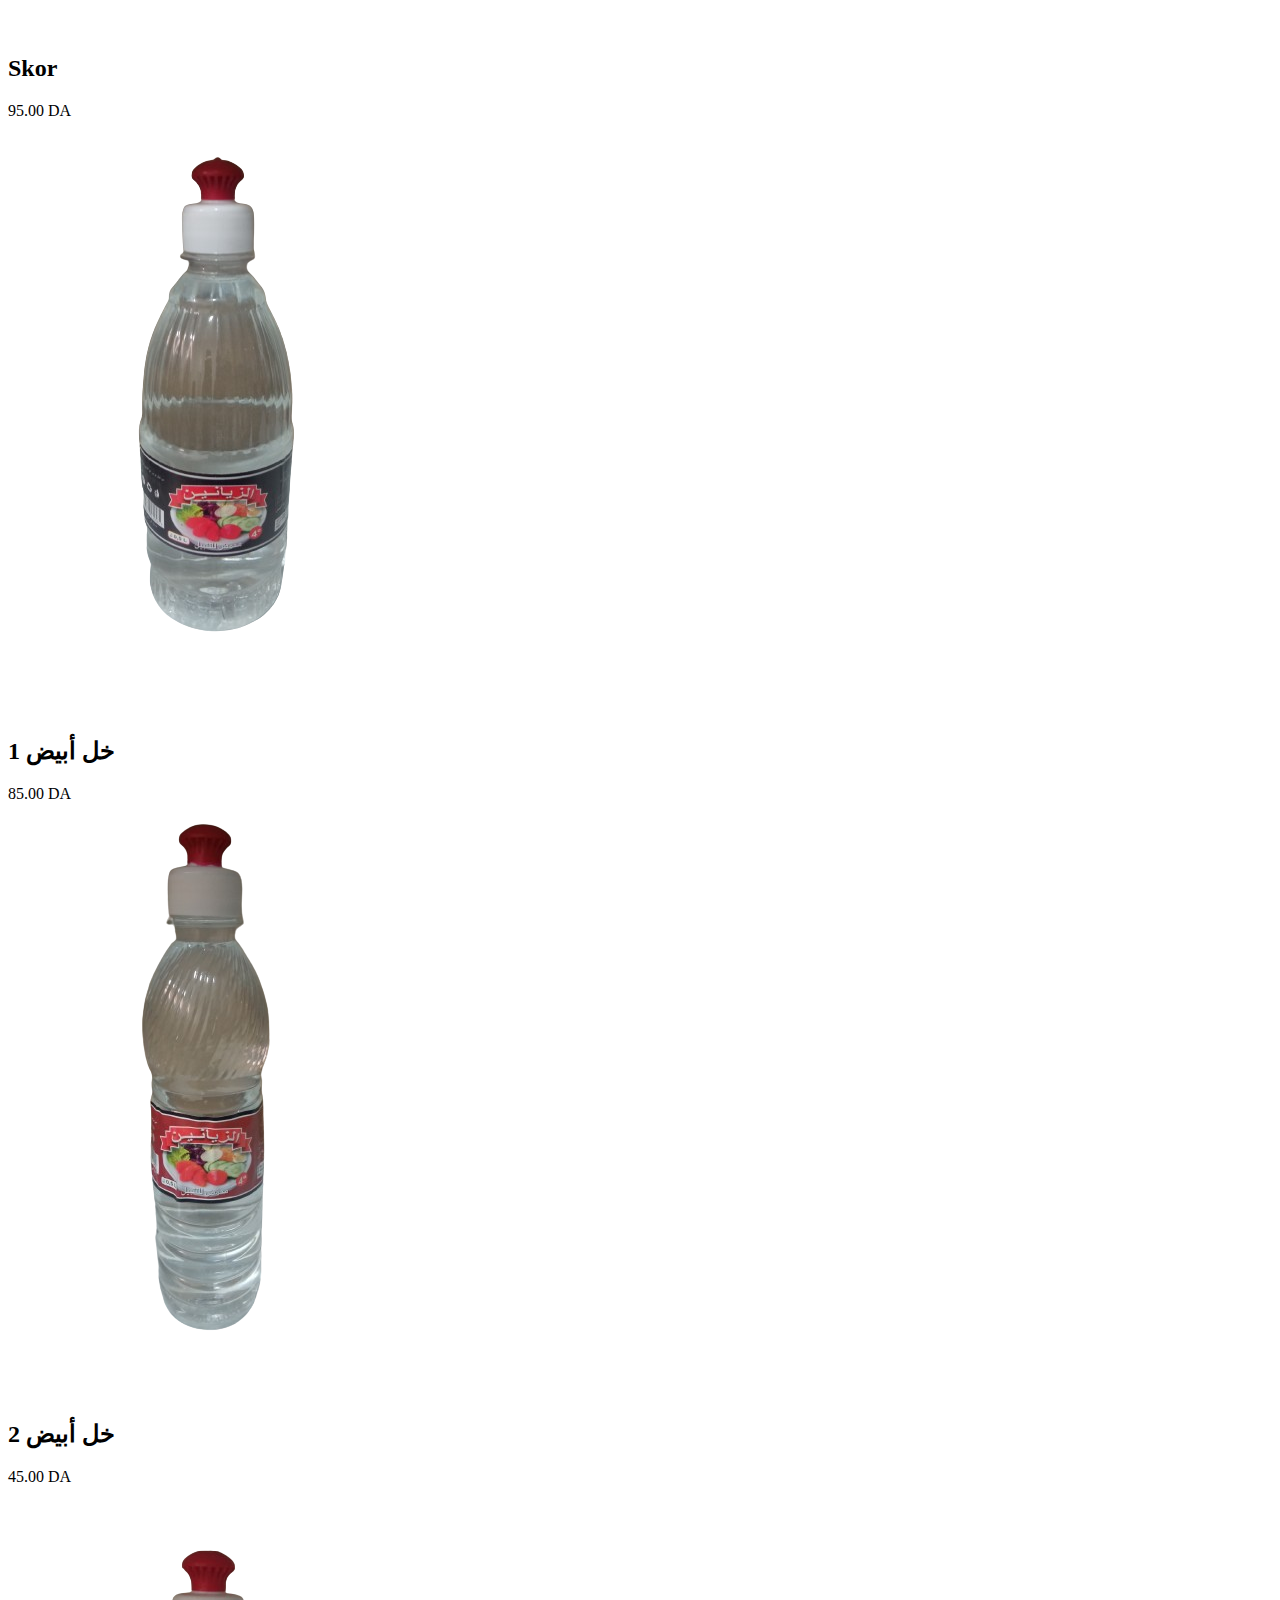
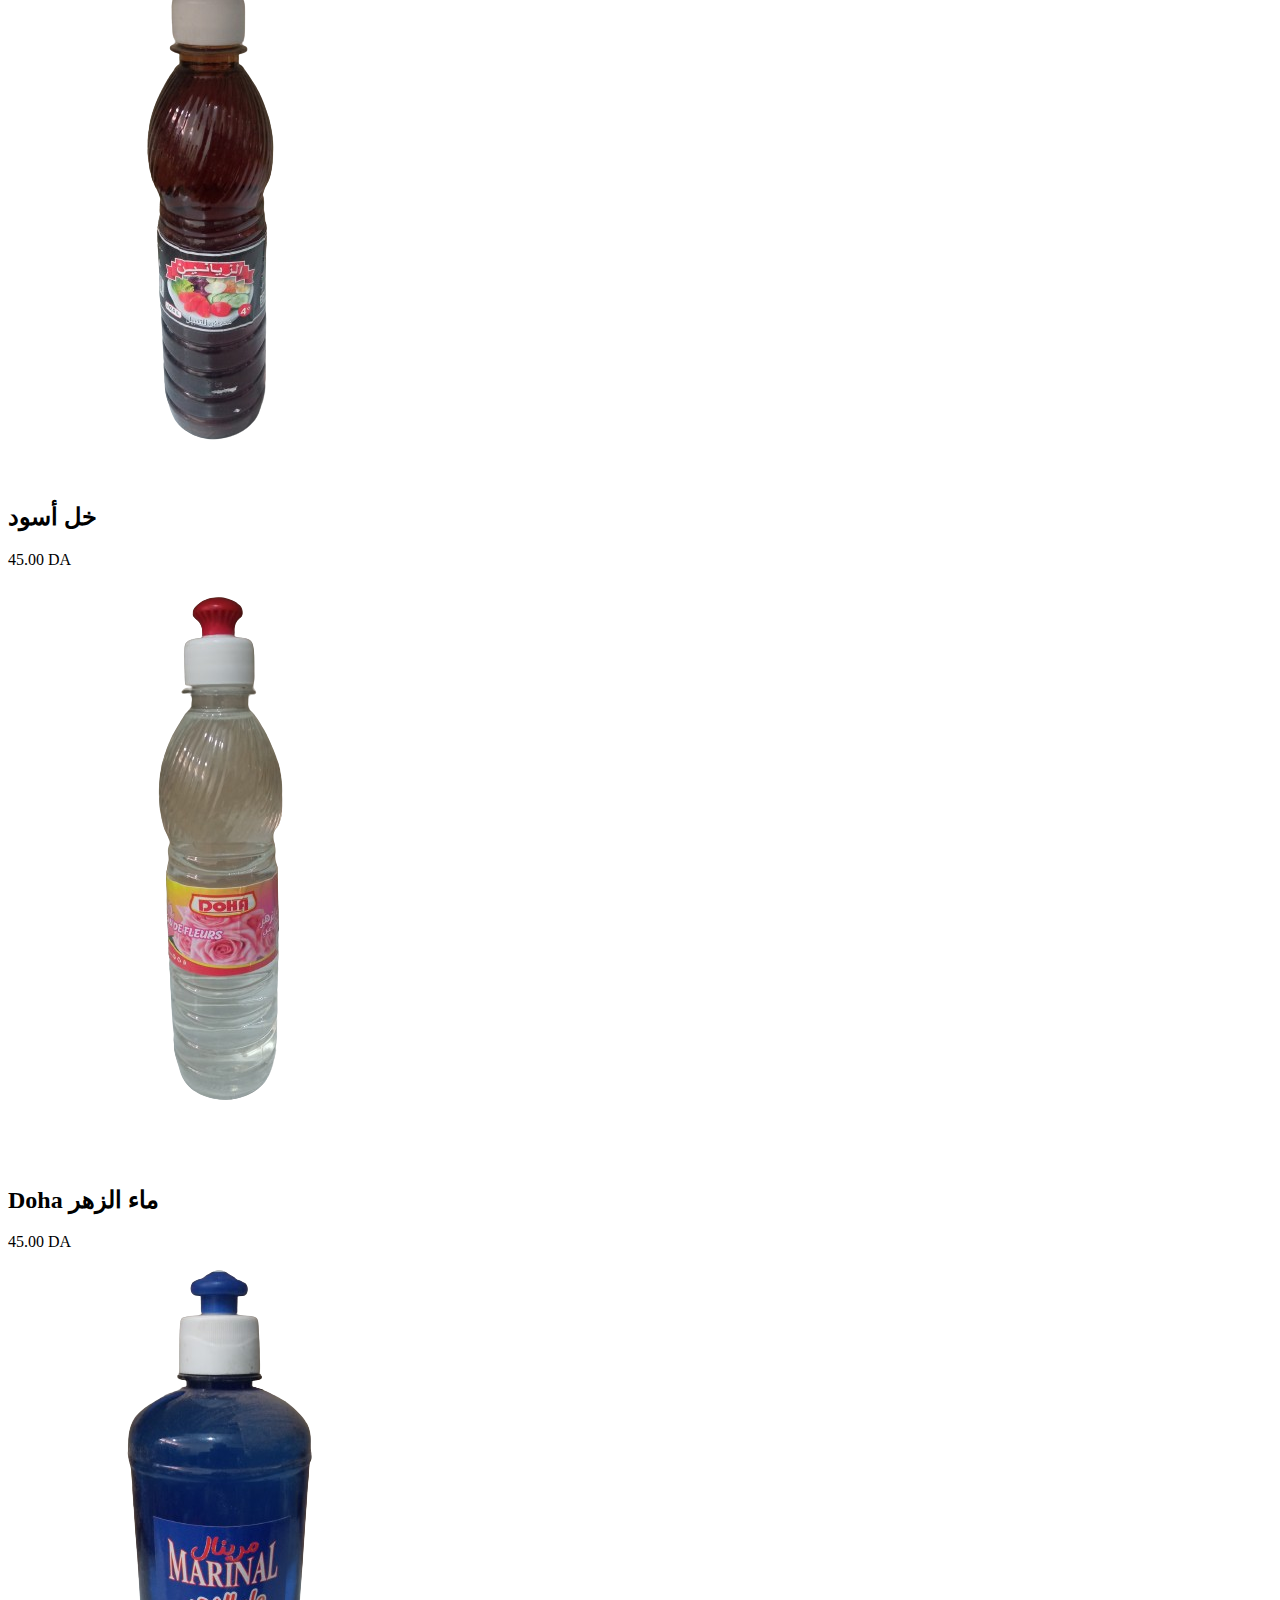
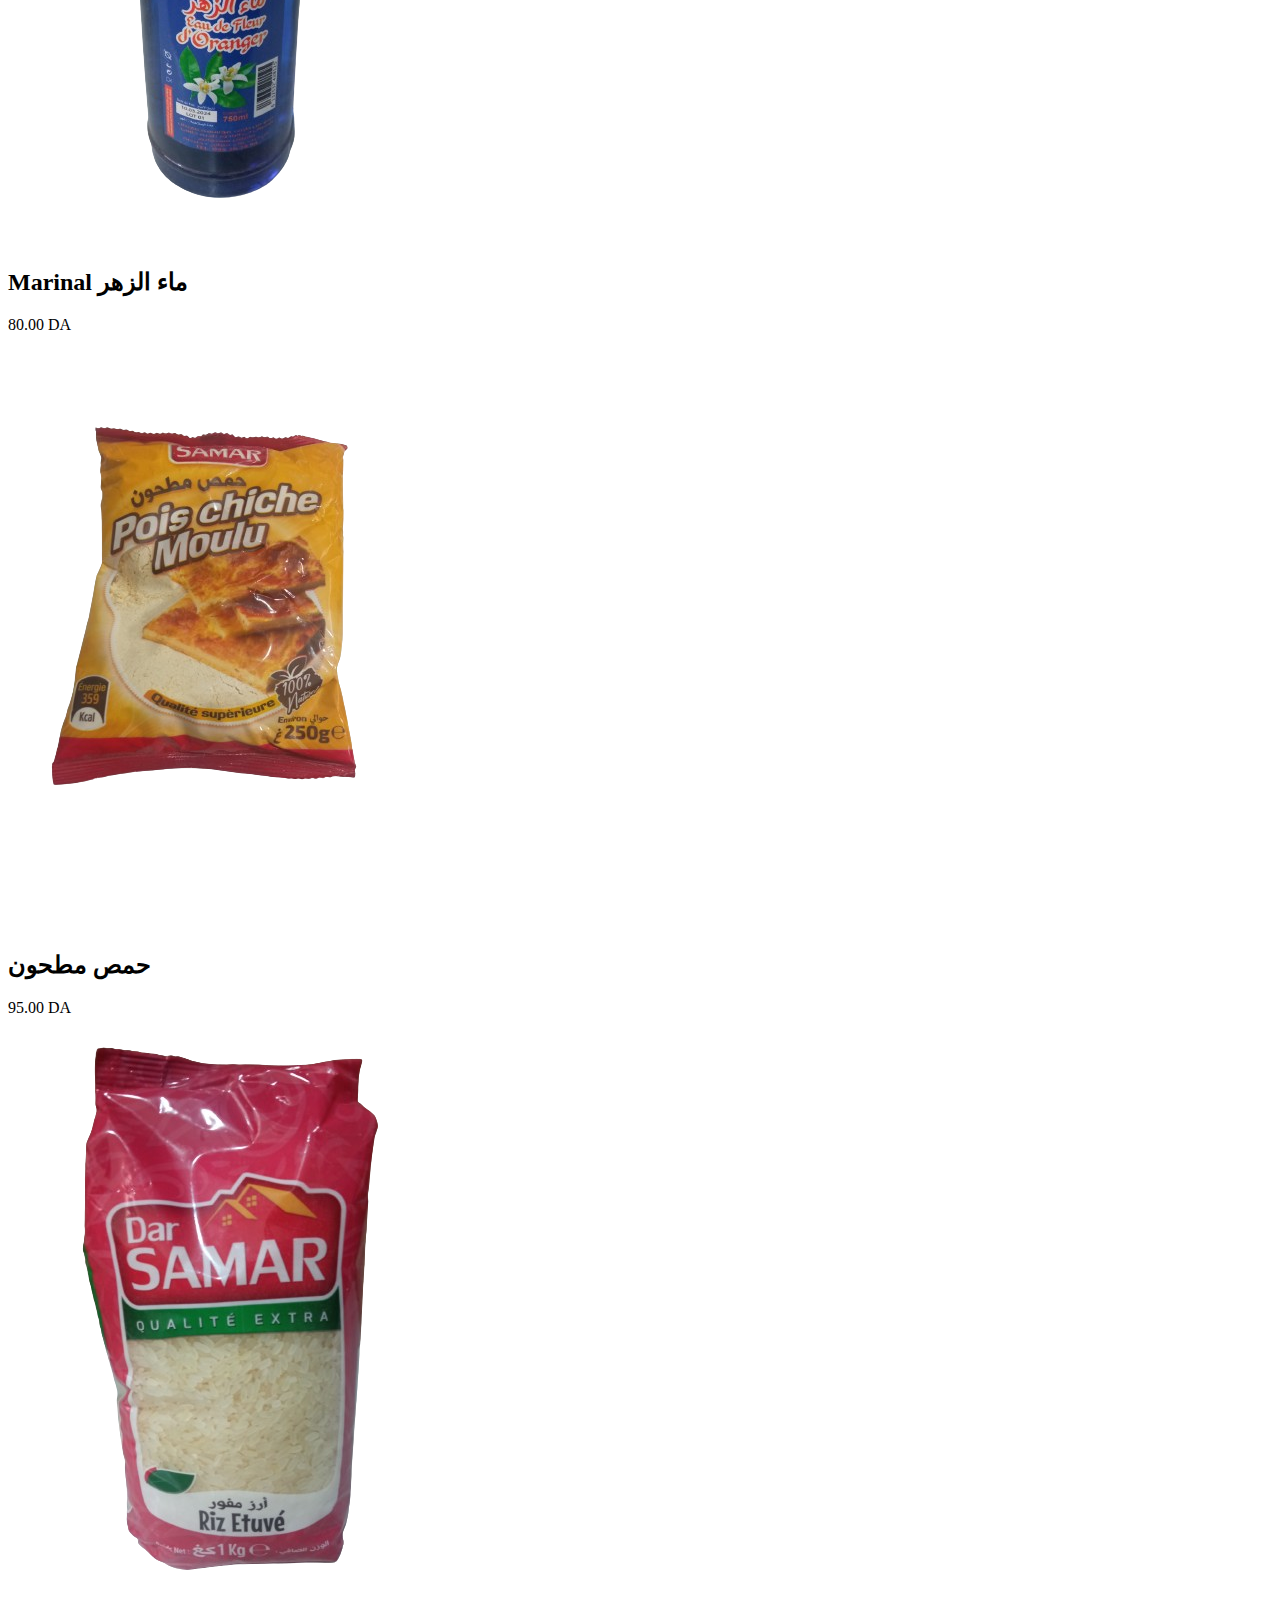
==== commit e5122a40: "Update index.html" ====
--- a/index.html
+++ b/index.html
@@ -134,9 +134,15 @@
         </div>
 
         <div class="product">
+            <img src="elio3.png">
+            <h2>Elio 2L زيت</h2>
+            <p>250.00 DA</p>
+        </div>
+
+        <div class="product">
             <img src="elio2.png">
             <h2>Elio 1L زيت</h2>
-            <p>130.00 DA</p>
+            <p>125.00 DA</p>
         </div>
 
         <div class="product">
@@ -236,6 +242,12 @@
         </div>
 
         <div class="product">
+            <img src="siglo_cafe.png">
+            <h2>Siglo Café</h2>
+            <p>400.00 DA</p>
+        </div>
+
+        <div class="product">
             <img src="kahwa.png">
             <h2>قهوة بوليلة</h2>
             <p>240.00 DA</p>
@@ -248,6 +260,12 @@
         </div>
 
         <div class="product">
+            <img src="couscous_mama_grous.png">
+            <h2>couscous mama gros</h2>
+            <p>180.00 DA</p>
+        </div>
+
+        <div class="product">
             <img src="safina.png">
             <h2>Couscous Safina Moyen</h2>
             <p>180.00 DA</p>
@@ -368,6 +386,12 @@
         </div>
 
         <div class="product">
+            <img src="ela_krima.png">
+            <h2>Ela crème Liquide</h2>
+            <p>170.00 DA</p>
+        </div>
+
+        <div class="product">
             <img src="ela4.png">
             <h2>Ela Sauce Algérienne</h2>
             <p>170.00 DA</p>
@@ -476,12 +500,24 @@
         </div>
 
         <div class="product">
+            <img src="egg.png">
+            <h2>بيض</h2>
+            <p>20.00 DA</p>
+        </div>
+
+        <div class="product">
             <img src="saida.png">
             <h2>Saida 6L</h2>
             <p>110.00 DA</p>
         </div>
 
         <div class="product">
+            <img src="saida1.5L.png">
+            <h2>Saida 1.5L</h2>
+            <p>40.00 DA</p>
+        </div>
+
+        <div class="product">
             <img src="saida1.png">
             <h2>Said 0.5L</h2>
             <p>25.00 DA</p>
@@ -572,6 +608,12 @@
         </div>
 
         <div class="product">
+            <img src="javel_delmi.png">
+            <h2>Delmi Javel</h2>
+            <p>100.00 DA</p>
+        </div>
+
+        <div class="product">
             <img src="doz.png">
             <h2>Javel D'OZ</h2>
             <p>100.00 DA</p>
@@ -704,6 +746,18 @@
         </div>
 
         <div class="product">
+            <img src="sido.png">
+            <h2>Sido Détachant</h2>
+            <p>150.00 DA</p>
+        </div>
+
+        <div class="product">
+            <img src="flux.png">
+            <h2>Flux</h2>
+            <p>100.00 DA</p>
+        </div>
+
+        <div class="product">
             <img src="test.png">
             <h2>Test</h2>
             <p>95.00 DA</p>
@@ -866,6 +920,24 @@
         </div>
 
         <div class="product">
+            <img src="tazej_cooktai.png">
+            <h2>Tazej Cocktail</h2>
+            <p>150.00 DA</p>
+        </div>
+
+        <div class="product">
+            <img src="fruix1.png">
+            <h2>Fruix 1</h2>
+            <p>120.00 DA</p>
+        </div>
+
+        <div class="product">
+            <img src="fruix2.png">
+            <h2>Fruix 2</h2>
+            <p>120.00 DA</p>
+        </div>
+
+        <div class="product">
             <img src="cola.png">
             <h2>Bon Cola</h2>
             <p>60.00 DA</p>
@@ -944,6 +1016,18 @@
         </div>
 
         <div class="product">
+            <img src="lexquise_orange_33cl.png">
+            <h2>L'exquise Orange 33CL</h2>
+            <p>50.00 DA</p>
+        </div>
+
+        <div class="product">
+            <img src="lexquise_pome_33cl.png">
+            <h2>L'exquise Pomme 33CL</h2>
+            <p>50.00 DA</p>
+        </div>
+
+        <div class="product">
             <img src="bahja1.png">
             <h2>Bahdja 1</h2>
             <p>60.00 DA</p>
@@ -1139,31 +1223,31 @@
         <div class="product">
             <img src="tartino1.png">
             <h2>Tartino 1</h2>
-            <p>280.00 DA</p>
+            <p>250.00 DA</p>
         </div>
 
         <div class="product">
             <img src="tartino2.png">
             <h2>Tartino 2</h2>
-            <p>280.00 DA</p>
+            <p>250.00 DA</p>
         </div>
 
         <div class="product">
             <img src="tartino5.png">
             <h2>Tartino 3</h2>
-            <p>280.00 DA</p>
+            <p>250.00 DA</p>
         </div>
 
         <div class="product">
             <img src="cheezy5.png">
             <h2>Cheezy</h2>
-            <p>280.00 DA</p>
+            <p>230.00 DA</p>
         </div>
 
         <div class="product">
             <img src="siplait2.png">
             <h2>Siplait</h2>
-            <p>240.00 DA</p>
+            <p>200.00 DA</p>
         </div>
 
         <div class="product">
@@ -1287,6 +1371,12 @@
         </div>
 
         <div class="product">
+            <img src="benitto.png">
+            <h2>Benitto</h2>
+            <p>60.00 DA</p>
+        </div>
+
+        <div class="product">
             <img src="bimo.png">
             <h2>Bimo</h2>
             <p>120.00 DA</p>
@@ -1311,6 +1401,12 @@
         </div>
 
         <div class="product">
+            <img src="cookies.png">
+            <h2>Cookies</h2>
+            <p>120.00 DA</p>
+        </div>
+
+        <div class="product">
             <img src="zaimi.png">
             <h2>Zaimi</h2>
             <p>180.00 DA</p>
@@ -1323,12 +1419,31 @@
         </div>
 
         <div class="product">
+            <img src="bnino.png">
+            <h2>Brino</h2>
+            <p>30.00 DA</p>
+        </div>
+
+        <div class="product">
+            <img src="besto.png">
+            <h2>Besto</h2>
+            <p>10.00 DA</p>
+        </div>
+
+
+        <div class="product">
             <img src="crach2.png">
             <h2>Crach</h2>
             <p>100.00 DA</p>
         </div>
 
         <div class="product">
+            <img src="mina.png">
+            <h2>Mina</h2>
+            <p>90.00 DA</p>
+        </div>
+
+        <div class="product">
             <img src="tymo.png">
             <h2>Tymo Biscuit 1</h2>
             <p>10.00 DA</p>
@@ -1357,6 +1472,13 @@
             <h2>Riadh Gofrette</h2>
             <p>10.00 DA</p>
         </div>
+
+        <div class="product">
+            <img src="leko.png">
+            <h2>Leco</h2>
+            <p>10.00 DA</p>
+        </div>
+
 
         <div class="product">
             <img src="chocola1.png">
@@ -1407,6 +1529,13 @@
         </div>
 
         <div class="product">
+            <img src="fol_soudani.png">
+            <h2>Cacahuète</h2>
+            <p>50.00 DA</p>
+        </div>
+
+
+        <div class="product">
             <img src="mamamia1.png">
             <h2>Mamma Mia 1</h2>
             <p>10.00 DA</p>
@@ -1455,6 +1584,18 @@
         </div>
 
         <div class="product">
+            <img src="gato7.png">
+            <h2>Gâteau 7</h2>
+            <p>350.00 DA/Kg</p>
+        </div>
+
+        <div class="product">
+            <img src="gato8.png">
+            <h2>Gâteau 8</h2>
+            <p>350.00 DA/kg</p>
+        </div>
+
+        <div class="product">
             <img src="cham3.png">
             <h2>شمعات المصباح</h2>
             <p>200.00 DA</p>
@@ -1503,6 +1644,12 @@
         </div>
 
         <div class="product">
+            <img src="venus2.png">
+            <h2>Venus</h2>
+            <p>130.00 DA</p>
+        </div>
+
+        <div class="product">
             <img src="coton.png">
             <h2>Coty'lys</h2>
             <p>70.00 DA</p>
@@ -1518,6 +1665,12 @@
             <img src="papier2.png">
             <h2>Wafa Papier Mouchoirs *10</h2>
             <p>180.00 DA</p>
+        </div>
+
+        <div class="product">
+            <img src="magigout.png">
+            <h2>Boîte de Magigoût</h2>
+            <p>270.00 DA</p>
         </div>
 
         <div class="product">
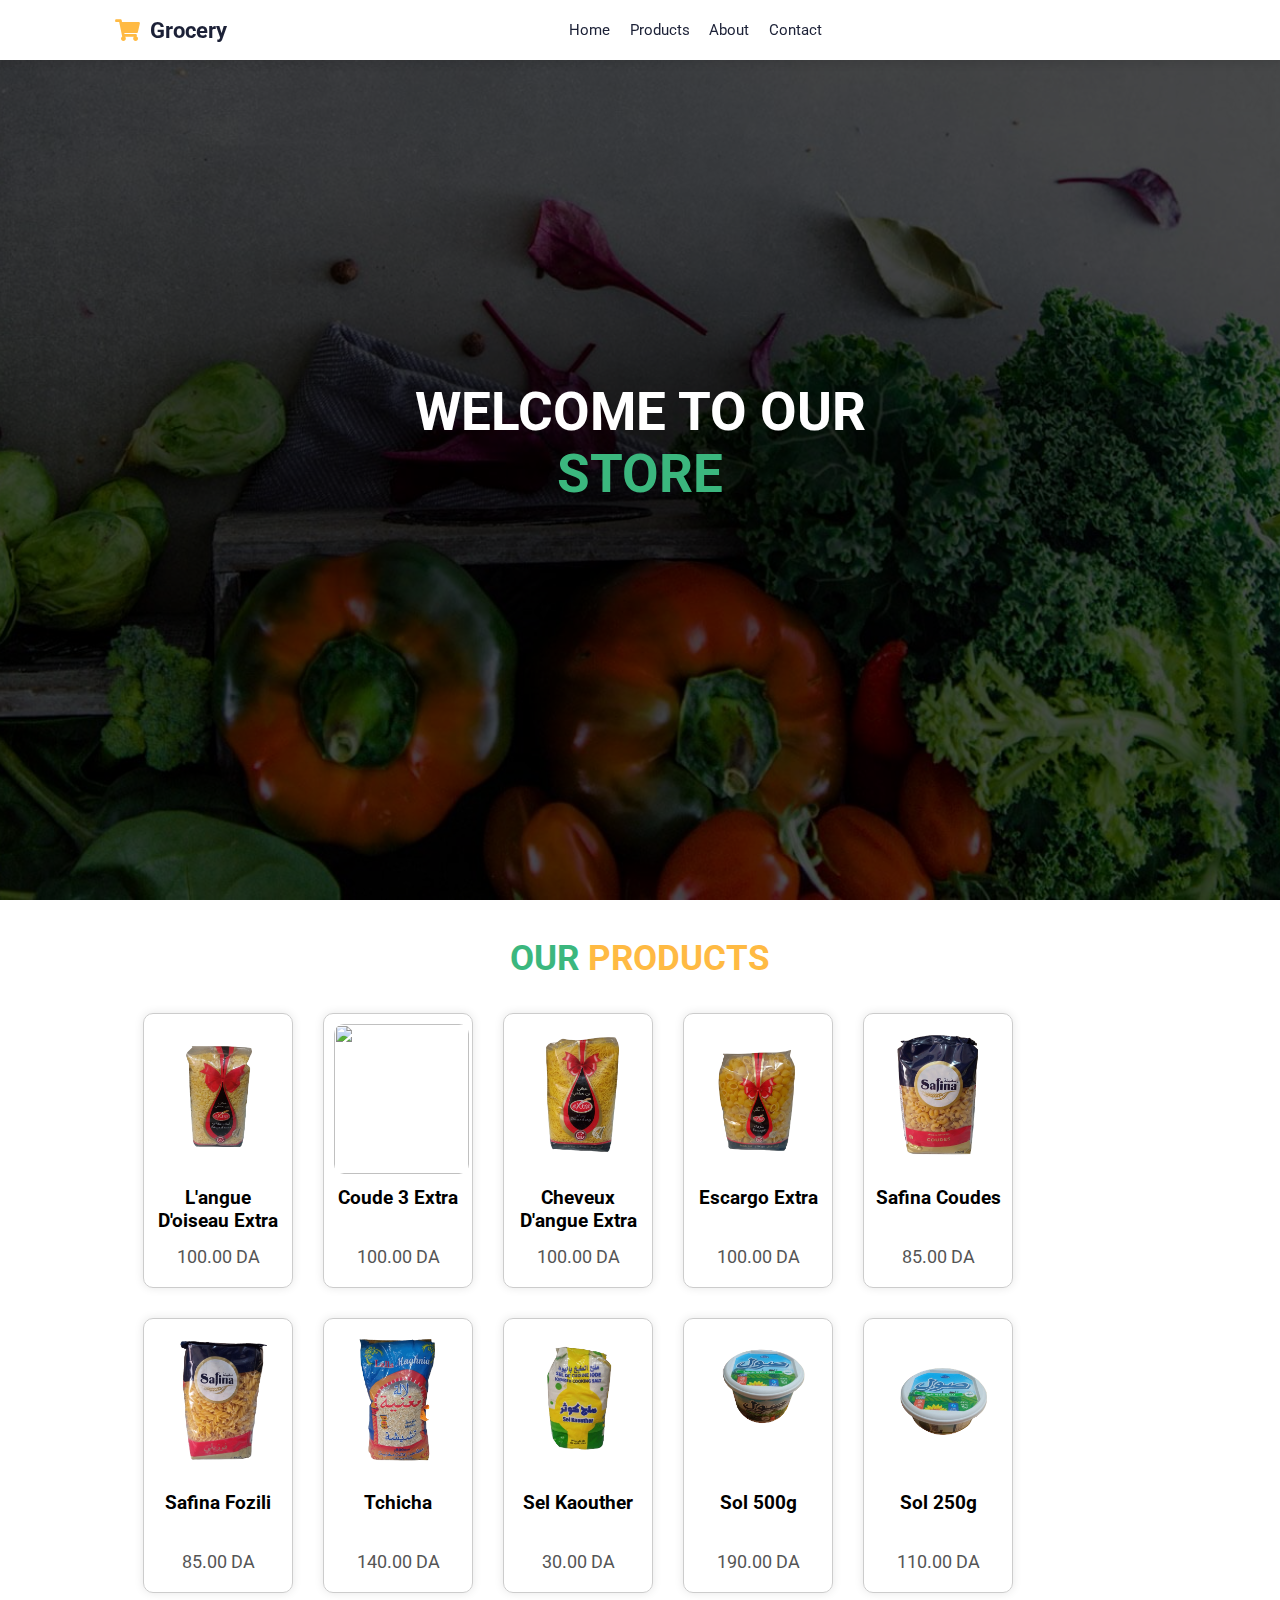
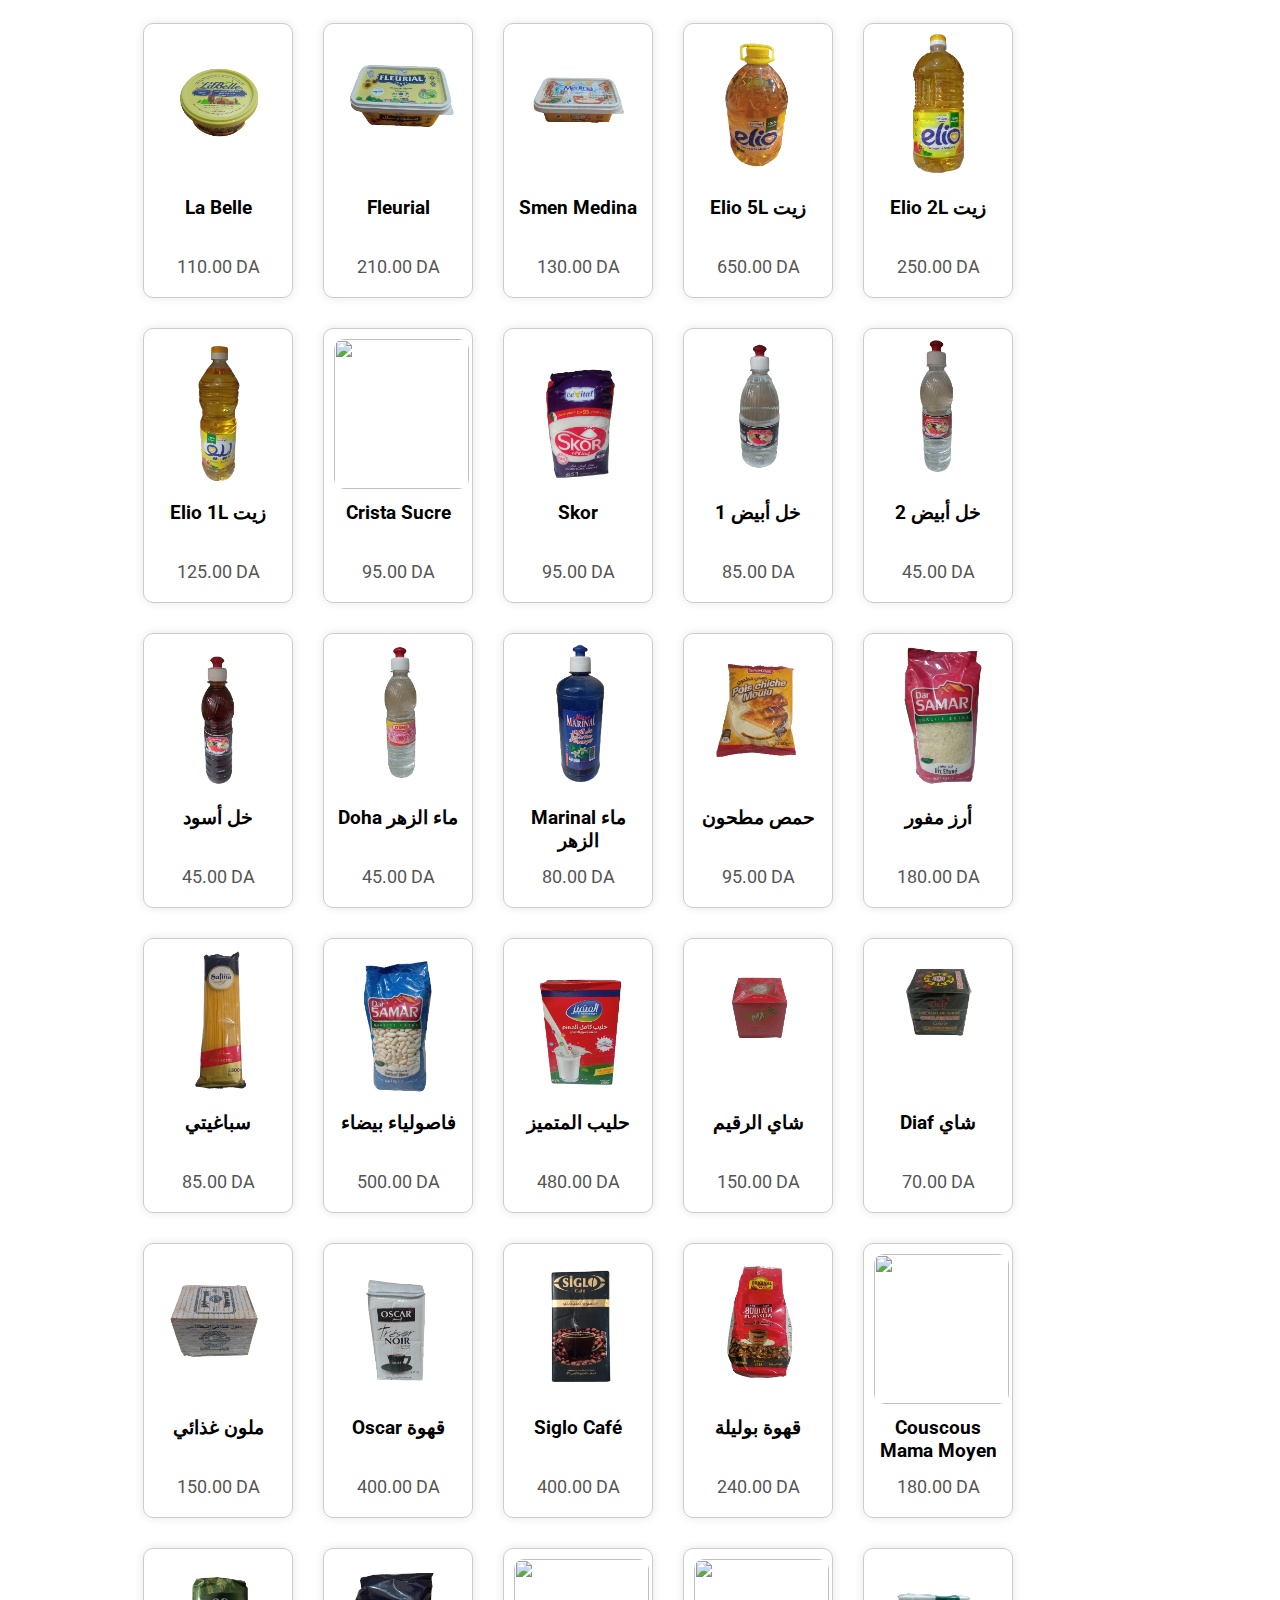
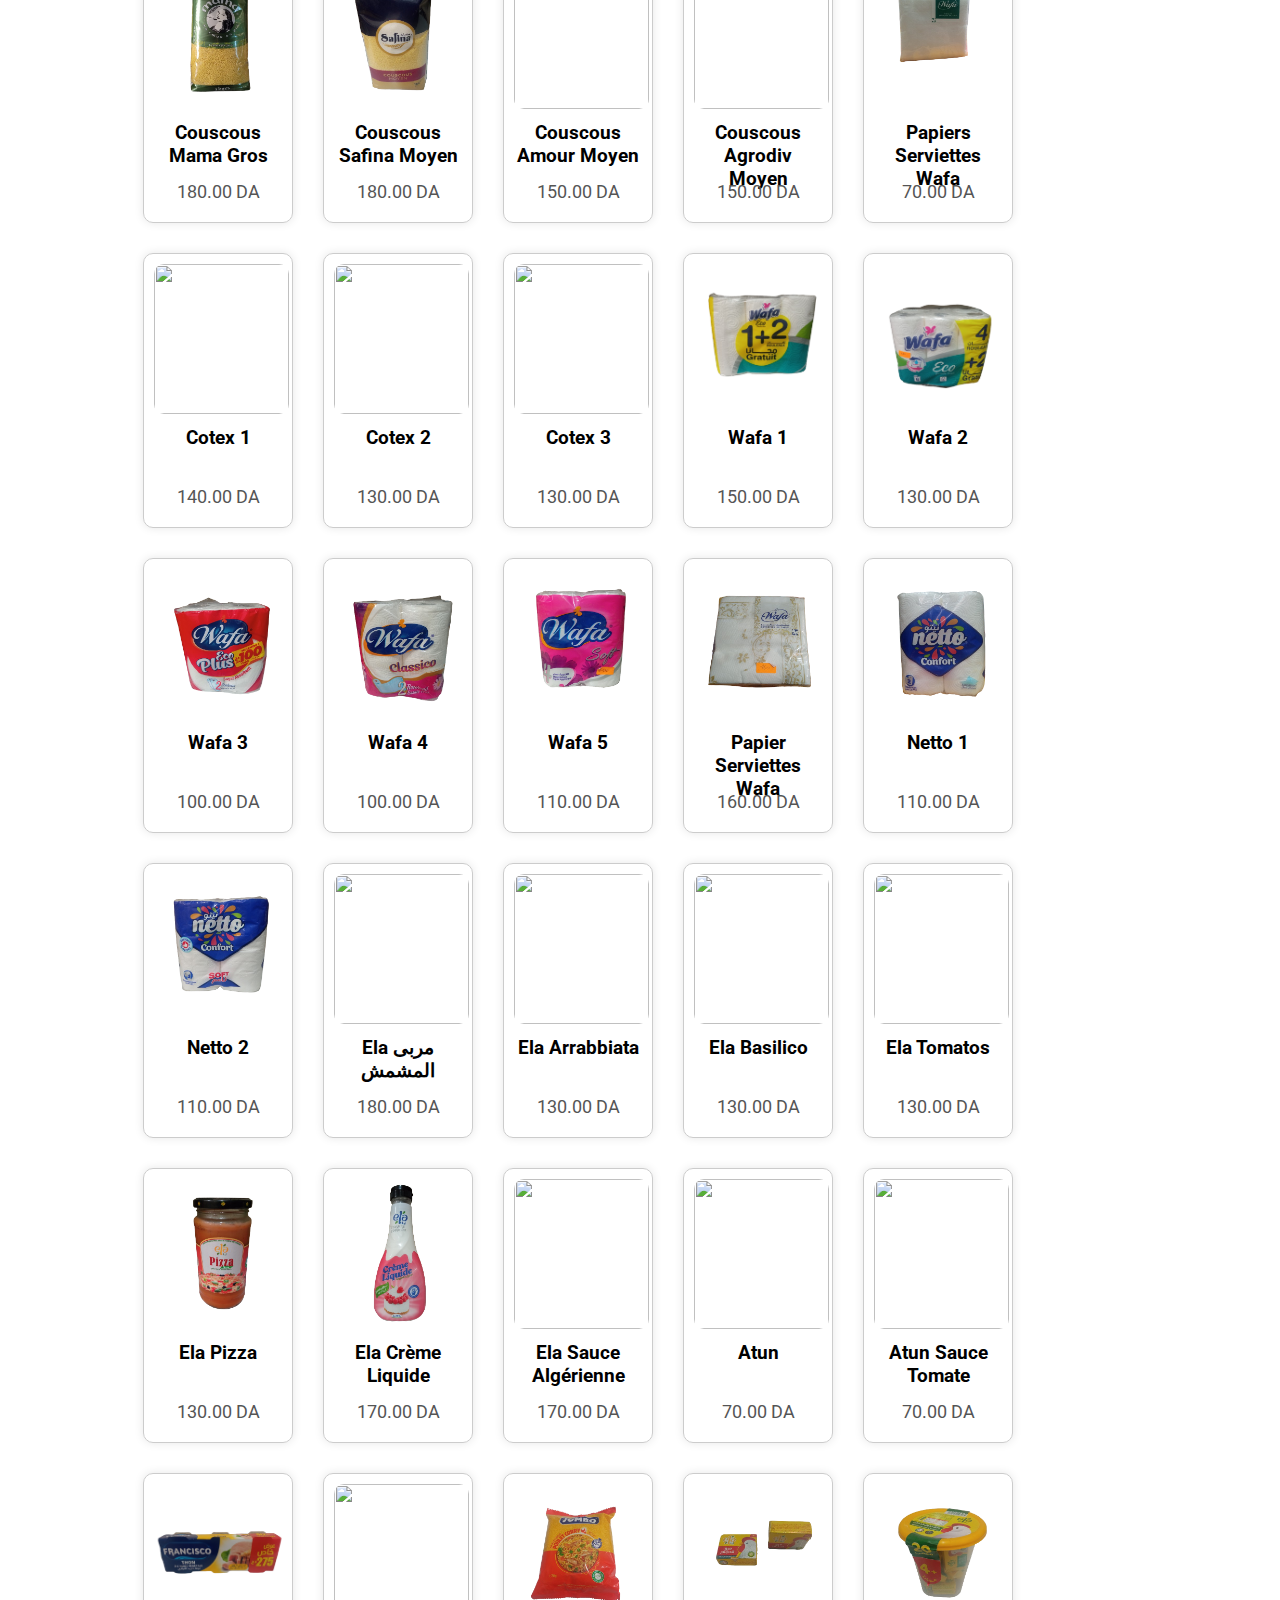
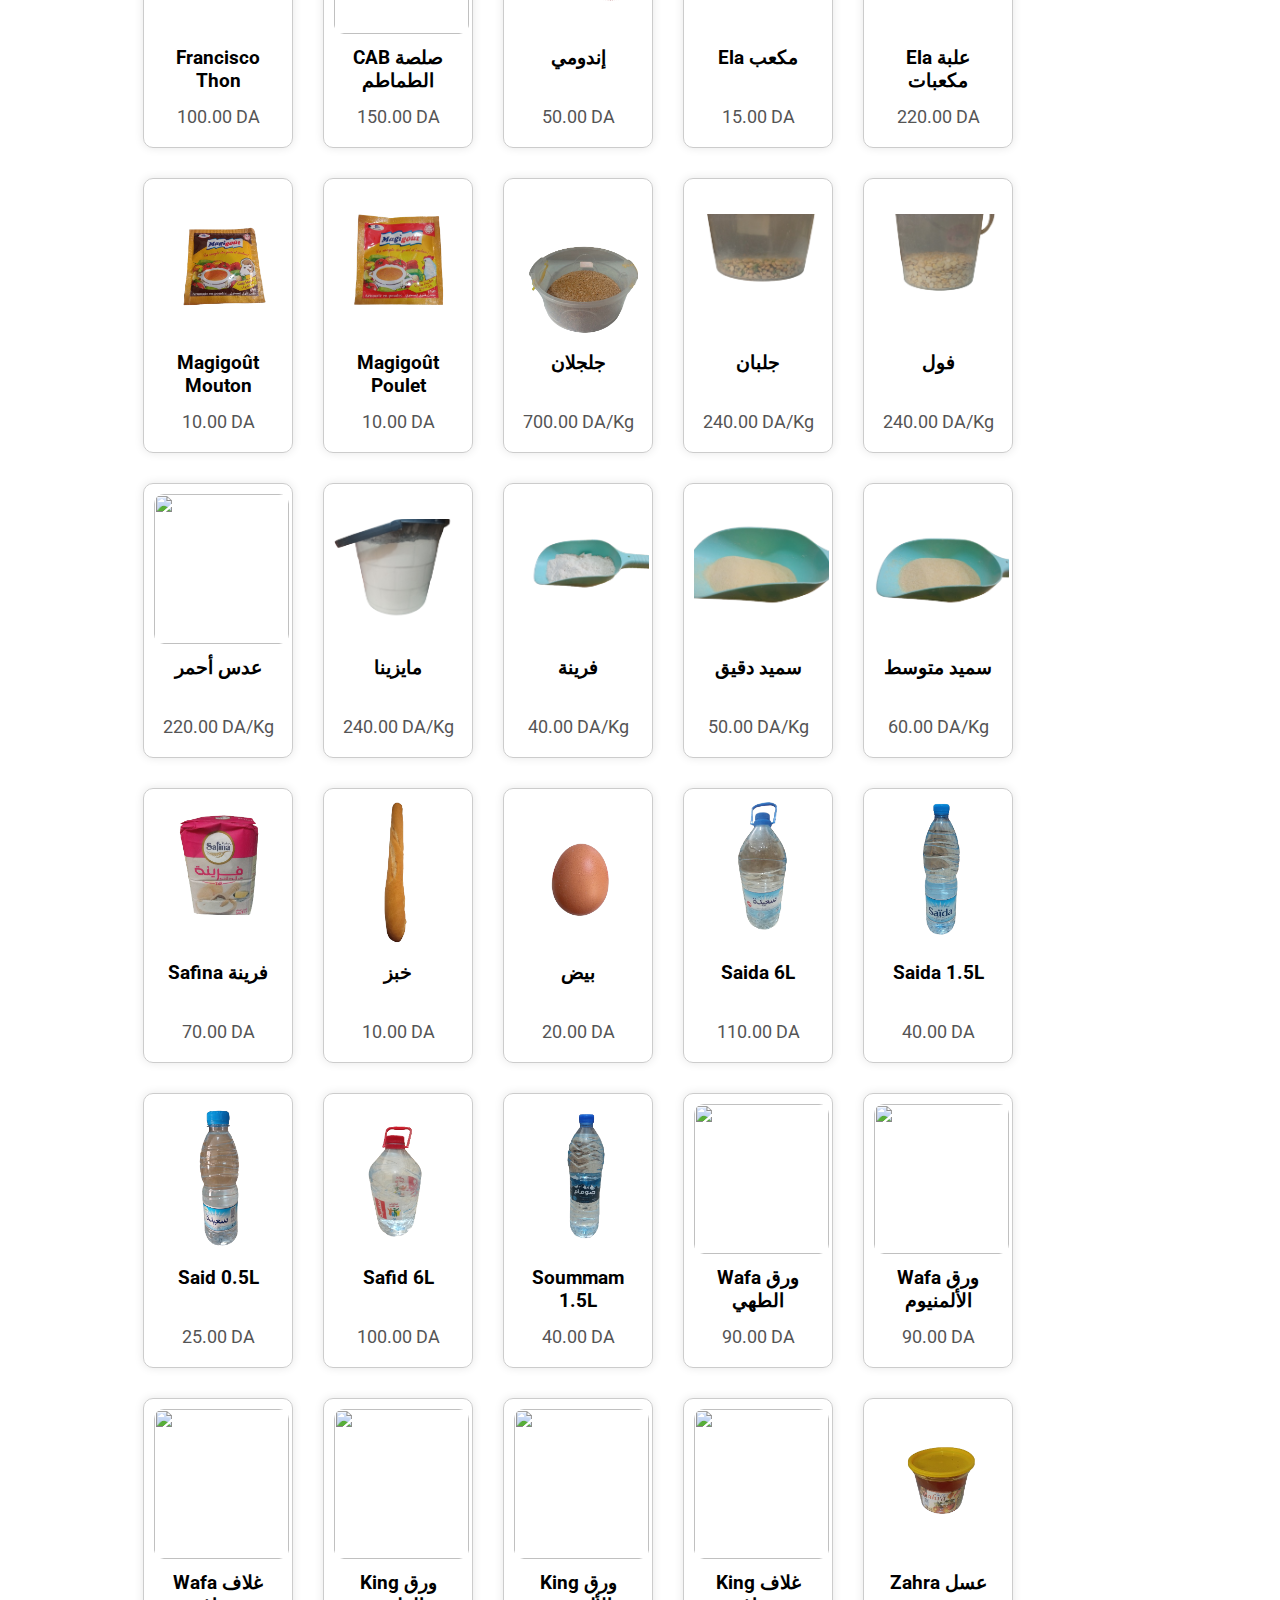
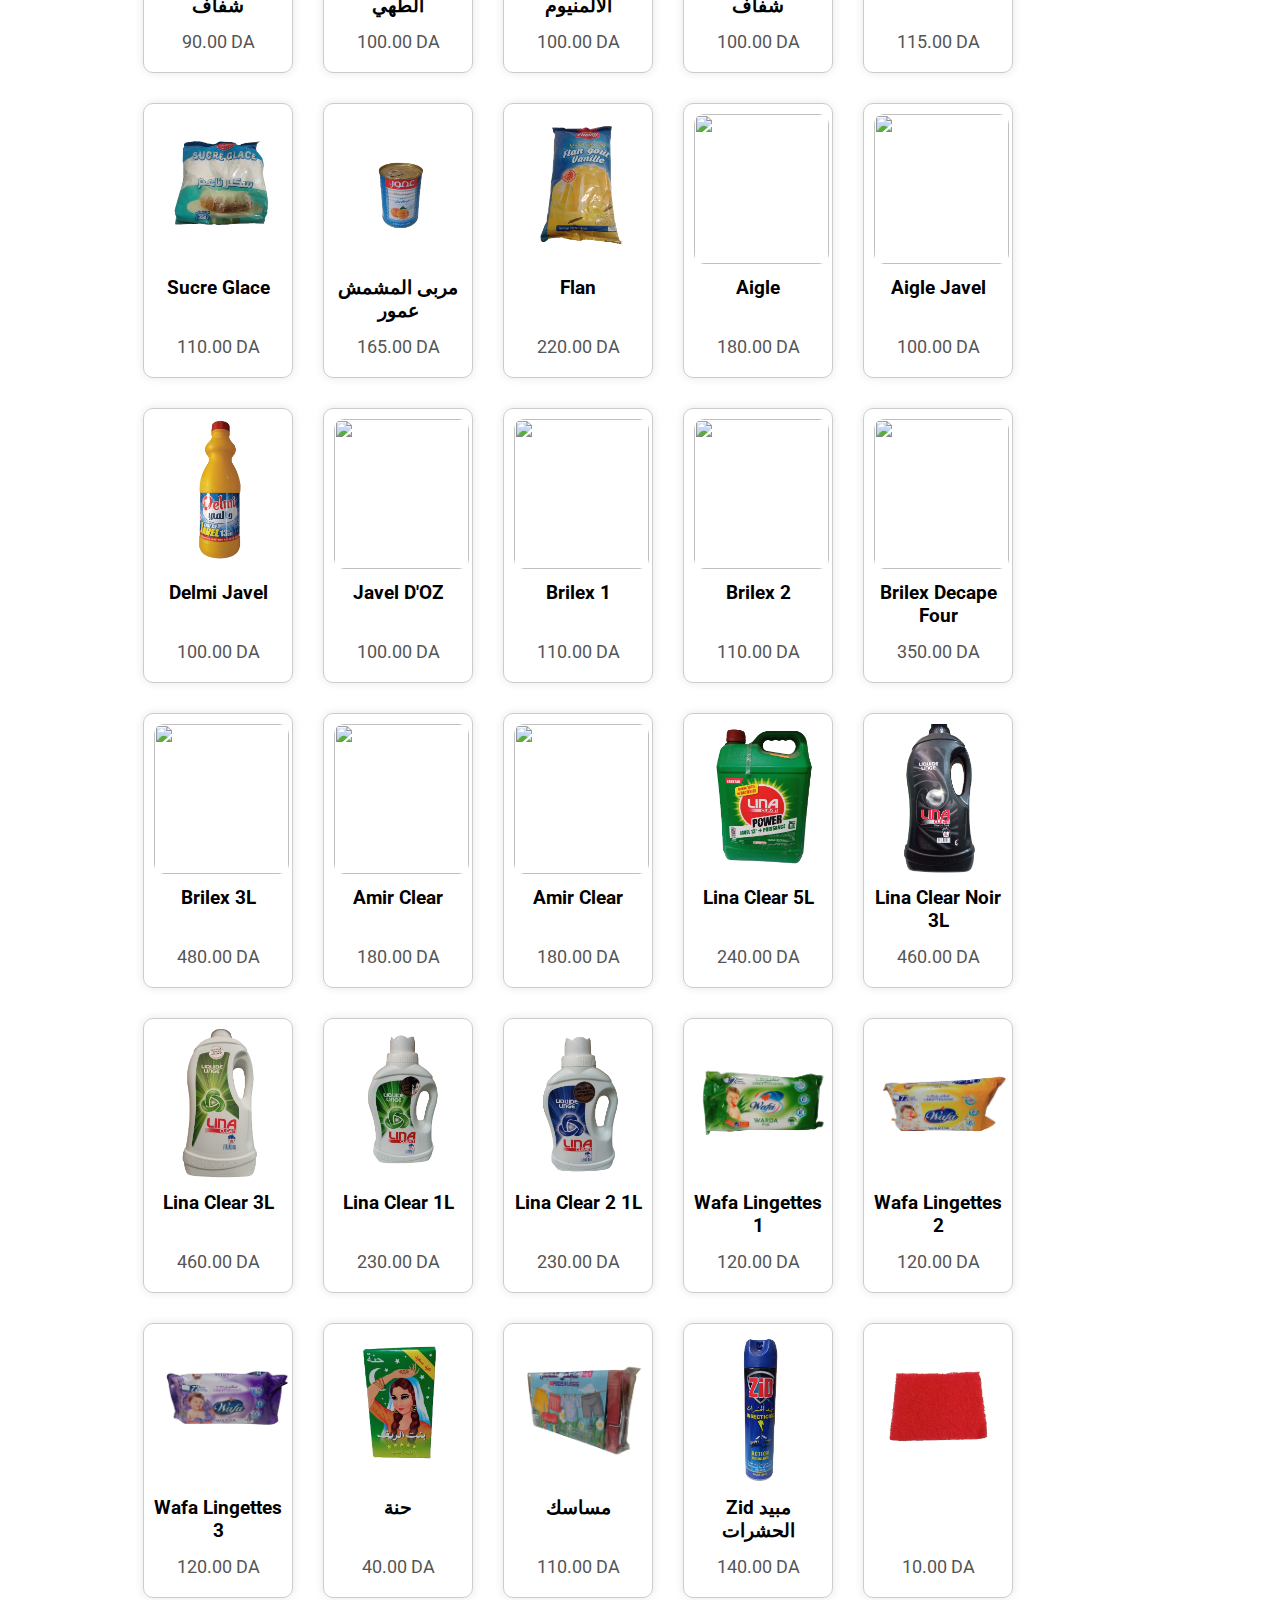
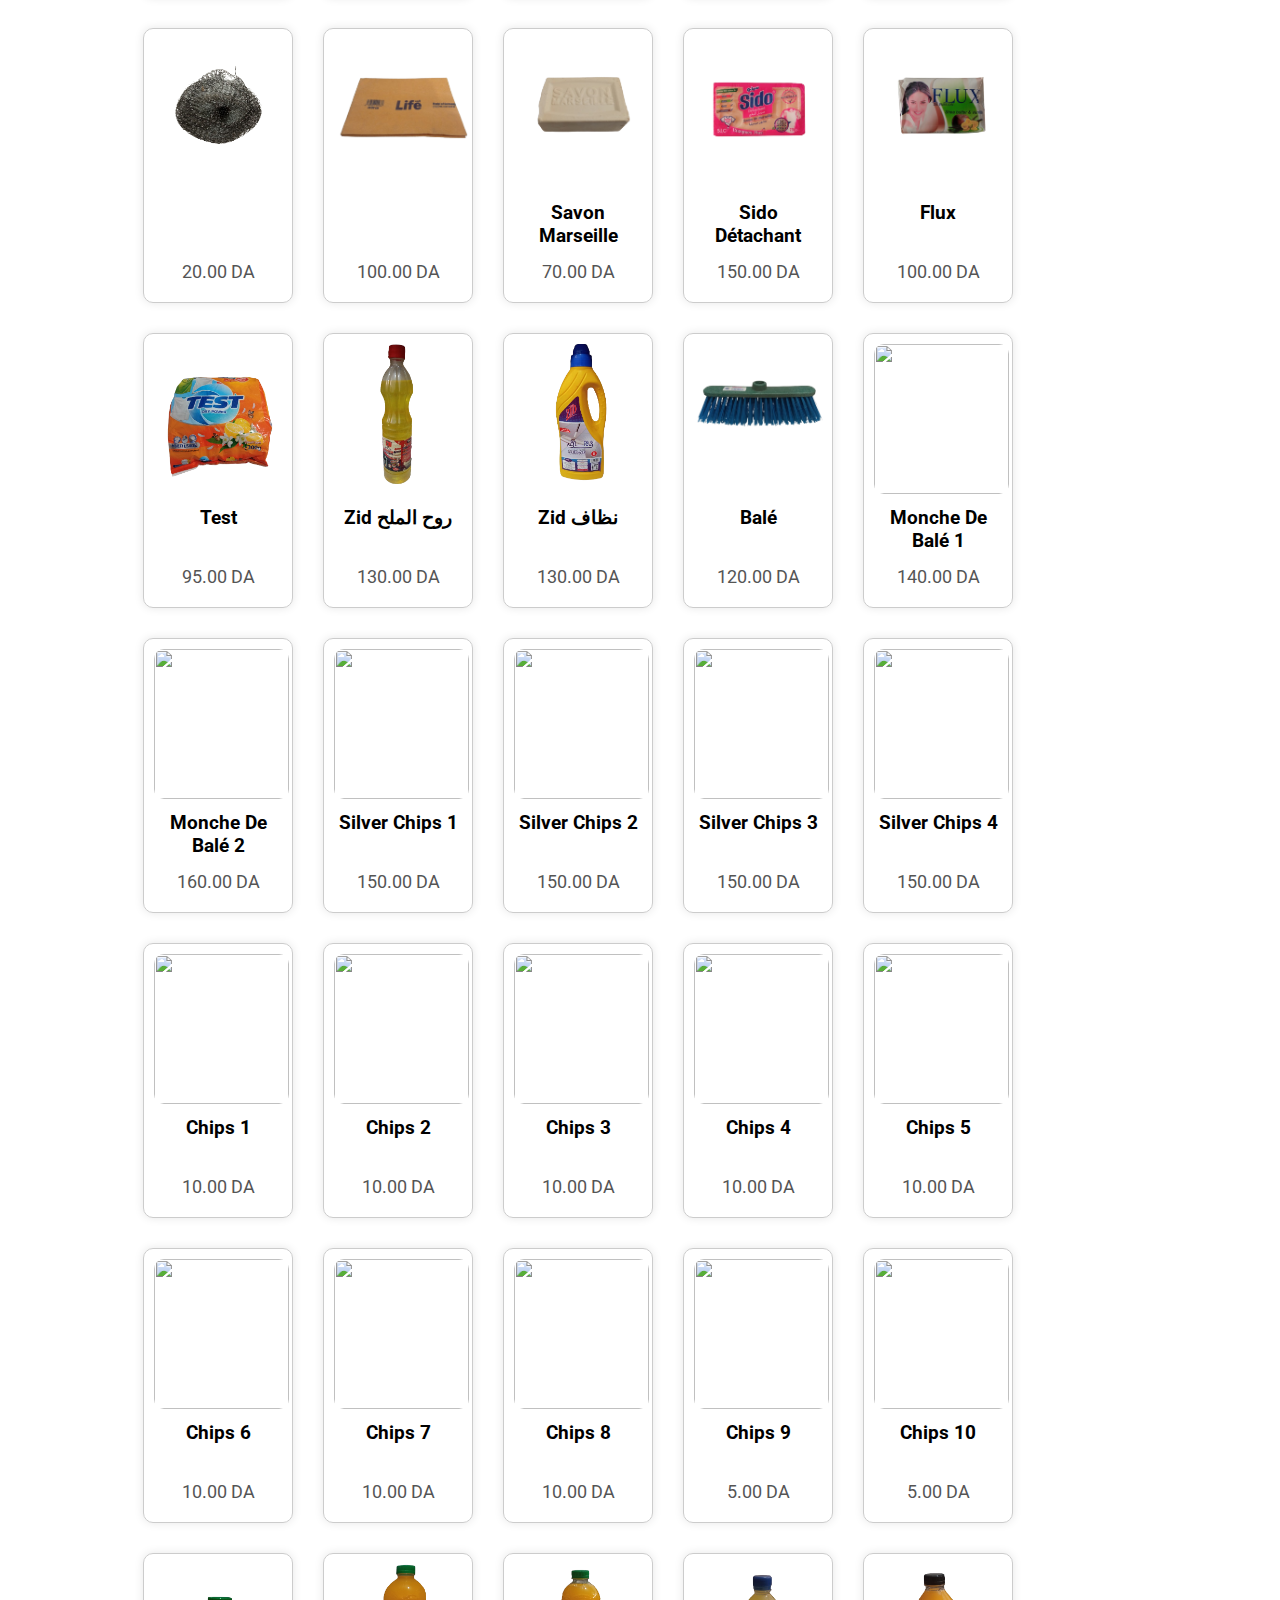
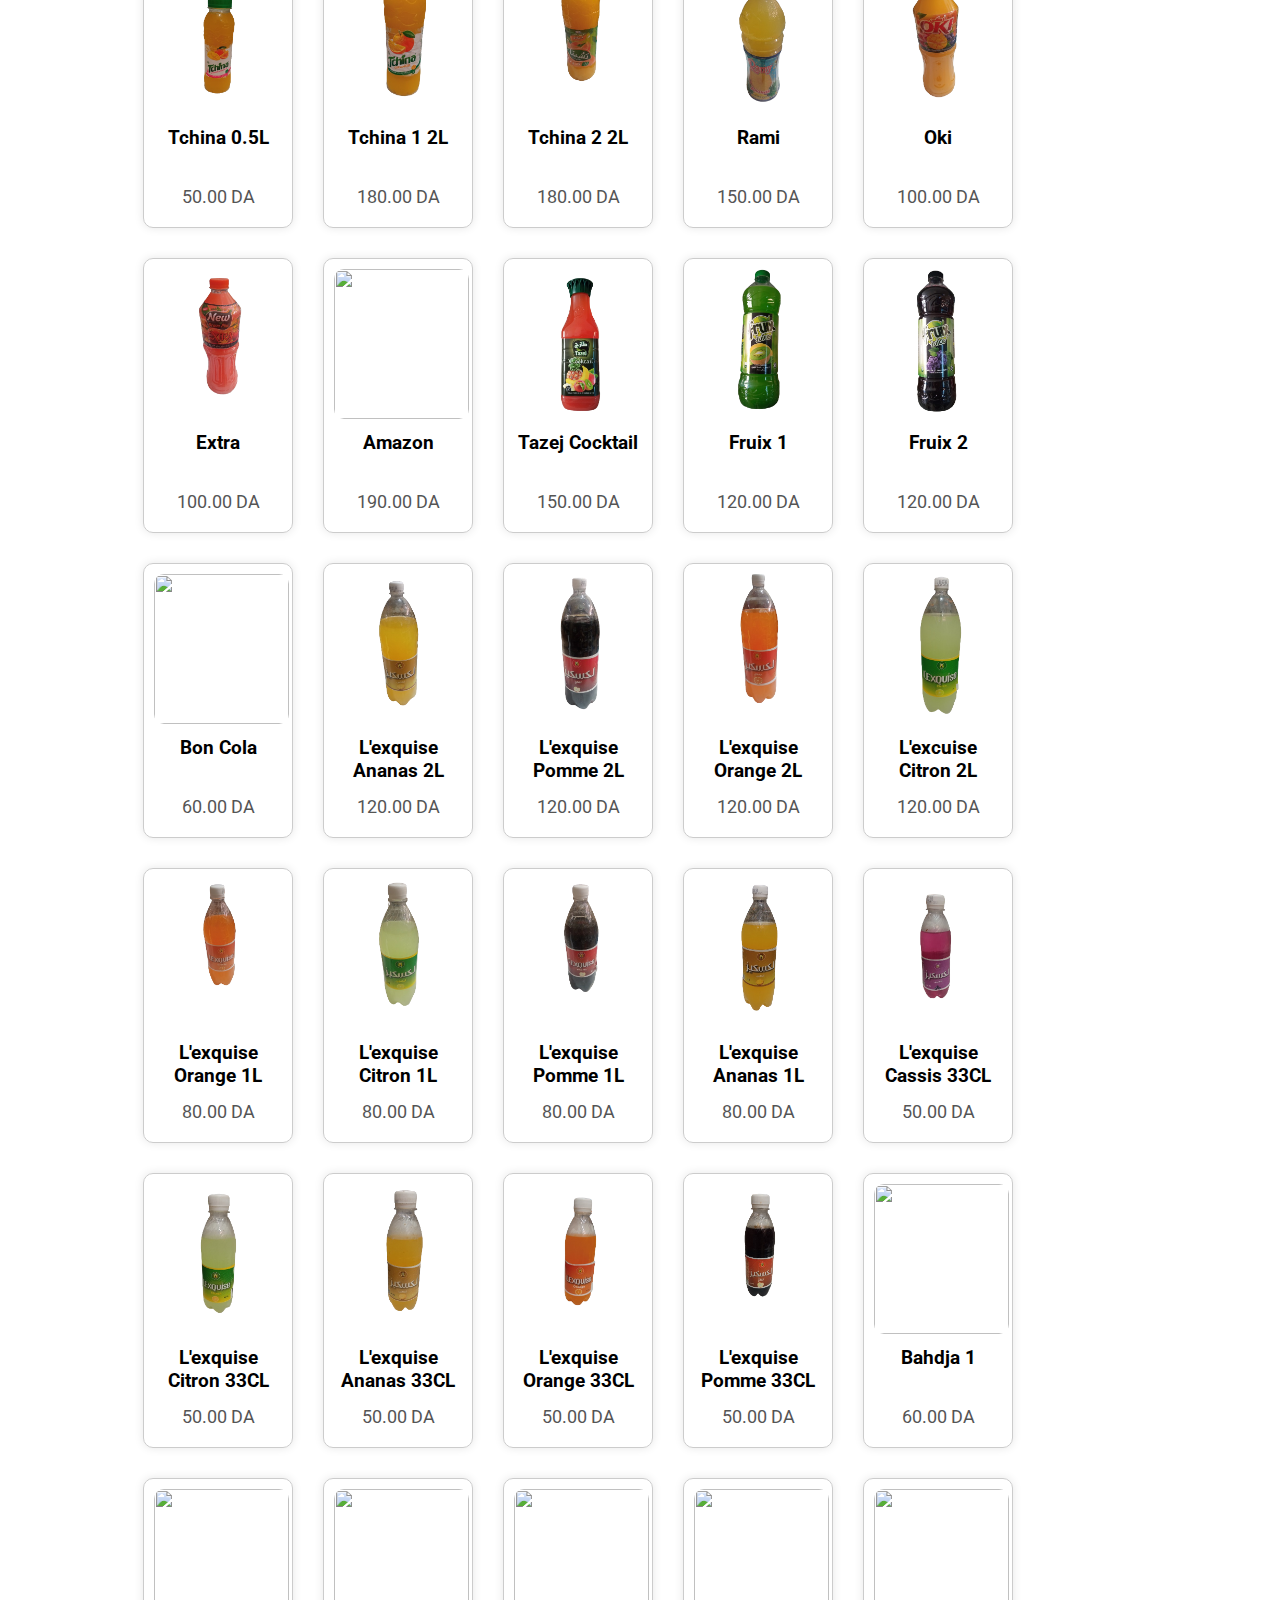
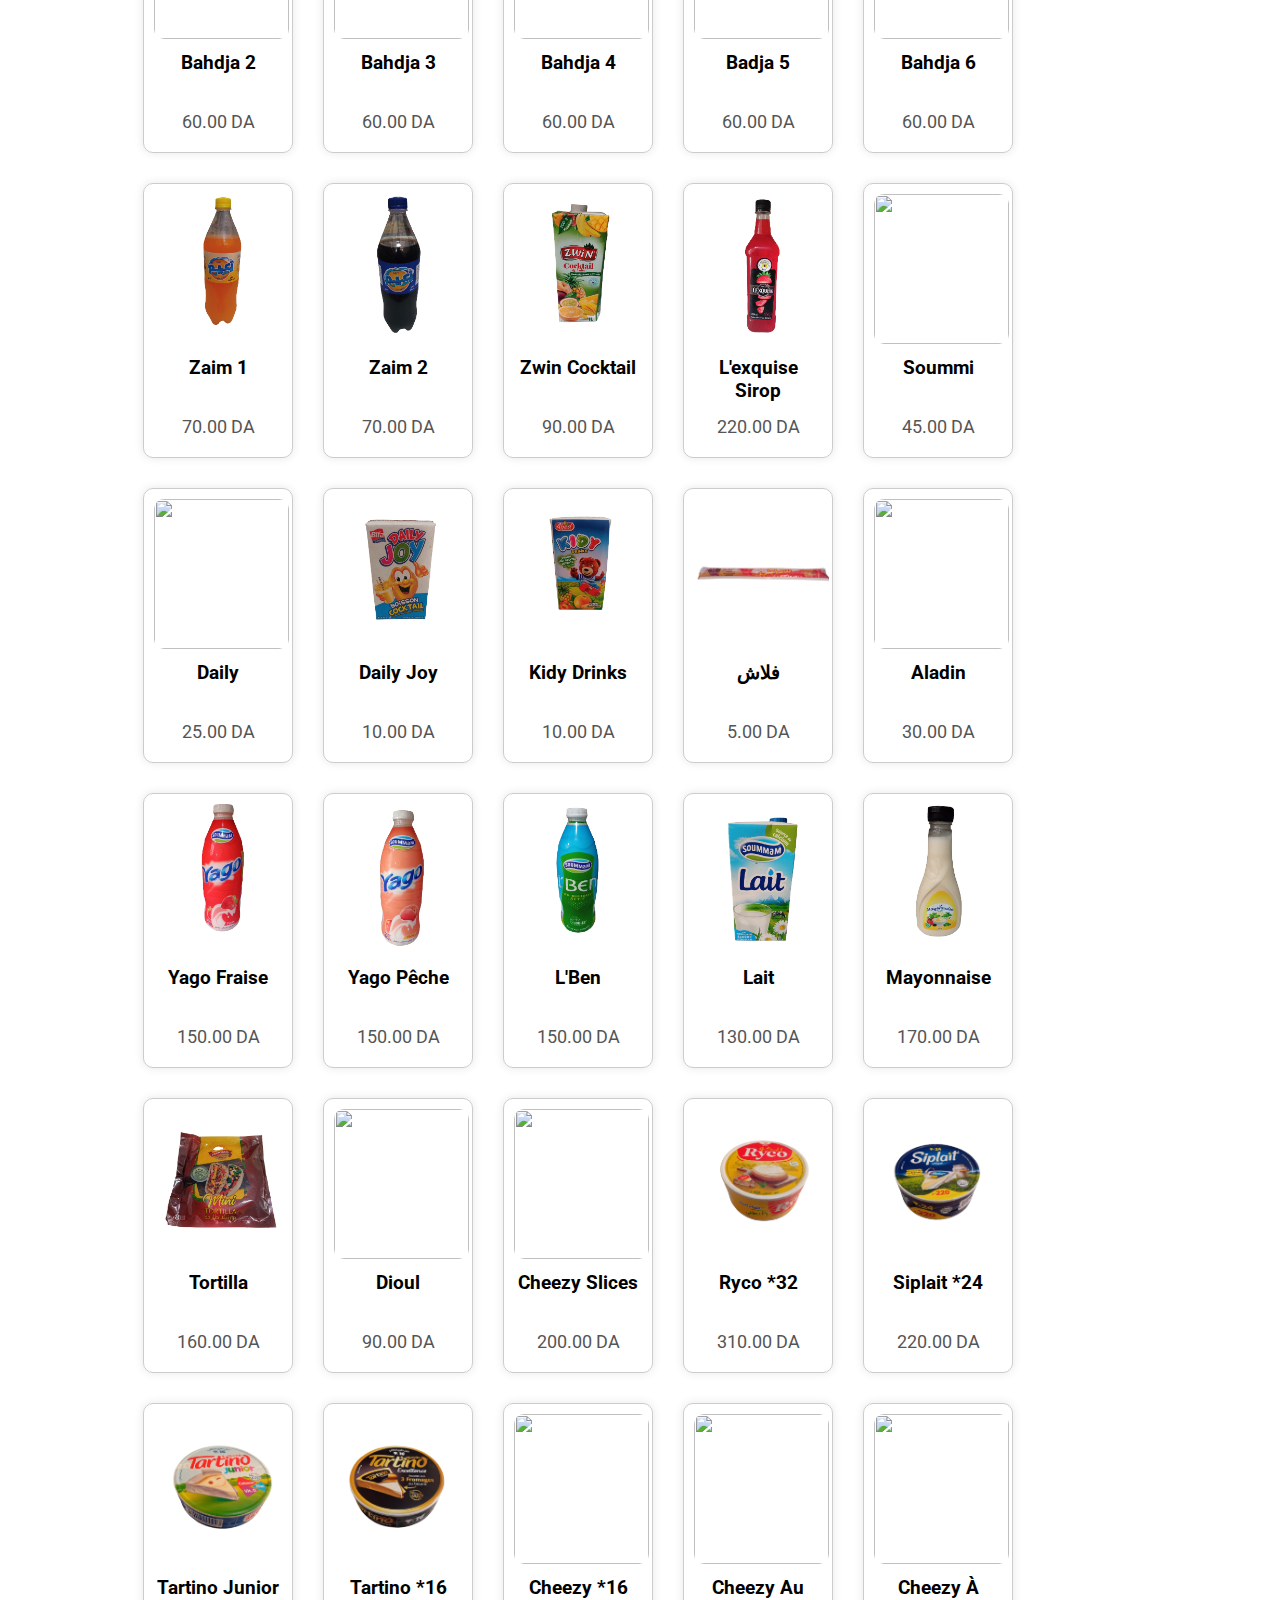
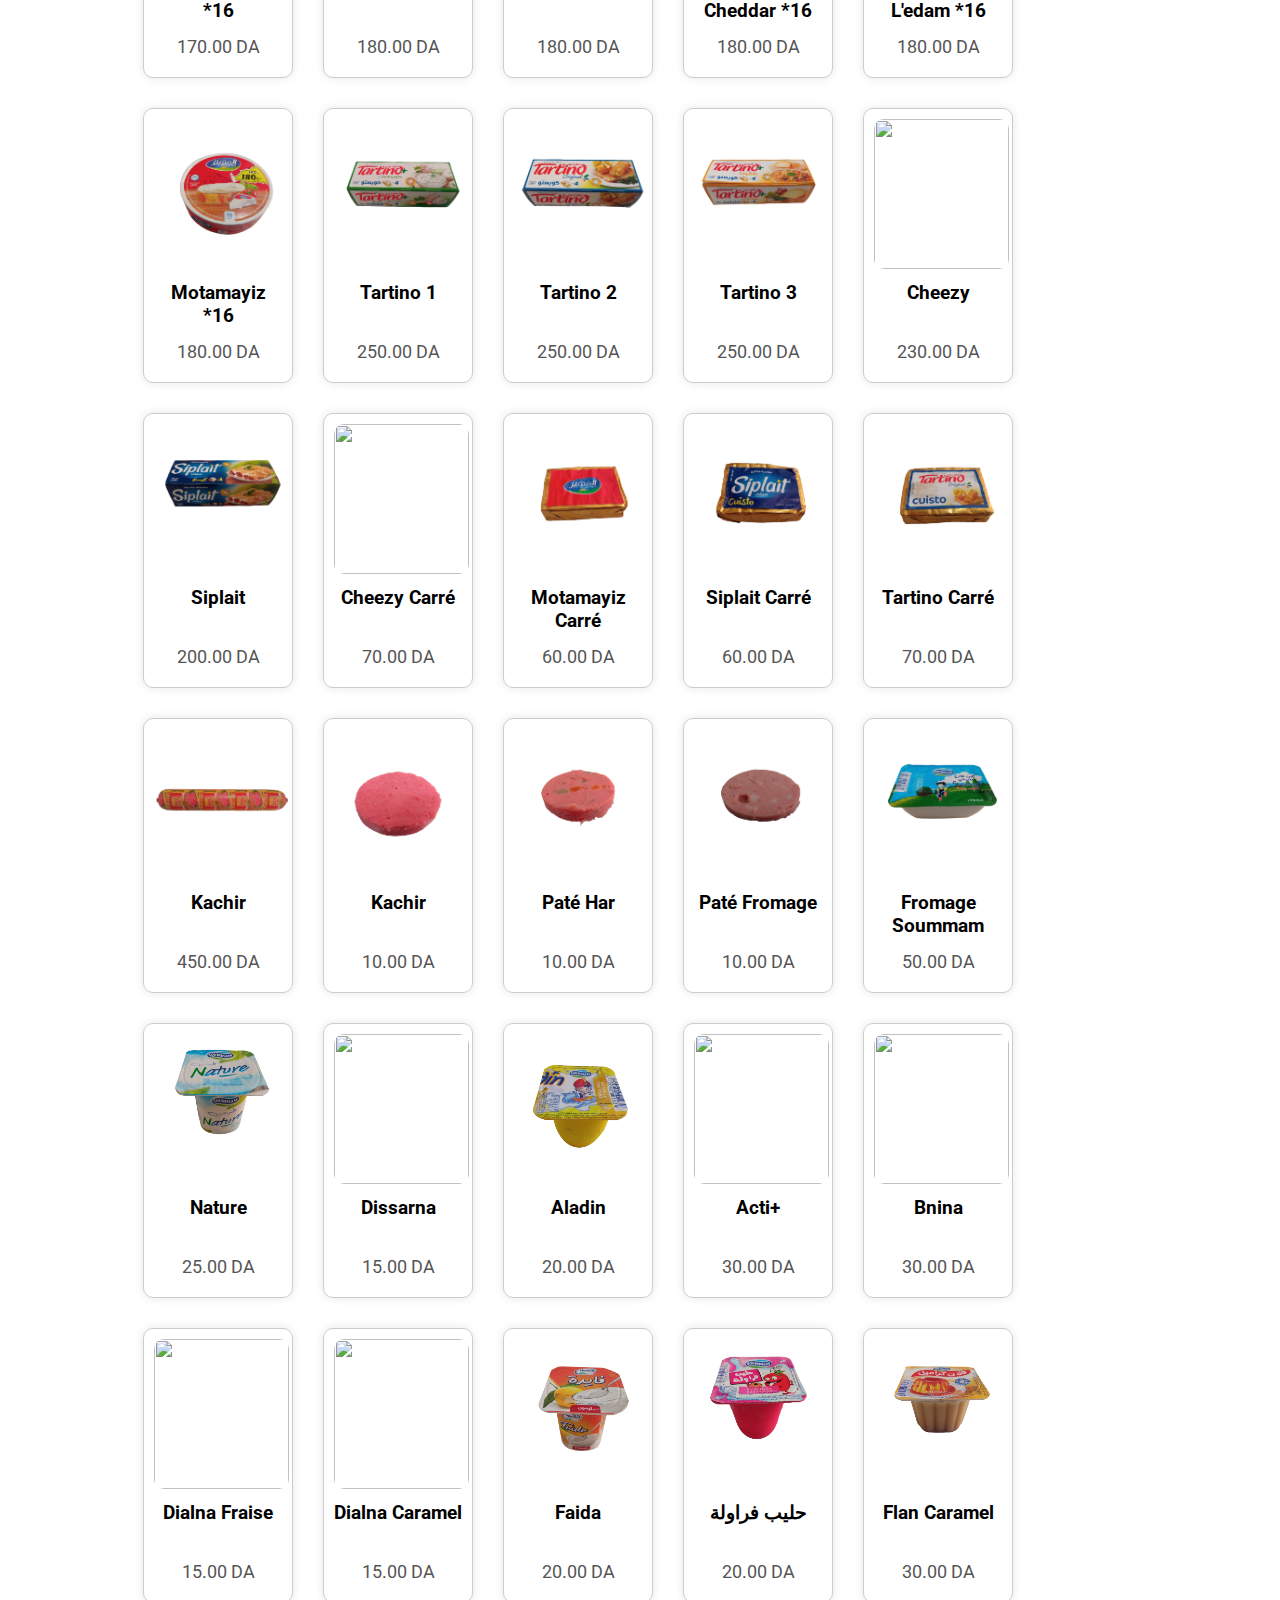
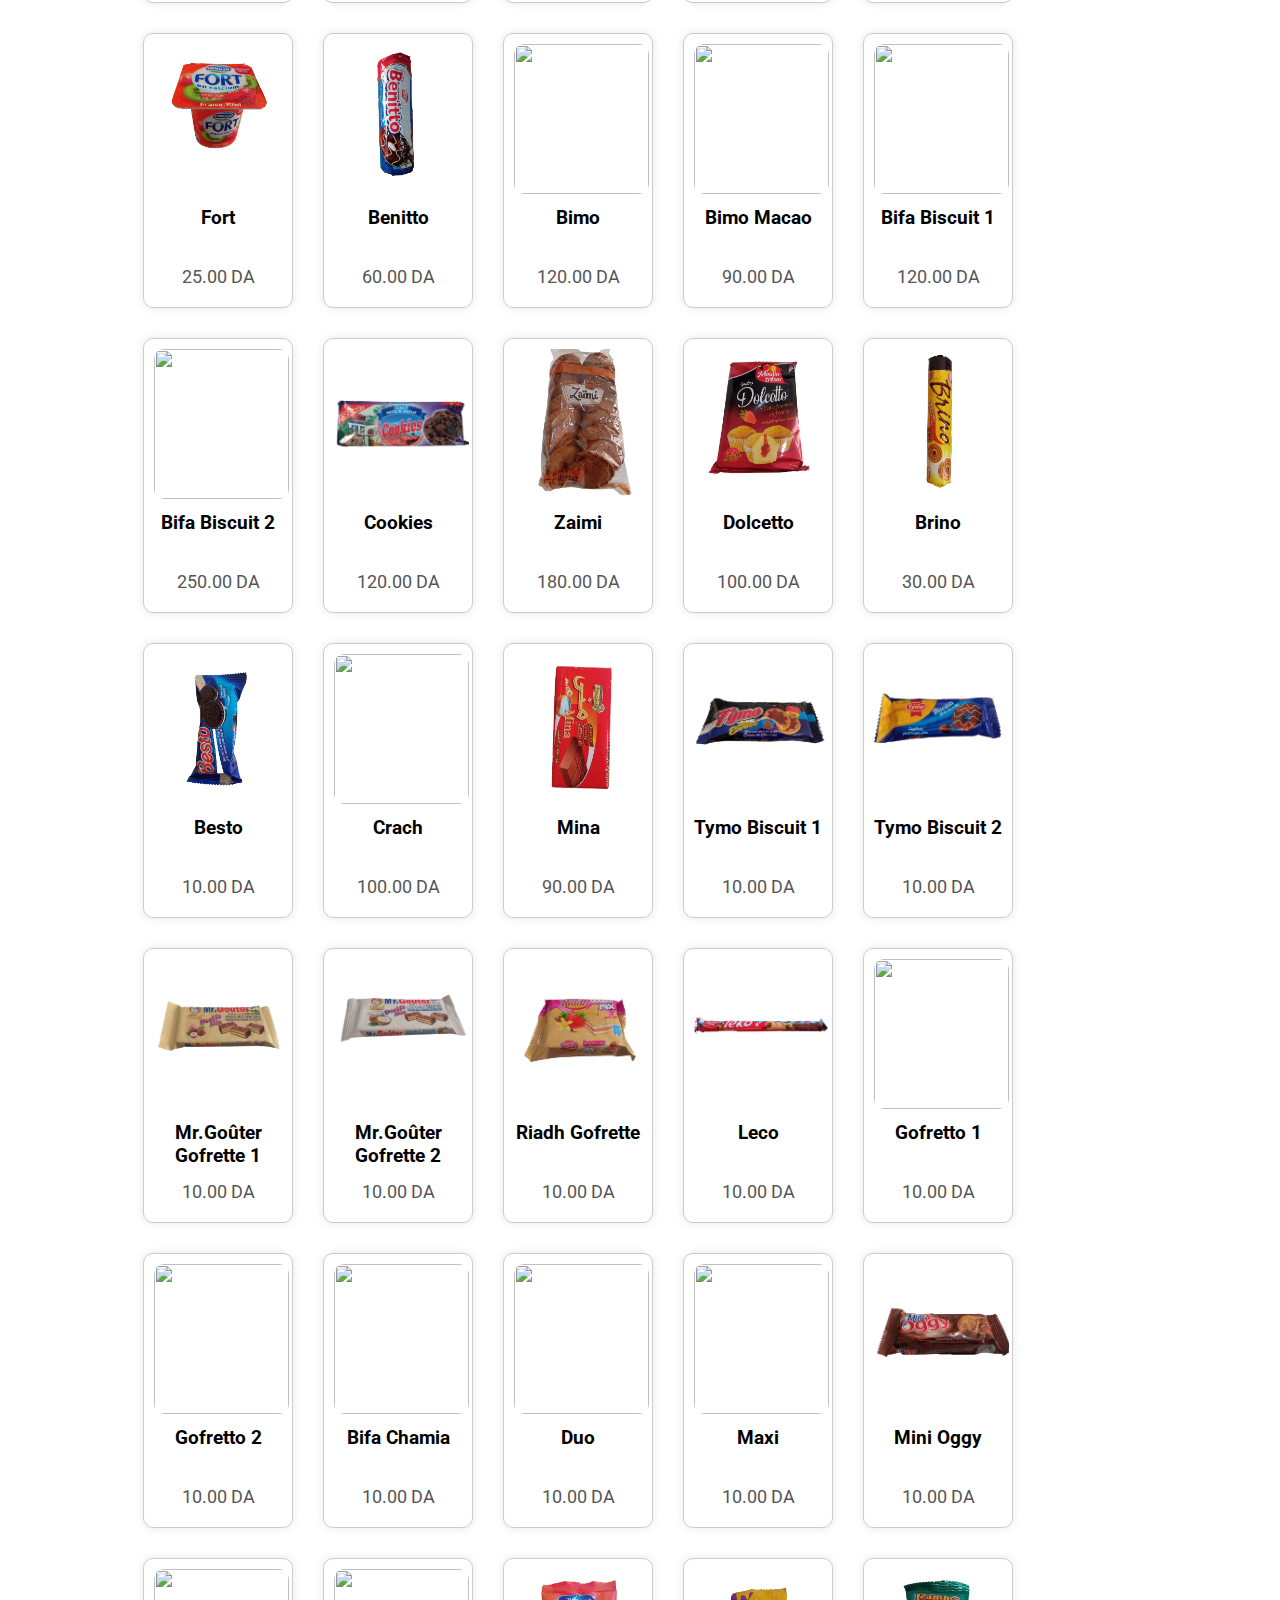
==== commit d8511123: "Update index.html" ====
--- a/index.html
+++ b/index.html
@@ -440,6 +440,18 @@
         </div>
 
         <div class="product">
+            <img src="magigout1.png">
+            <h2>Magigoût Mouton</h2>
+            <p>10.00 DA</p>
+        </div>
+
+        <div class="product">
+            <img src="magigout2.png">
+            <h2>Magigoût Poulet</h2>
+            <p>10.00 DA</p>
+        </div>
+
+        <div class="product">
             <img src="jeljlan.png">
             <h2>جلجلان</h2>
             <p>700.00 DA/kg</p>
@@ -1010,12 +1022,6 @@
         </div>
 
         <div class="product">
-            <img src="lexcuse12.png">
-            <h2>L'exquise Pomme Verte 33CL</h2>
-            <p>50.00 DA</p>
-        </div>
-
-        <div class="product">
             <img src="lexquise_orange_33cl.png">
             <h2>L'exquise Orange 33CL</h2>
             <p>50.00 DA</p>
@@ -1665,24 +1671,6 @@
             <img src="papier2.png">
             <h2>Wafa Papier Mouchoirs *10</h2>
             <p>180.00 DA</p>
-        </div>
-
-        <div class="product">
-            <img src="magigout.png">
-            <h2>Boîte de Magigoût</h2>
-            <p>270.00 DA</p>
-        </div>
-
-        <div class="product">
-            <img src="magigout1.png">
-            <h2>Magigoût Mouton</h2>
-            <p>10.00 DA</p>
-        </div>
-
-        <div class="product">
-            <img src="magigout2.png">
-            <h2>Magigoût Poulet</h2>
-            <p>10.00 DA</p>
         </div>
 
     </div>
--- a/style.css
+++ b/style.css
@@ -0,0 +1,418 @@
+@import url('https://fonts.googleapis.com/css2?family=Roboto:wght@100;300;400;500;700&display=swap');
+
+:root{
+  --primary-color: #3bb77e;
+  --secondary :#ffba43;
+  --bg: #e2f9ee;
+  --black: #1c2137;
+  --white: #fff;
+  --box-shadow: 0 .5rem 1rem rgba(0, 0, 0, 0.1);
+}
+
+*{
+  font-family: 'Roboto', sans-serif;
+  margin: 0; padding: 0;
+  box-sizing: border-box;
+  outline: none; border: none;
+  text-transform: capitalize;
+  text-decoration: none;
+  transition: .2s linear;
+}
+
+html{
+  font-size: 55%; 
+  overflow-x: hidden;
+  scroll-padding-top: 9rem;
+  scroll-behavior: smooth;
+}
+
+html::-webkit-scrollbar{
+  width: .8rem;
+}
+
+html::-webkit-scrollbar-track{
+  background: transparent;
+}
+
+html::-webkit-scrollbar-thumb{
+  background: var(--primary-color);
+  border-radius: 5rem;
+}
+
+section{
+  padding: 1rem 10%;
+}
+
+.heading{
+  text-align: center;
+  padding: 1.2rem 0;
+  margin-bottom: 1rem;
+  color: var(--primary-color);
+  text-transform: uppercase;
+  font-size: 4rem;
+}
+
+.heading span{
+  color: var(--secondary);
+  text-transform: uppercase;
+}
+
+.btn{
+  margin-top: 1rem;
+  display: inline-block;
+  padding: 1.3rem 3.5rem;
+  font-size: 1.7rem;
+  color: var(--white);
+  border-radius: .5rem;
+  background: var(--primary-color);
+  cursor: pointer;
+}
+
+.btn:hover{
+  color: var(--white);
+  background: var(--secondary);
+  box-shadow: var(--box-shadow);
+}
+
+/* header */
+
+.header{
+  position: fixed;
+  top: 0; left: 0; right: 0;
+  z-index: 1000;
+  background: var(--white);
+  box-shadow: var(--box-shadow);
+  display: flex;
+  align-items: center;
+  justify-content: space-between;
+  padding: 2rem 9%;
+}
+
+.header .logo{
+  font-size: 2.5rem;
+  font-weight: bolder;
+  color: var(--black);
+}
+
+.header .logo i{
+  color: var(--secondary);
+  padding-right: .5rem;
+}
+
+.header .navbar a{
+  font-size: 1.7rem;
+  color: var(--black);
+  margin: 0 1rem;
+}
+
+.header .navbar a:hover{
+  color: var(--primary-color);
+}
+
+.header .icons div{
+  font-size: 2.5rem;
+  margin-left: 1.7rem;
+  cursor: pointer;
+  color: var(--black);
+}
+
+.header .icons div:hover{
+  color: var(--primary-color);
+}
+
+#menu-btn {
+  display: none;
+}
+
+
+
+/* home */
+
+.home{
+  min-height: 100vh;
+  background: url('home_bg.jpg');
+  background-size: cover !important;
+  background-position: center !important;
+  position: relative;
+  z-index: 0;
+  display: flex;
+  align-items: center;
+  justify-content: center;
+}
+
+.home::before{
+  content: '';
+  position: absolute;
+  top: 0; left: 0;
+  height: 100%;
+  width: 100%;
+  background: rgba(0, 0, 0, 0.7);
+  z-index: -1;
+}
+
+.home .content{
+  max-width: 60rem;
+  text-align: center;
+}
+
+.home .content h3{
+  font-size: 6rem;
+  color: var(--white);
+  text-transform: uppercase;
+  padding-bottom: 1.5rem;
+}
+
+.home .content h3 span{
+  text-transform: uppercase;
+  color: var(--primary-color);
+}
+
+/* about */
+
+.about{
+  margin-bottom: 5rem;
+}
+
+.about .row{
+  display: flex;
+  align-items: center;
+  flex-wrap: wrap;
+  gap: 2rem;
+  
+}
+
+.about .row .content{
+  flex: 1 1 50rem;
+}
+
+.about .row .content h3{
+  color: var(--black);
+  font-size: 3.5rem;
+  line-height: 1.5;
+  padding-top: 1rem;
+}
+
+.about .row .content .divider{
+  background: var(--secondary);
+  height: .3rem;
+  display: inline-block;
+  width: 20%;
+}
+
+.about .row .content p{
+  font-size: 2.2rem;
+  padding: 1rem 0;
+  color:#555;
+  line-height: 2;
+  text-transform: none;
+}
+
+.about .row .image{
+  flex: 1 1 30rem;
+}
+
+.about .row .image img{
+  width: 100%;
+  height: 100%;
+}
+
+
+
+/* footer */
+
+.footer{
+  background: var(--bg);
+  text-align: center;
+}
+
+.footer .box-container{
+  display: grid;
+  grid-template-columns: repeat(auto-fit, minmax(30rem, 1fr));
+  gap: 2rem;
+}
+
+.footer .box-container .box h3{
+  font-size: 2.2rem;
+  text-transform: capitalize;
+  color: var(--primary-color);
+  padding: 1rem 0;
+}
+
+.footer .box-container .box p{
+  font-size: 1.5rem;
+  line-height: 2;
+  color: var(--black);
+  padding: 1rem 0;
+}
+
+.footer .box-container .share{
+  margin-top: 5rem;
+}
+
+.footer .box-container .share a{
+  height: 4.5rem;
+  width: 4.5rem;
+  line-height: 4.5rem;
+  border-radius: 10%;
+  font-size: 1.7rem;
+  background: var(--primary-color);
+  color: var(--white);
+  margin-right: .5rem;
+  text-align: center;
+}
+
+.footer .box-container .share a:hover{
+  background: var(--secondary);
+}
+
+.footer .box-container .box .link{
+  font-size: 1.7rem;
+  line-height: 2;
+  color: var(--primary-color);
+  padding: .5rem 0;
+  display: block;
+  text-transform: lowercase;
+}
+
+.footer .box-container .box .link:hover{
+  color: var(--secondary);
+}
+
+.footer .credit{
+  text-align: center;
+  margin: 4rem;
+  padding-top: 3rem;
+  font-size: 2rem;
+  text-transform: capitalize;
+  color: var(--primary-color);
+  border-top: .1rem solid var(--black);
+}
+
+.footer .credit span{
+  color: var(--secondary);
+}
+
+/* media queries */
+
+@media (max-width: 991px){
+
+  html{
+    font-size: 55%; 
+  }
+
+  .header{
+    padding: 2rem 3rem;
+  }
+
+  section{
+    padding: 2rem;
+  }
+
+}
+
+@media (max-width:768px){
+
+  #menu-btn{
+    display: inline-block;
+  }
+
+  .header .navbar{
+    position: absolute;
+    top: 110%; right: -110%;
+    width: 30rem;
+    box-shadow: var(--box-shadow);
+    border-radius: .5rem;
+    background: var(--white);
+  }
+
+  .header .navbar.active{
+    right: 2rem;
+    transition: .4s linear;
+  }
+
+  .header .navbar a{
+    font-size: 2rem;
+    margin: 2rem 2.5rem;
+    display: block;
+  }
+
+  .home .content h3{
+    font-size: 4.5rem;
+  }
+
+  .about .row .image img{
+    width: 100%;
+    height: 50%;
+  }
+
+}
+
+@media (max-width: 450px){
+  html{
+    font-size: 50%;
+  }
+
+  .home .content h3{
+    font-size: 3.5rem;
+  }
+}
+
+/* body */
+body {
+  font-family: Arial, sans-serif;
+  margin: 0;
+  padding: 0;
+  box-sizing: border-box;
+}
+
+.container {
+  display: flex;
+  flex-wrap: wrap;
+  /* justify-content: center; */
+   
+}
+
+.product {
+  position: relative;
+  height: 275px;
+  width: 150px;
+  margin: 15px;
+  padding: 10px;
+  border: 1px solid #ccc;
+  border-radius: 10px;
+  text-align: center;
+  box-shadow: 0 0 10px rgba(0, 0, 0, 0.1);
+  transition: transform 0.2s;
+  
+}
+
+.product:hover {
+  transform: scale(1.05);
+}
+
+img {
+  width: 135px;
+  height: 150px;
+  object-fit: contain; 
+  border-radius: 10px;
+}
+
+h2 {
+  font-size: 2.2em;
+  margin: 10px 0;
+}
+
+.product  p{
+  font-size: 2em;
+  color: #555;
+  
+  position:absolute;
+  bottom: 20px;
+  right: 0;
+  left: 0;
+  
+}
+
+.products{
+  margin-top: 2rem;
+}
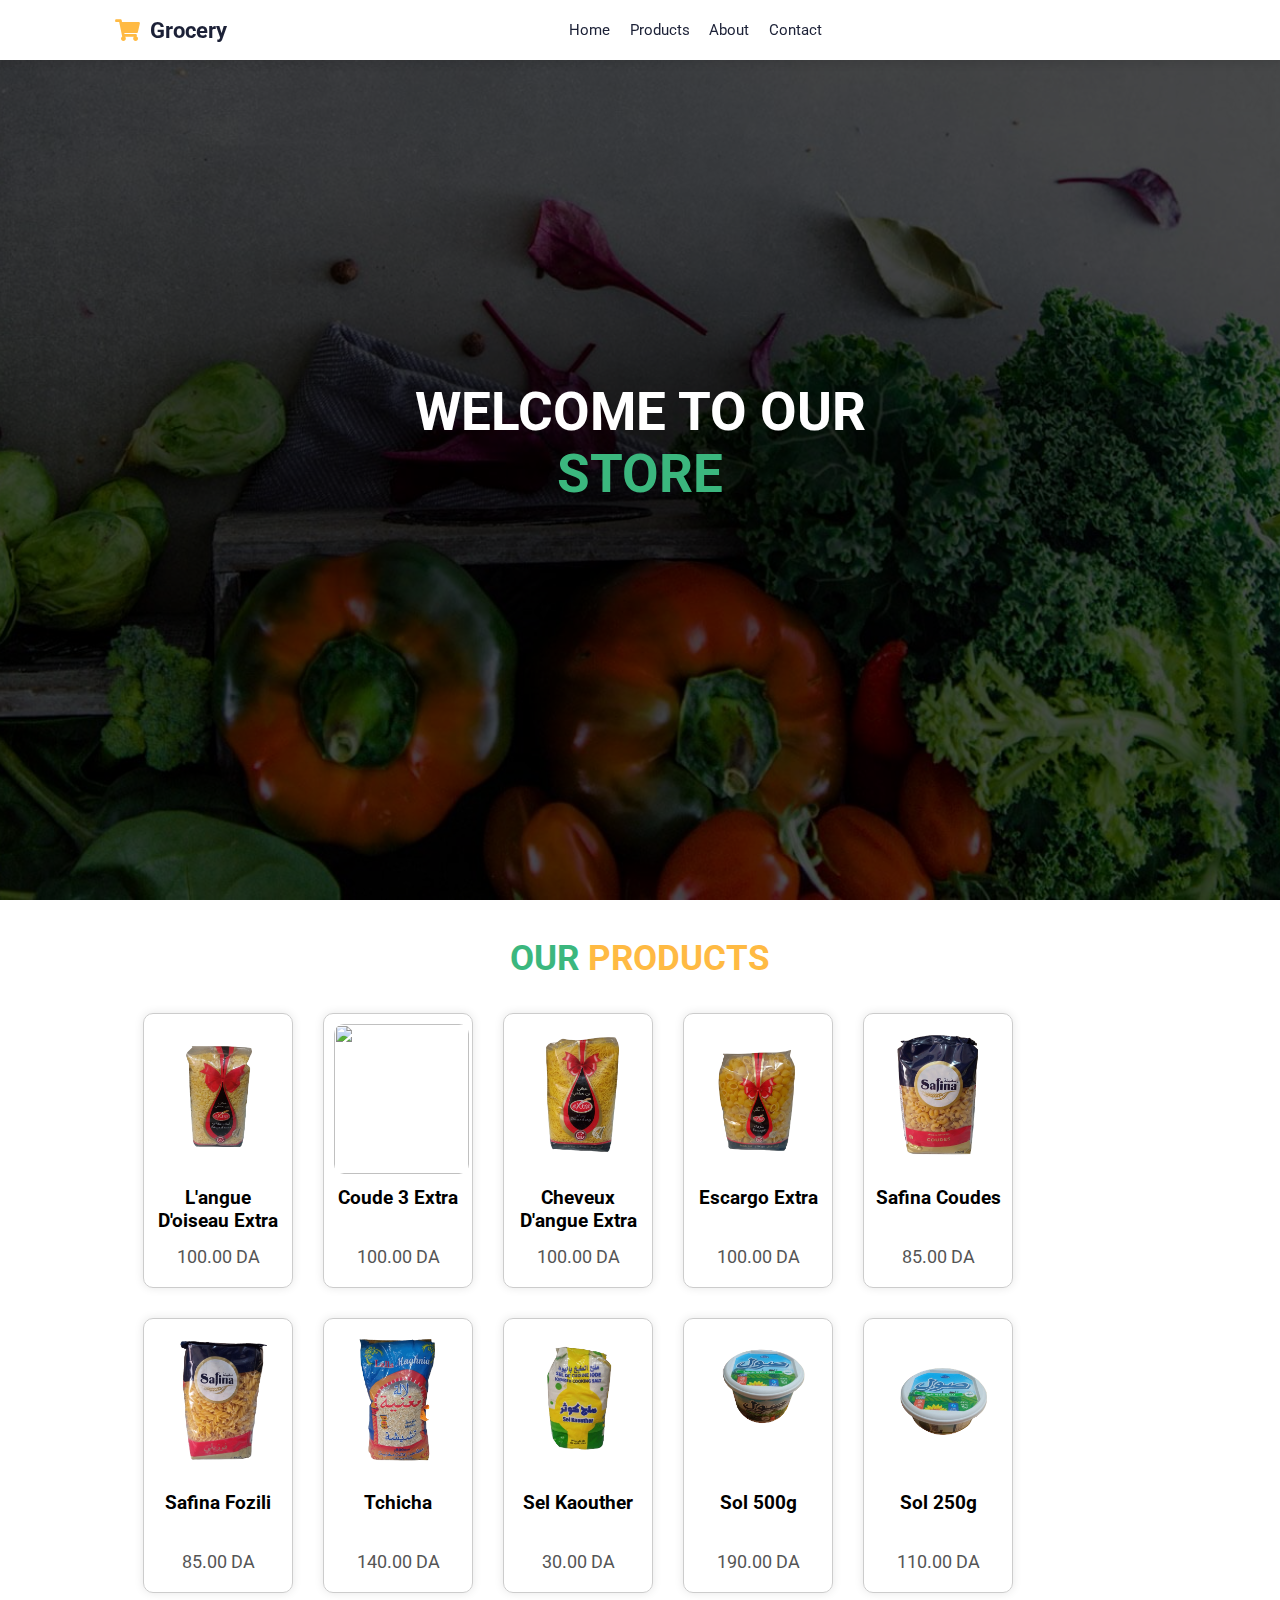
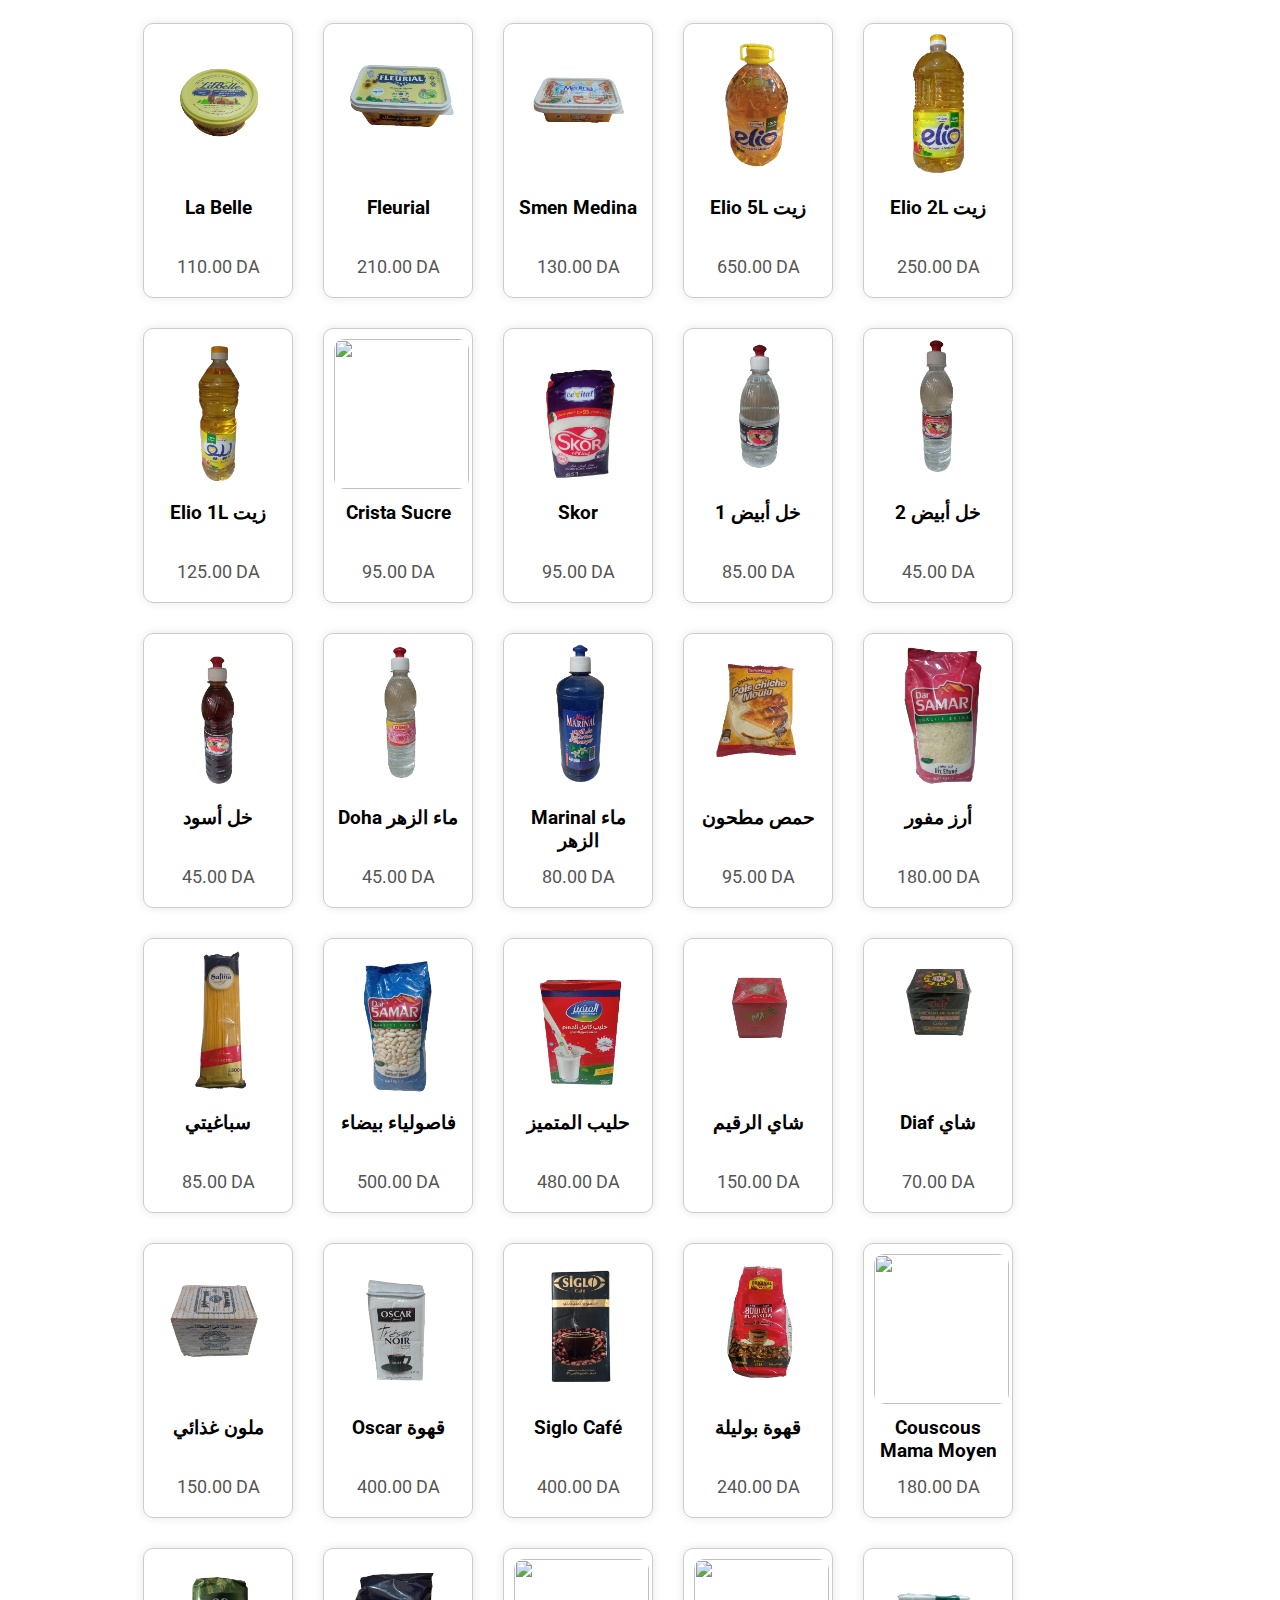
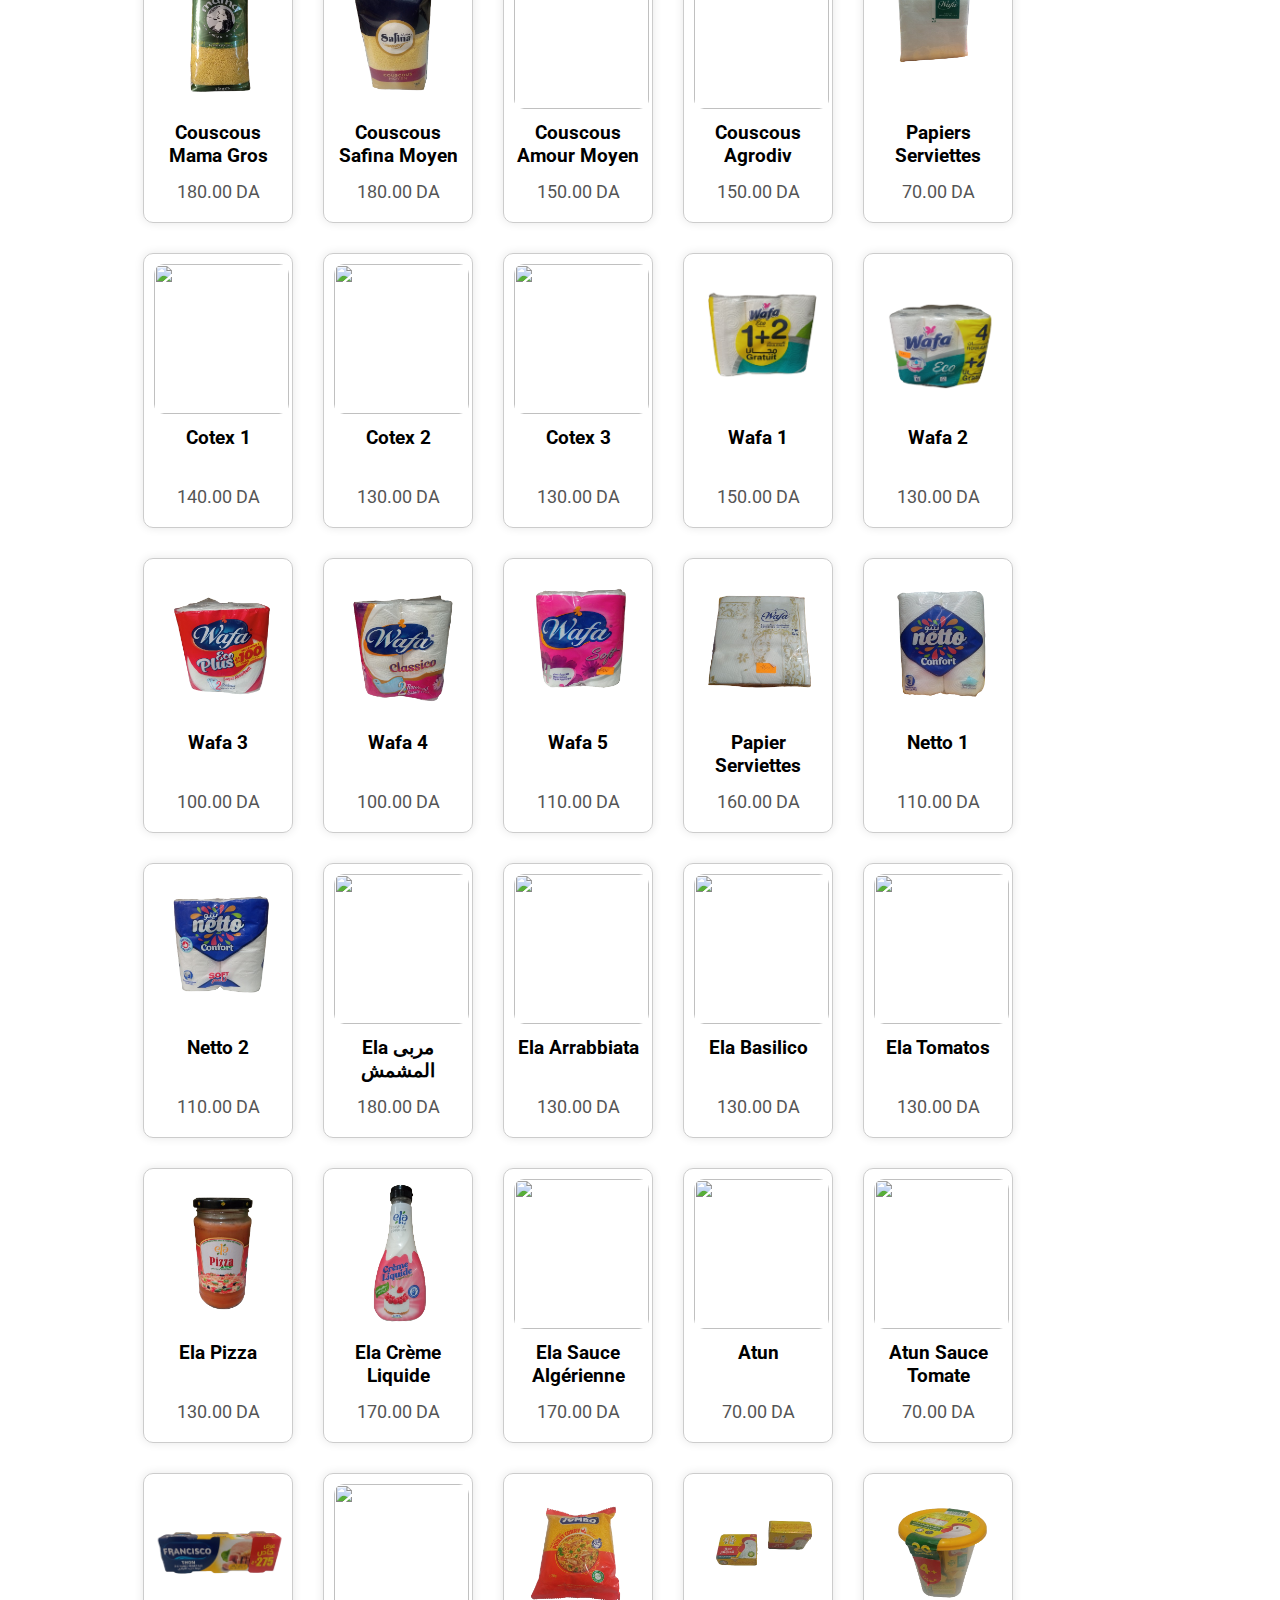
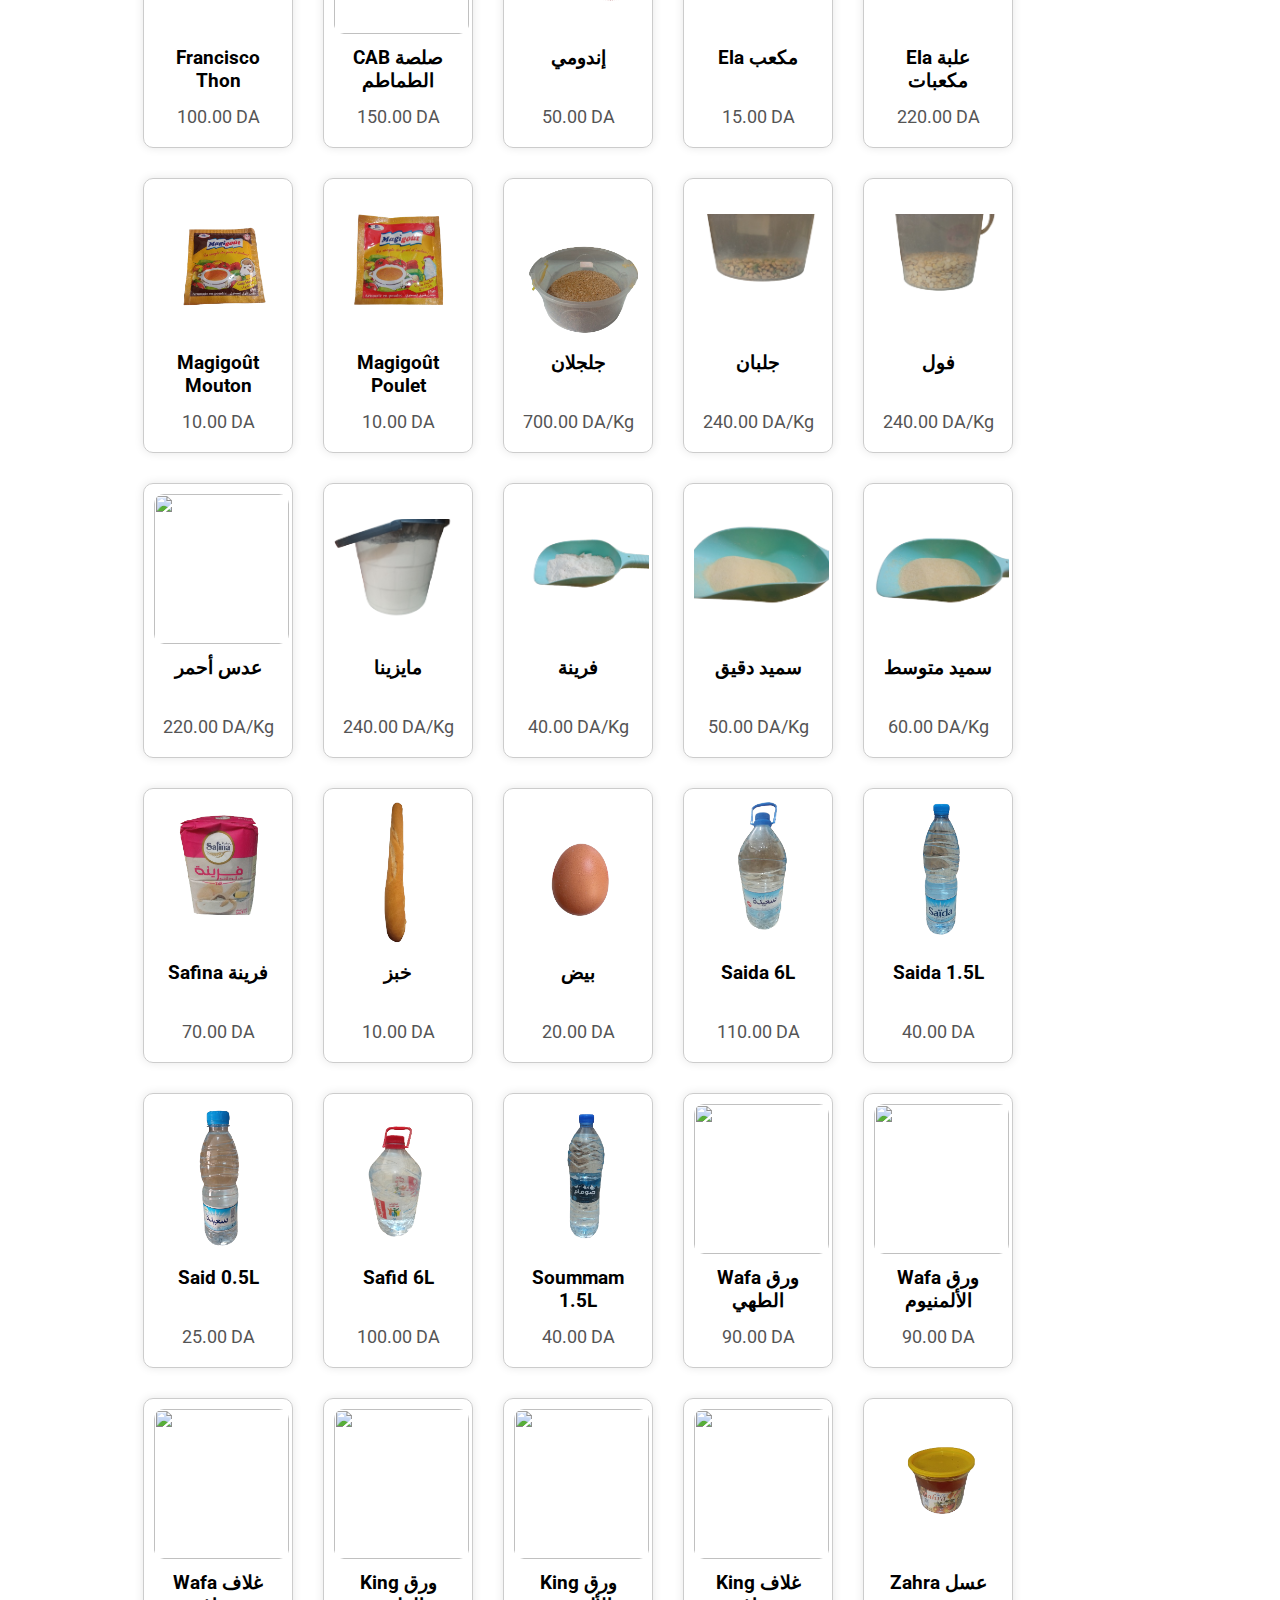
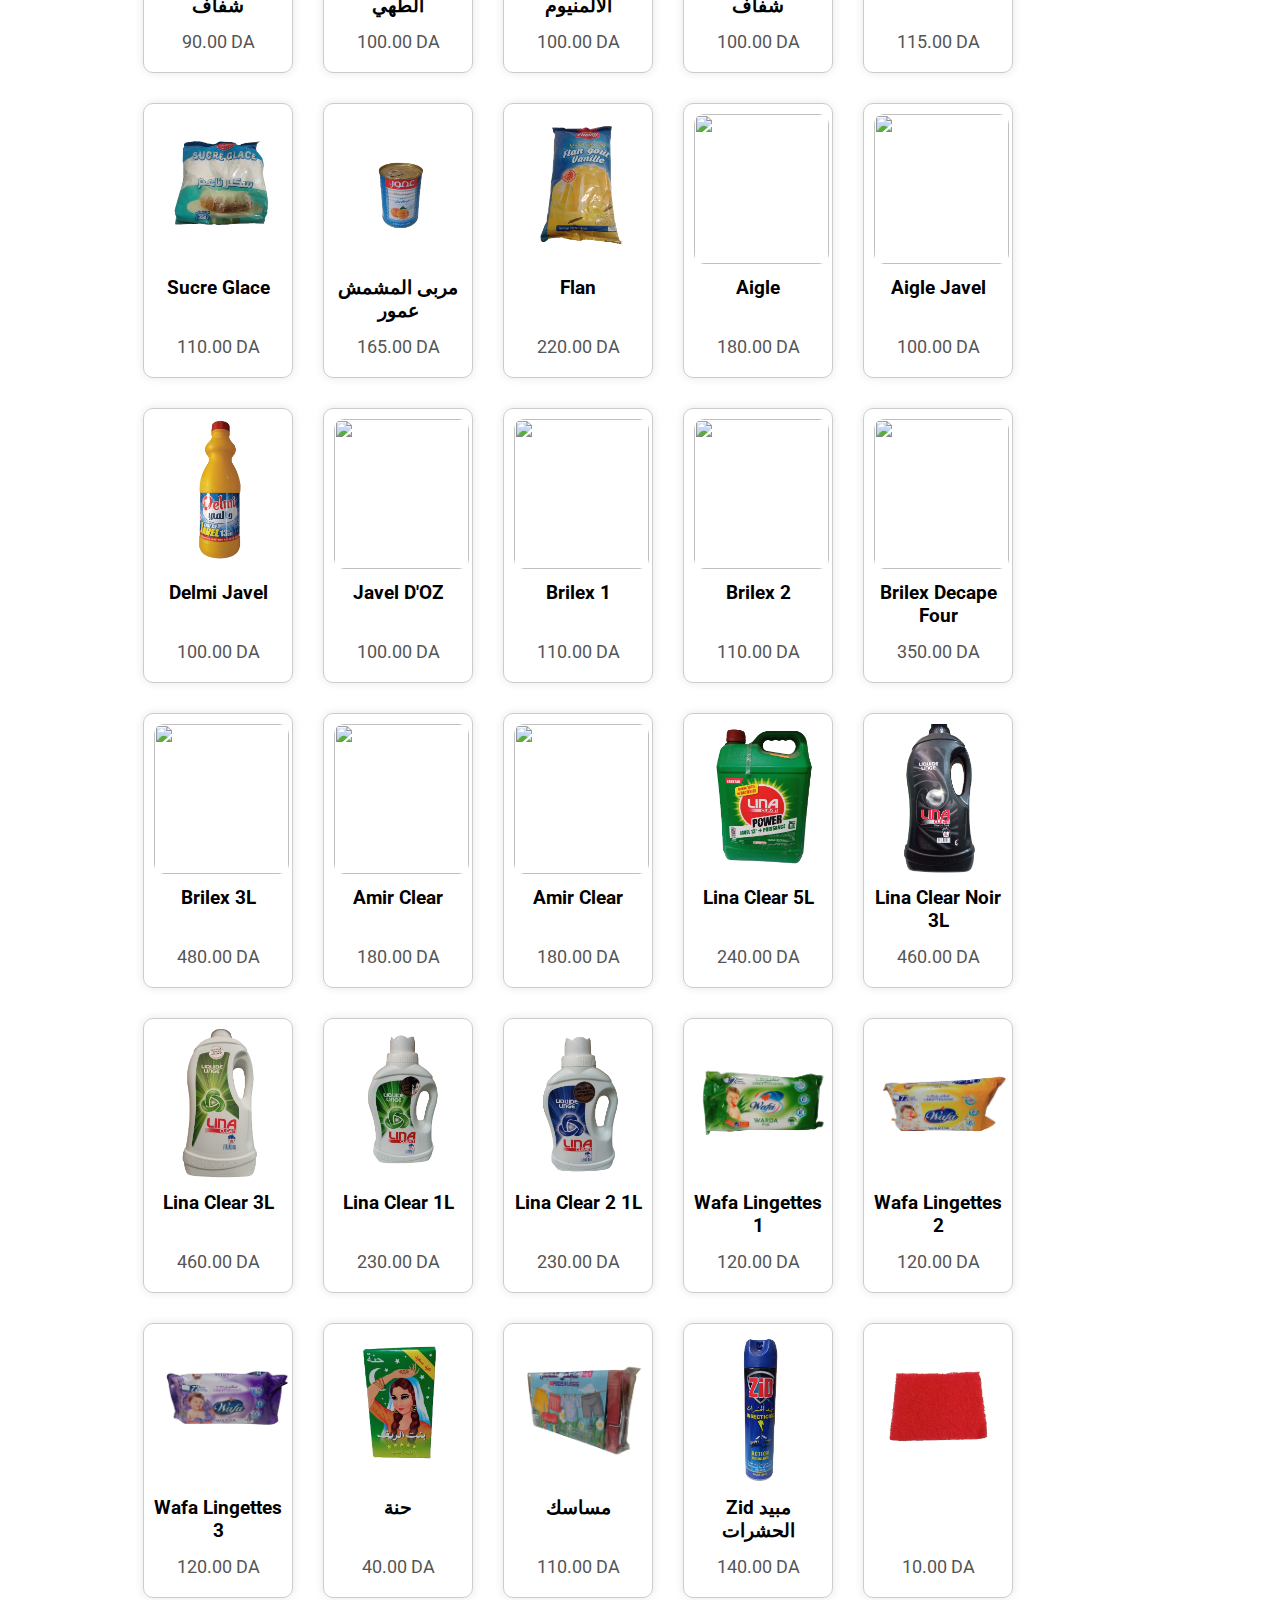
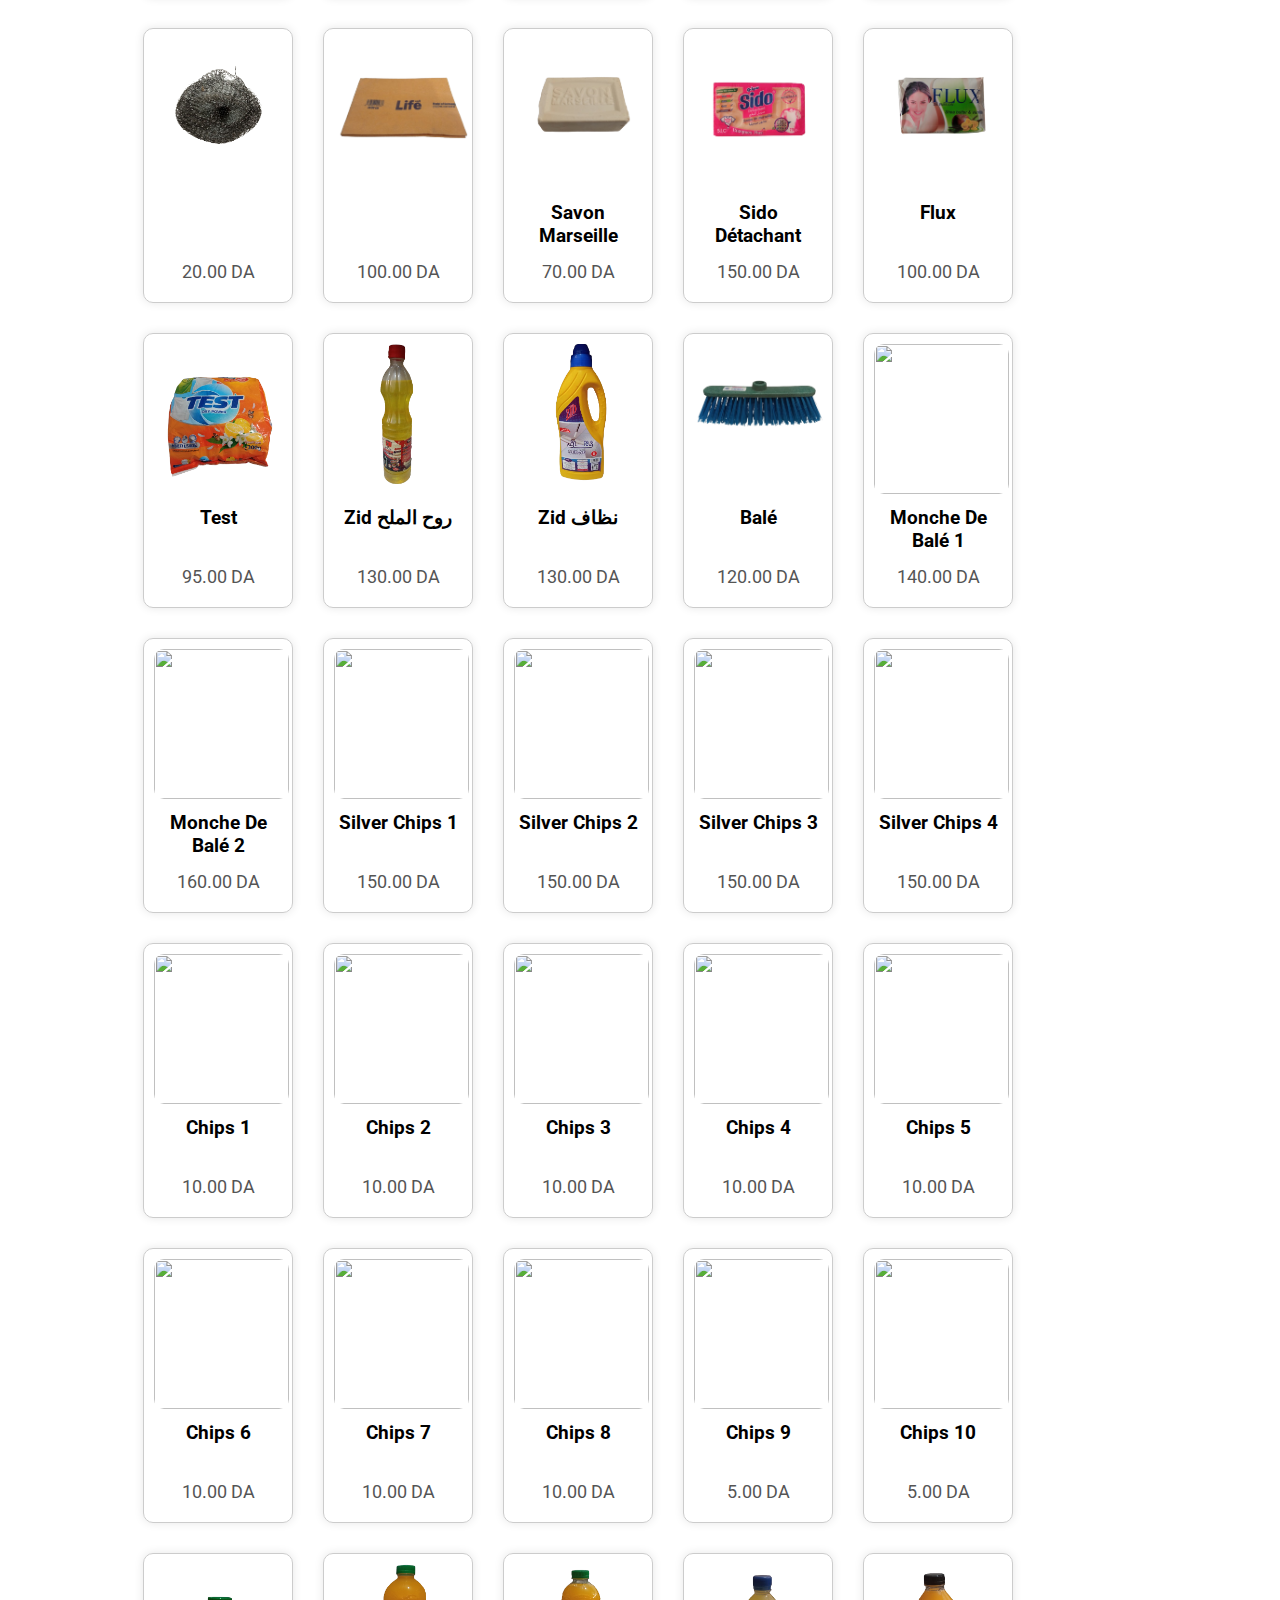
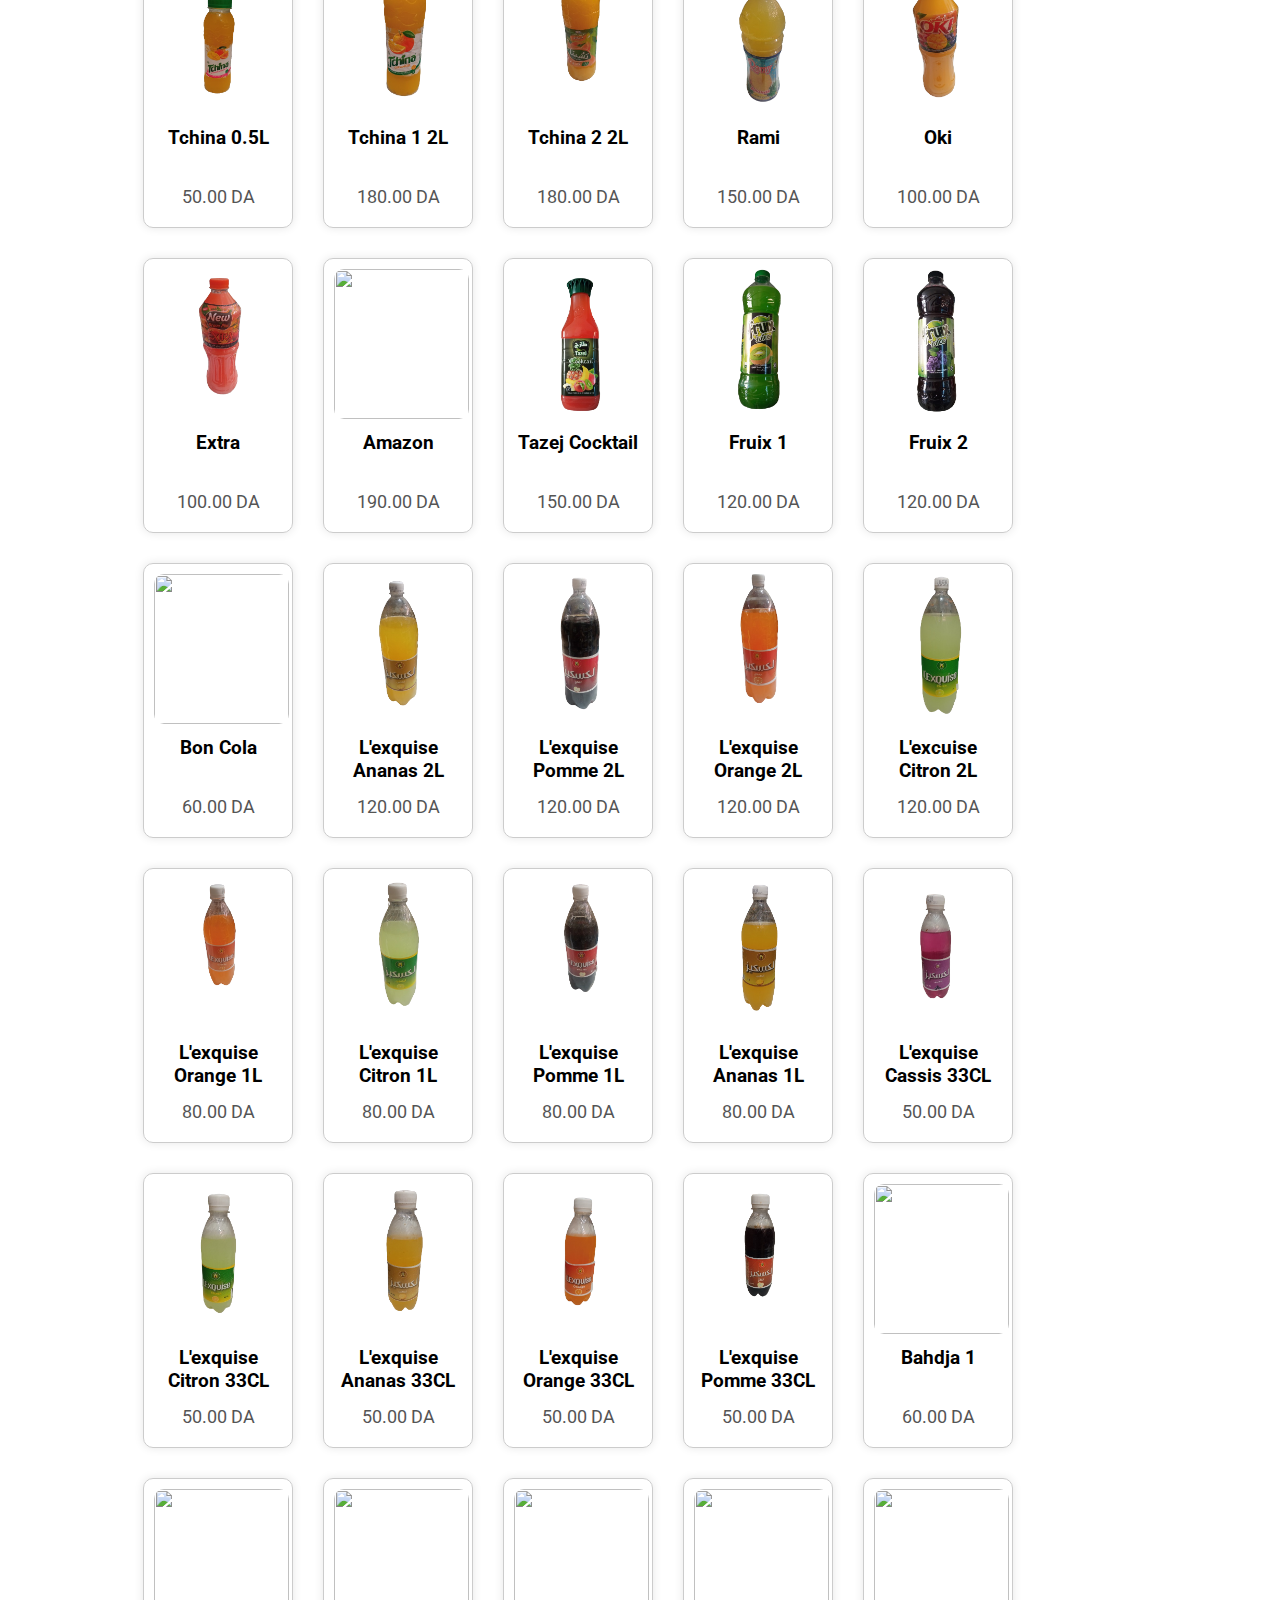
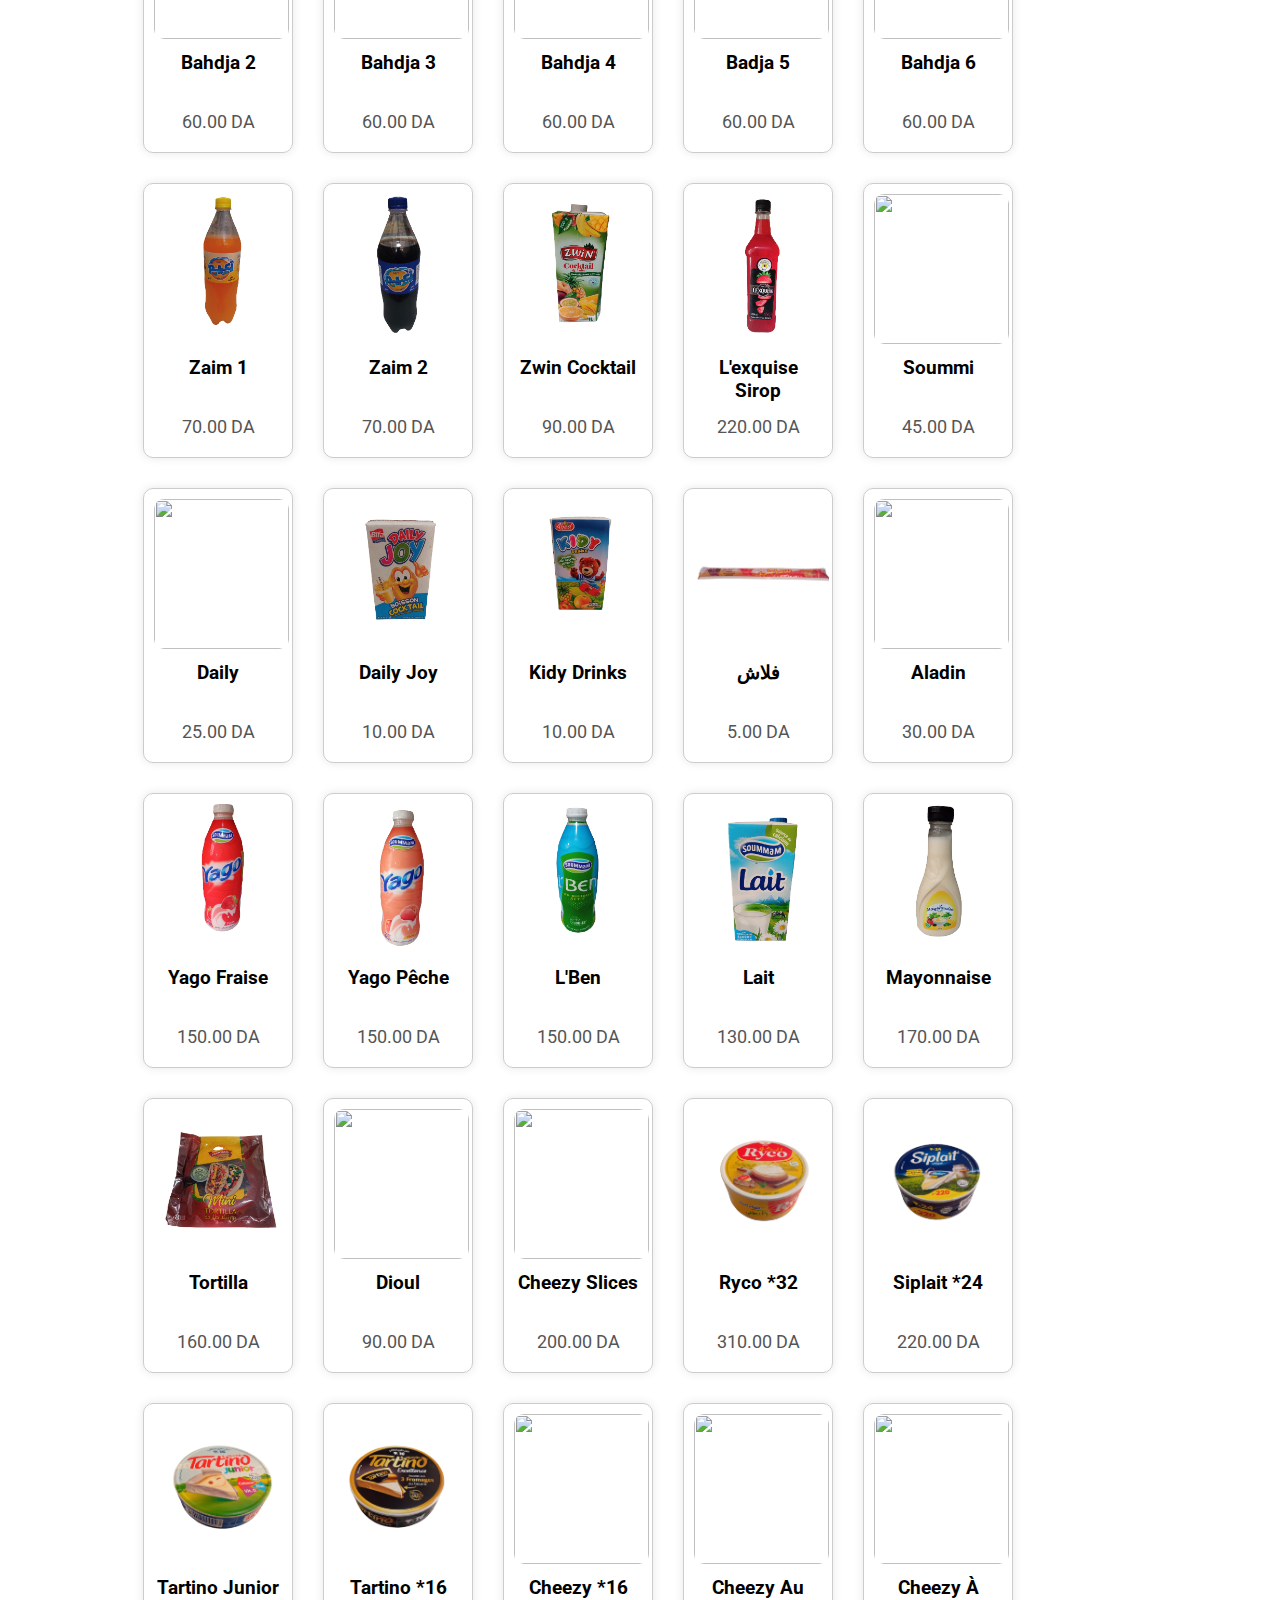
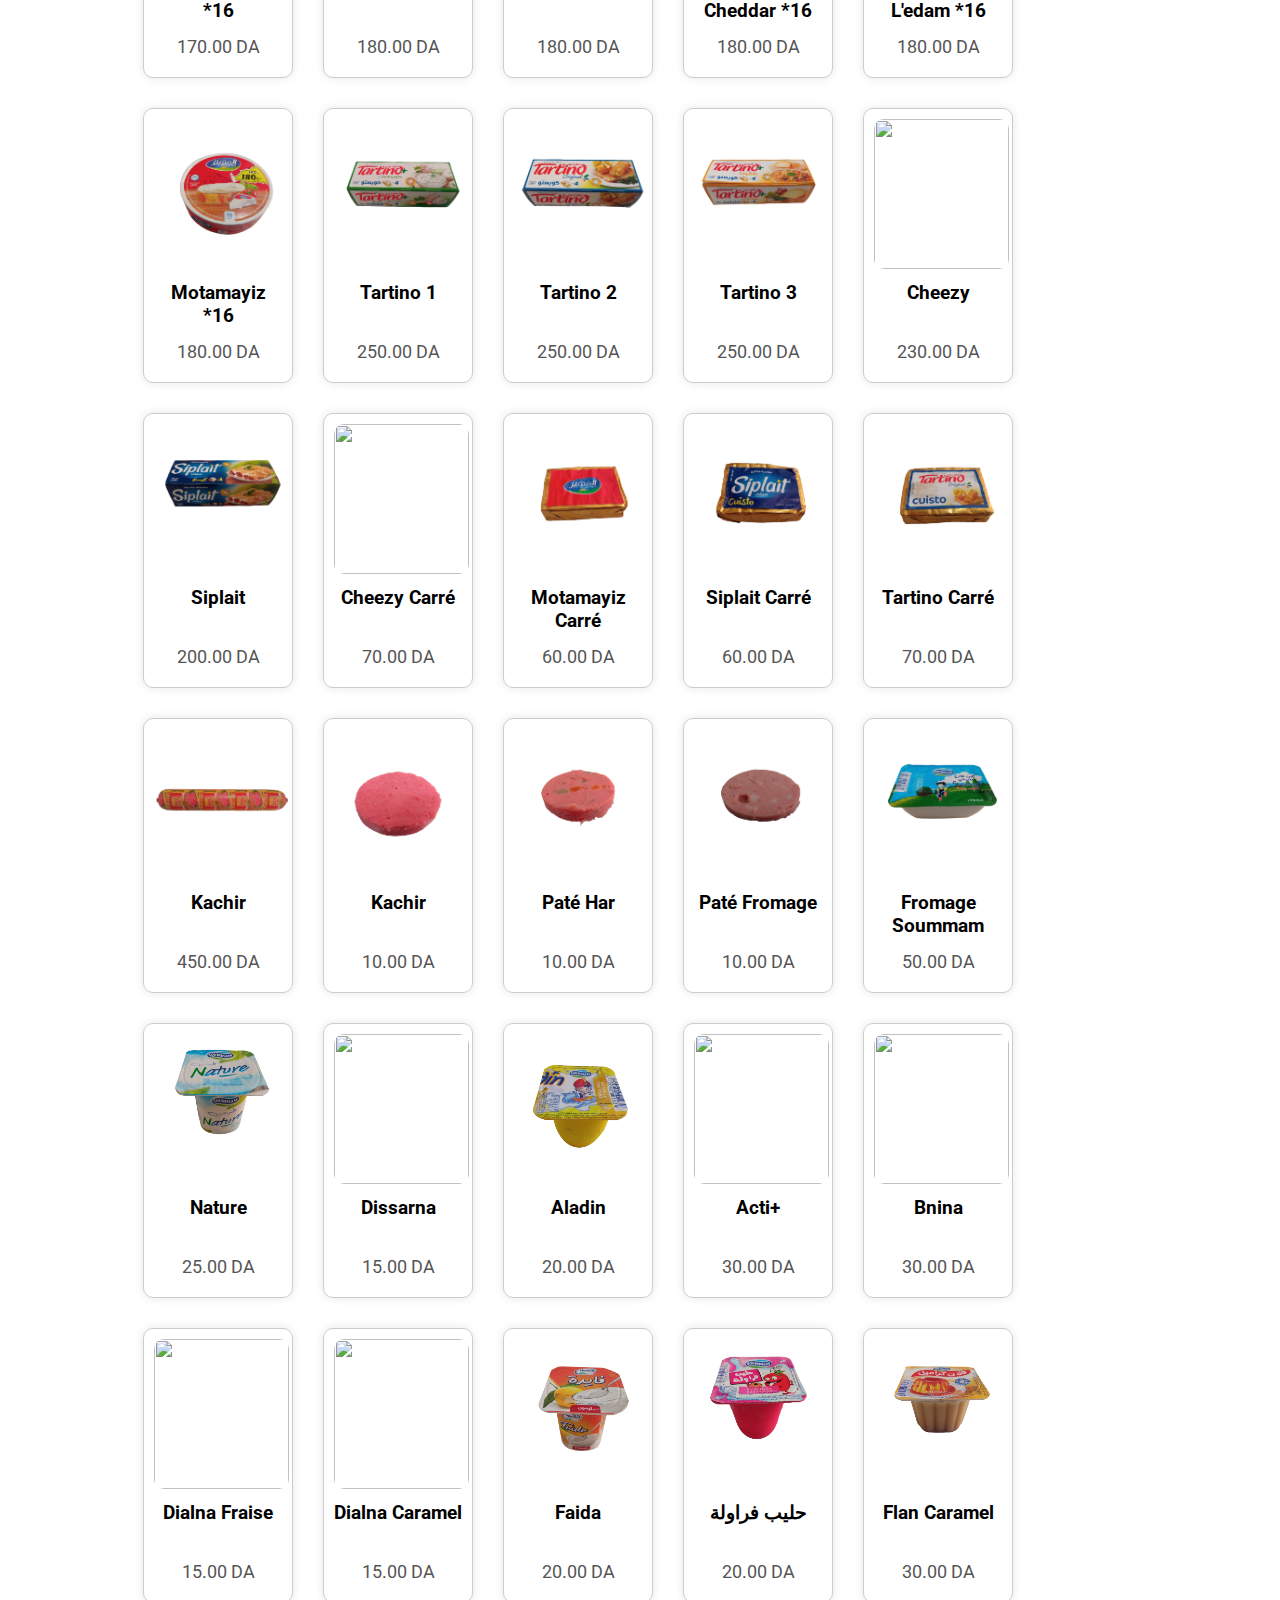
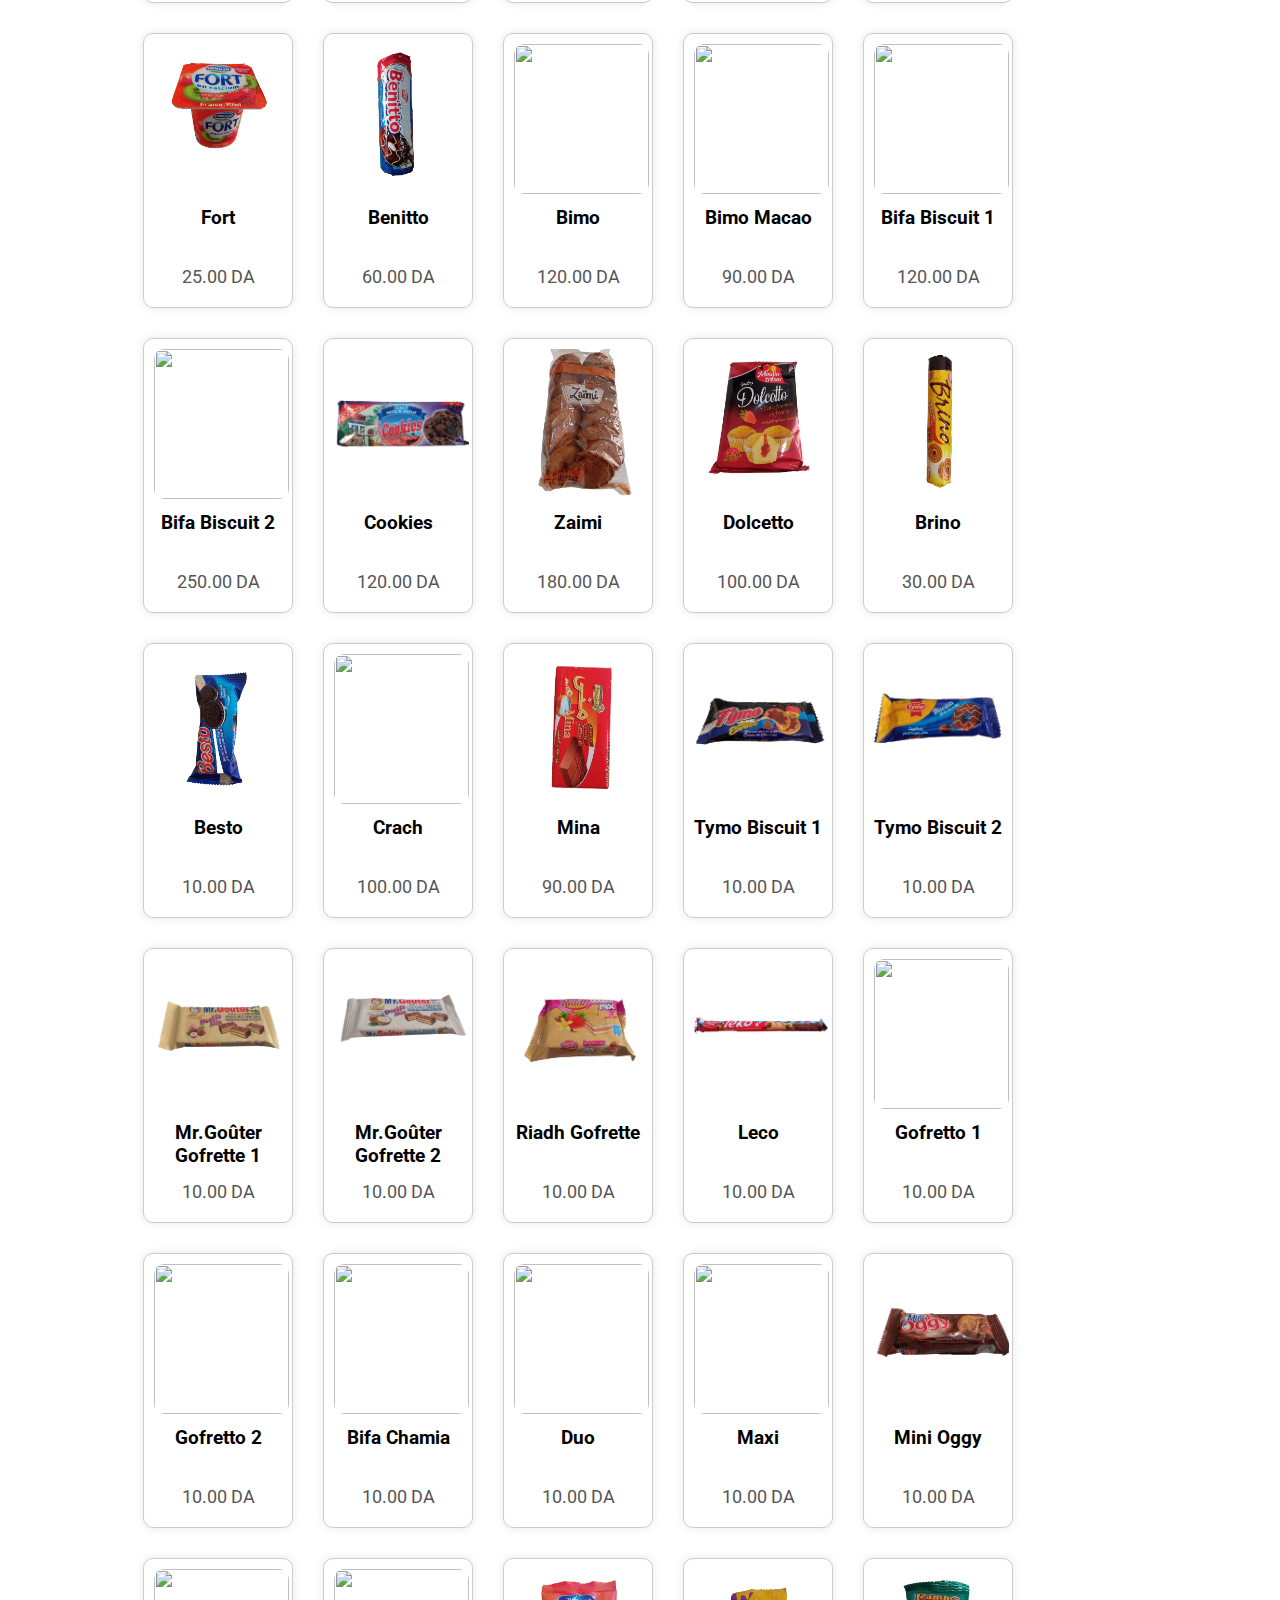
==== commit 4b4f02d1: "Update index.html" ====
--- a/index.html
+++ b/index.html
@@ -279,13 +279,13 @@
 
         <div class="product">
             <img src="couscous2.png">
-            <h2>Couscous Agrodiv Moyen</h2>
+            <h2>Couscous Agrodiv</h2>
             <p>150.00 DA</p>
         </div>
 
         <div class="product">
             <img src="papier.png">
-            <h2>Papiers Serviettes Wafa</h2>
+            <h2>Papiers Serviettes</h2>
             <p>70.00 DA</p>
         </div>
 
@@ -339,7 +339,7 @@
 
         <div class="product">
             <img src="wafa6.png">
-            <h2>Papier Serviettes Wafa</h2>
+            <h2>Papier Serviettes</h2>
             <p>160.00 DA</p>
         </div>
 
@@ -1730,7 +1730,7 @@
                 <a href="https://www.facebook.com/profile.php?id=100095224183717" target="_blank" class="fab fa-facebook-f"></a>
                 <a href="https://www.instagram.com/khaled_mohamed_0509" target="_blank" class="fab fa-instagram"></a>
                 <a href="https://t.me/khaled_mohamed_59" target="_blank" class="fab fa-telegram"></a>
-                <a href="products.html" class="fab fa-google"></a>
+                <a href="index.html" class="fab fa-google"></a>
             </div>
 
         </div>
